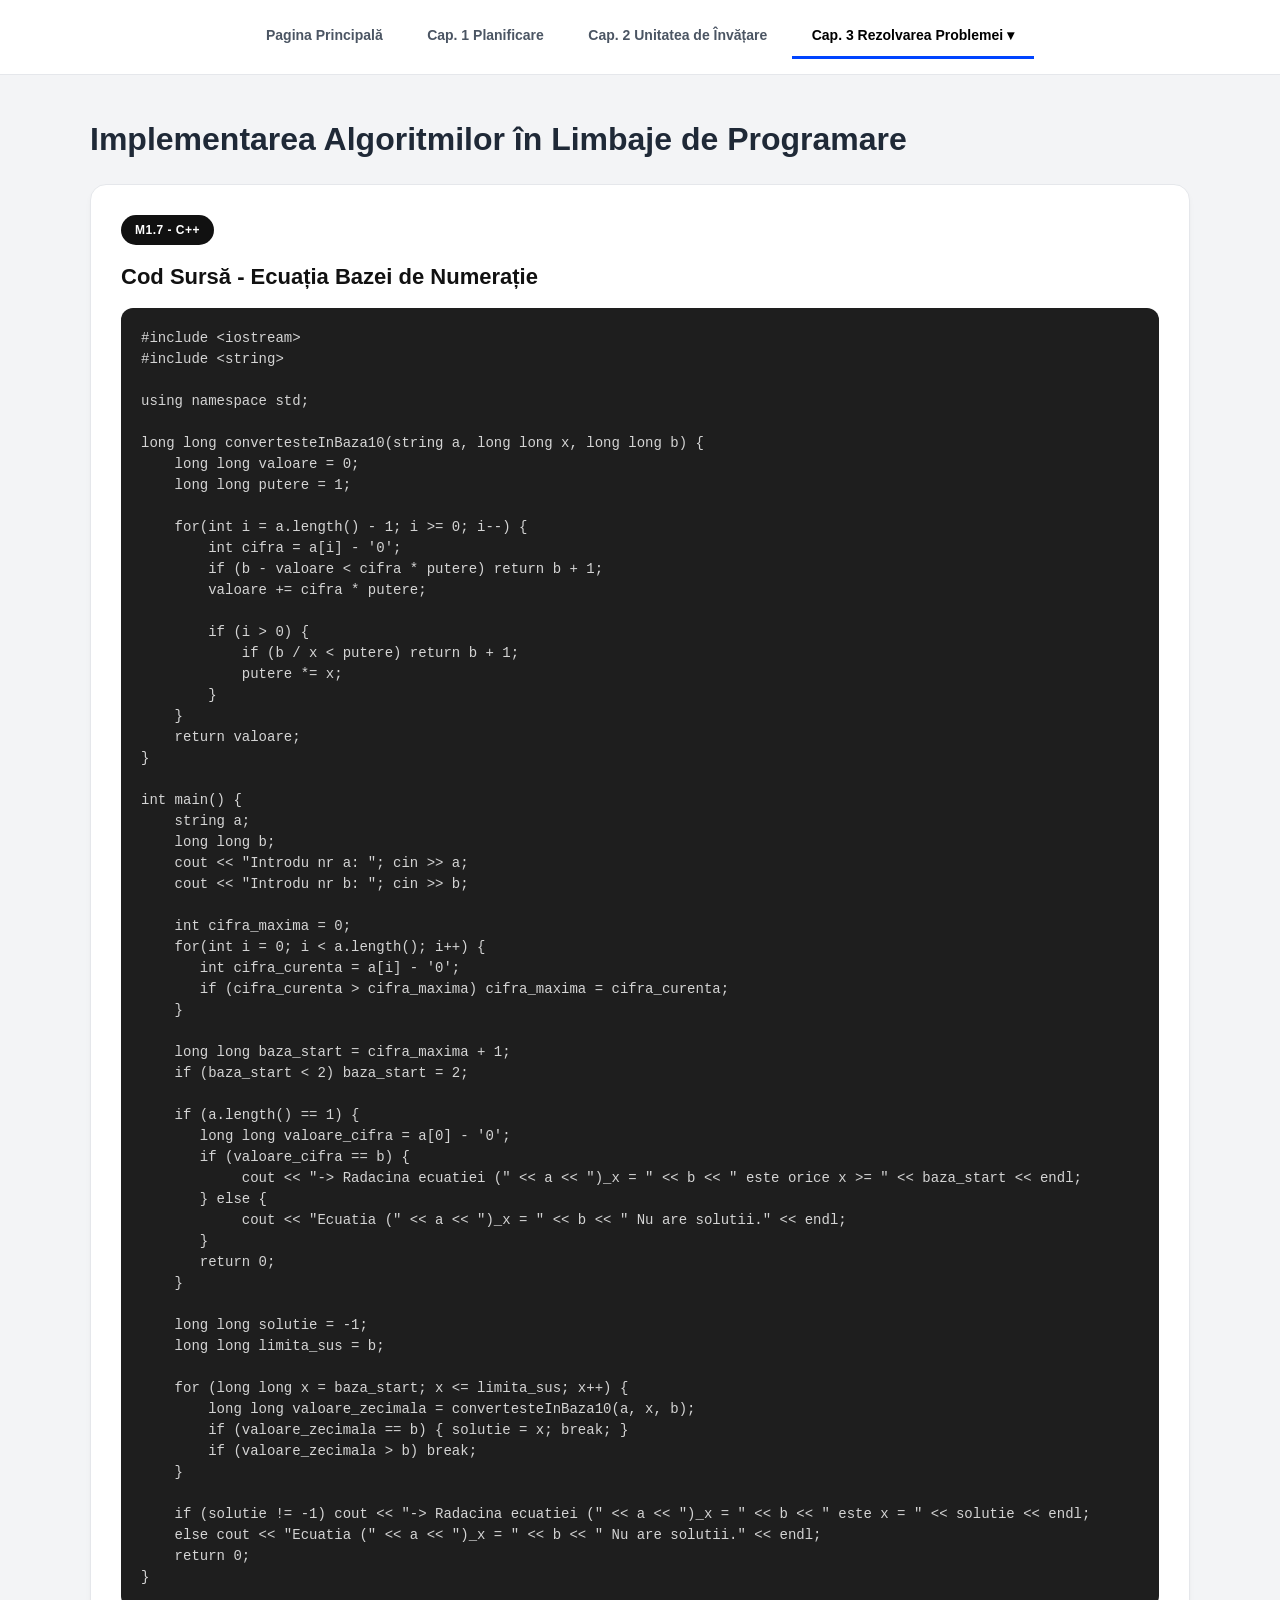
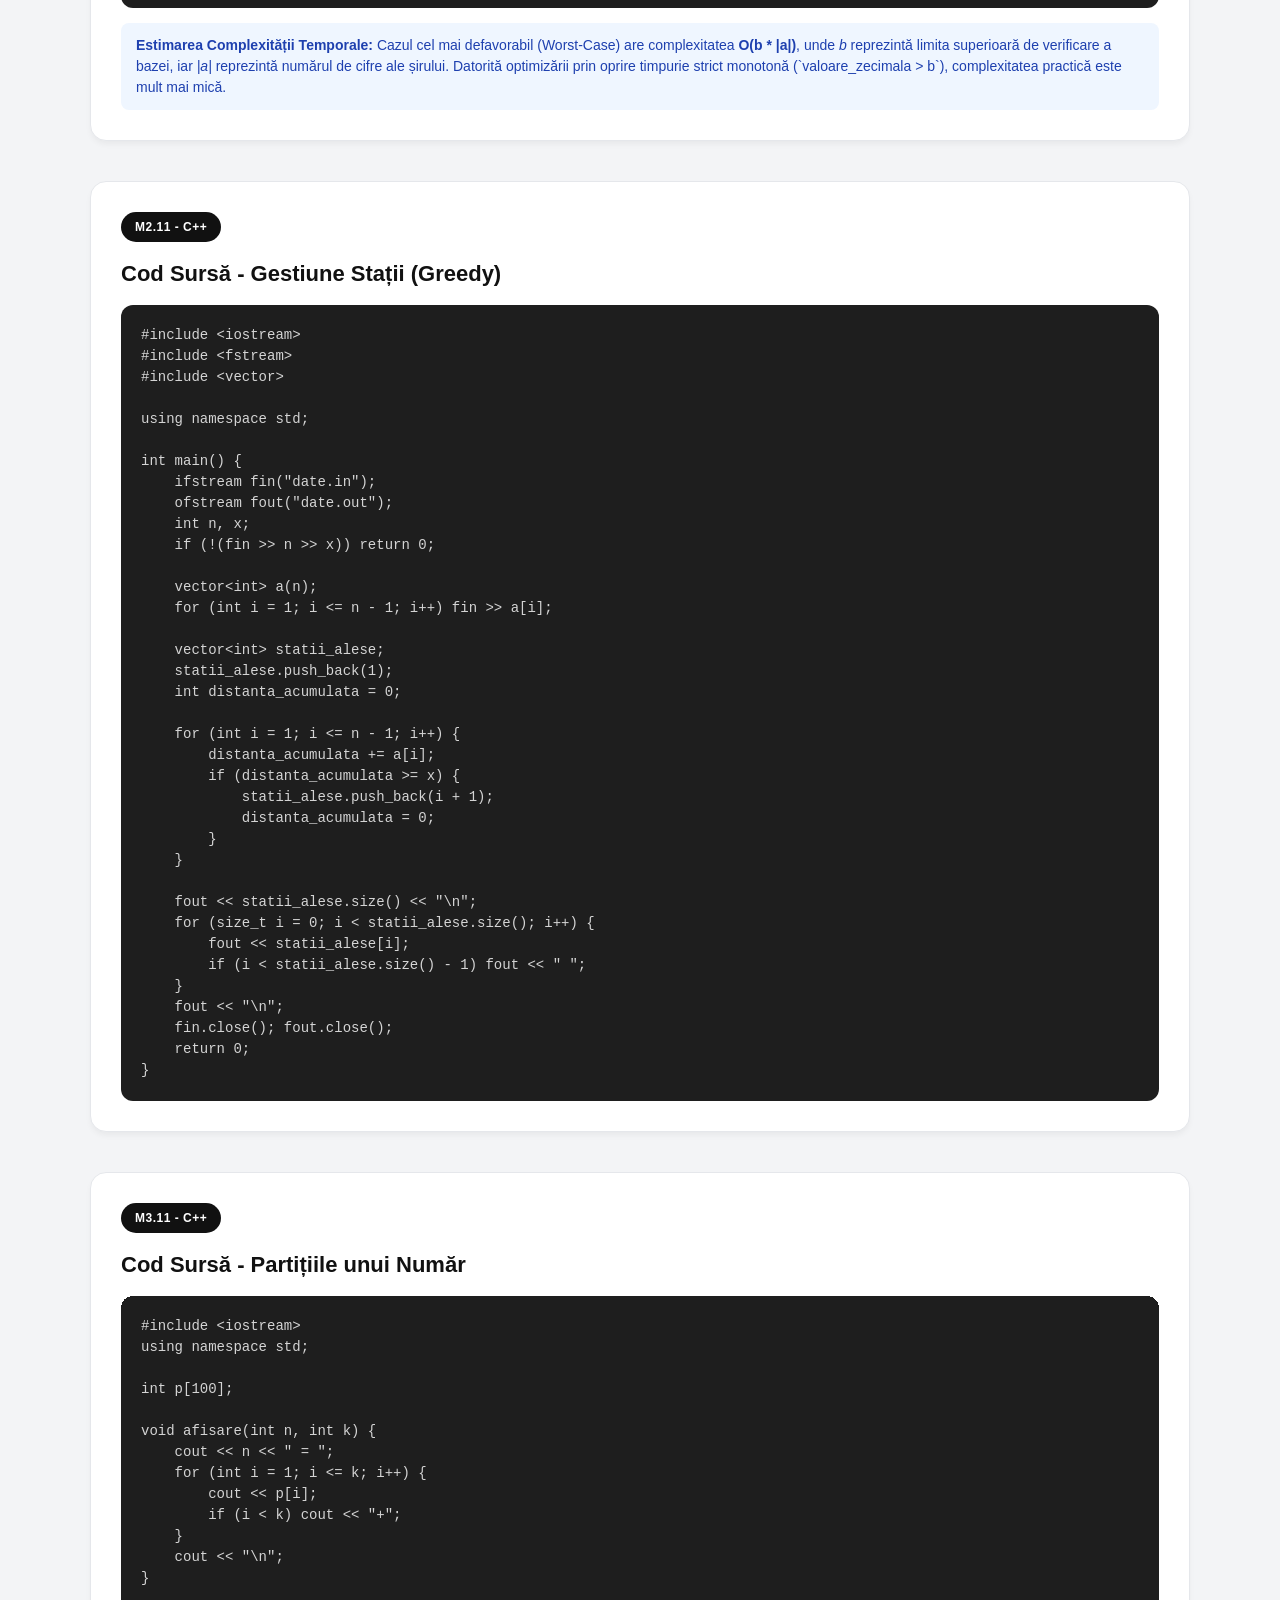
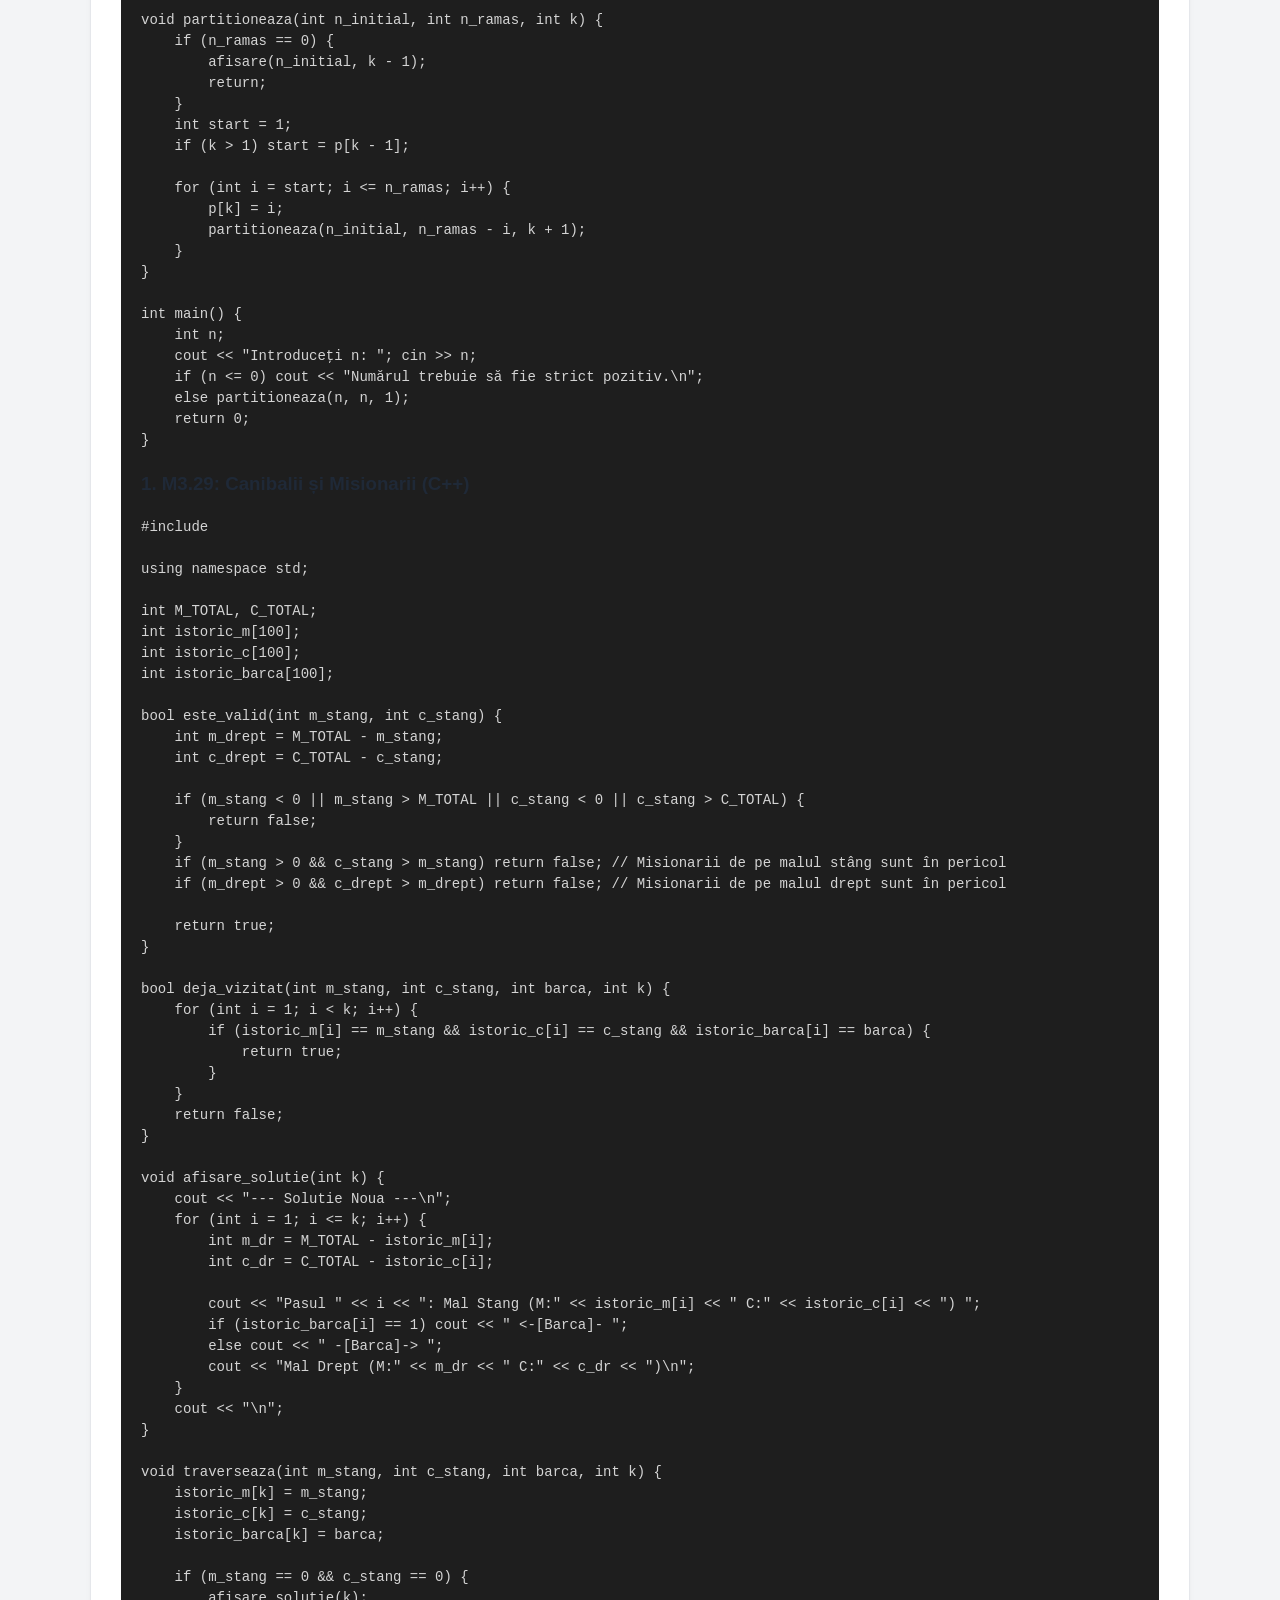
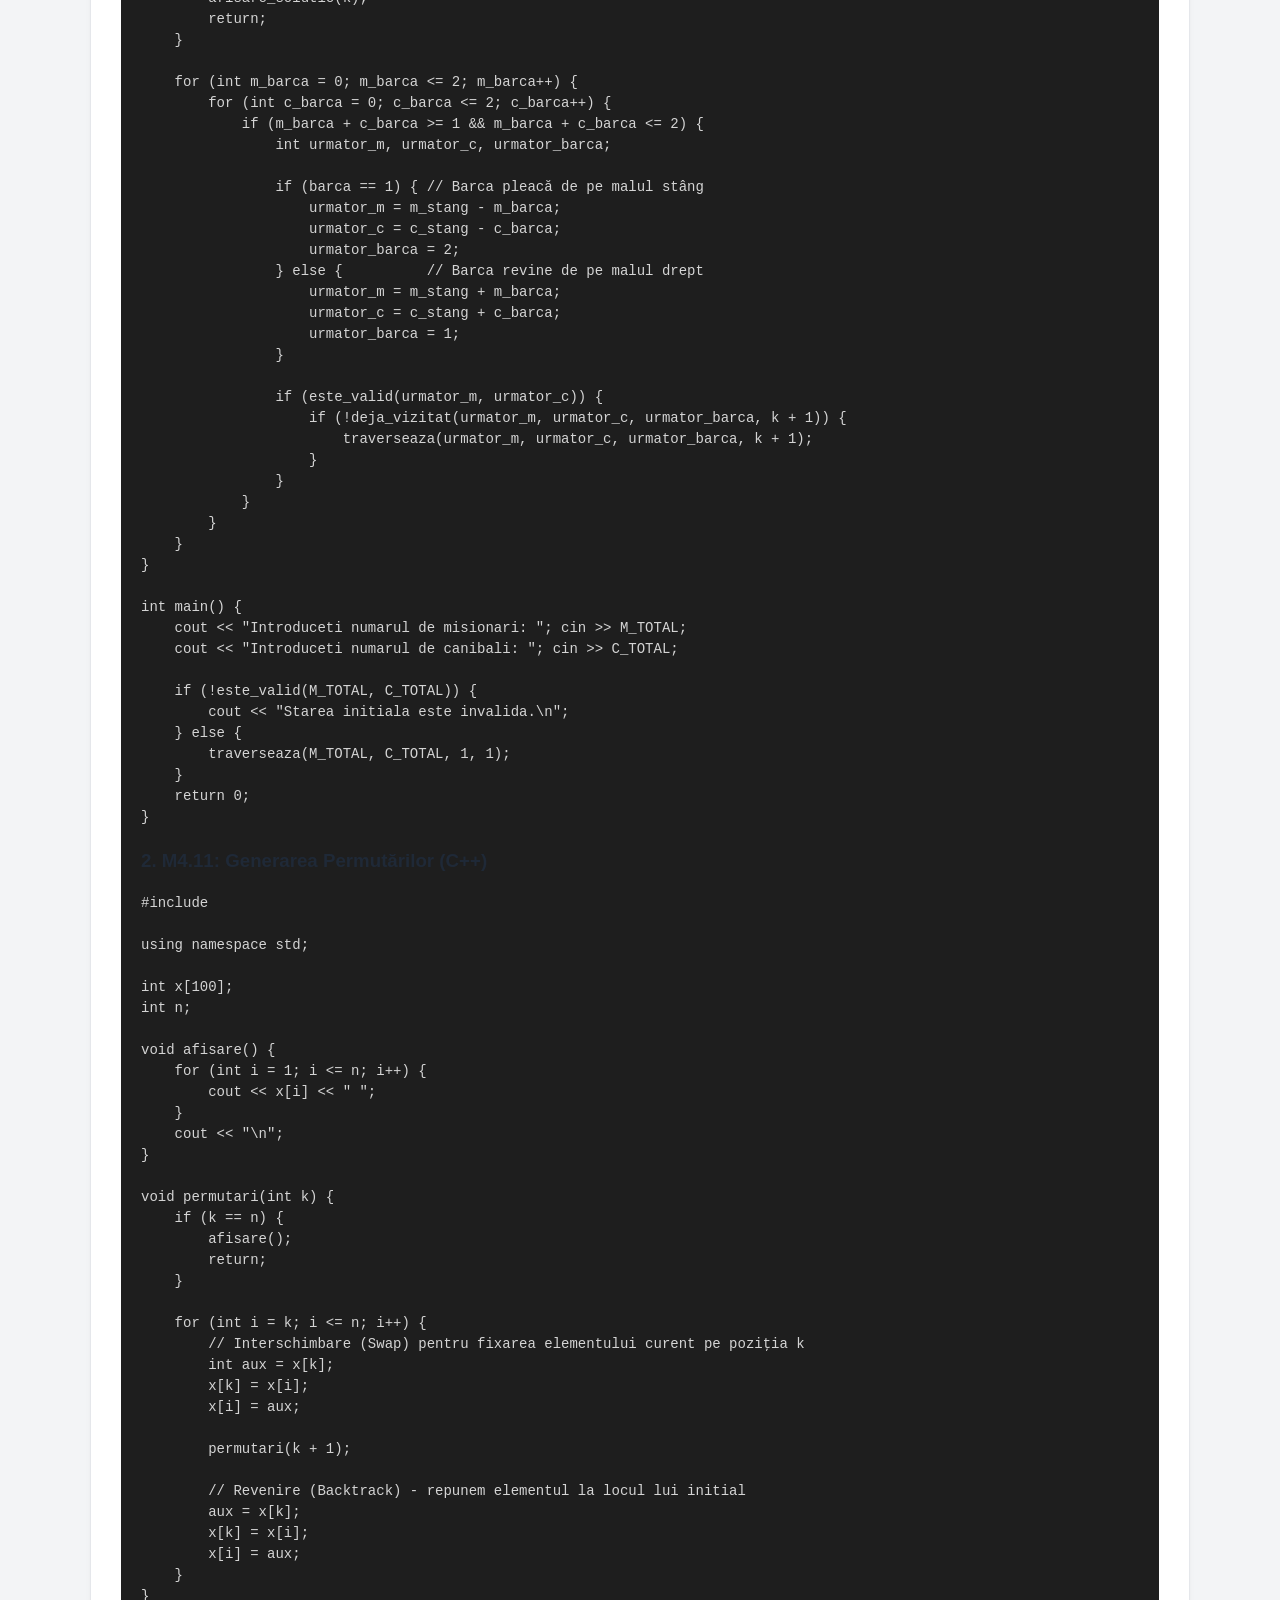
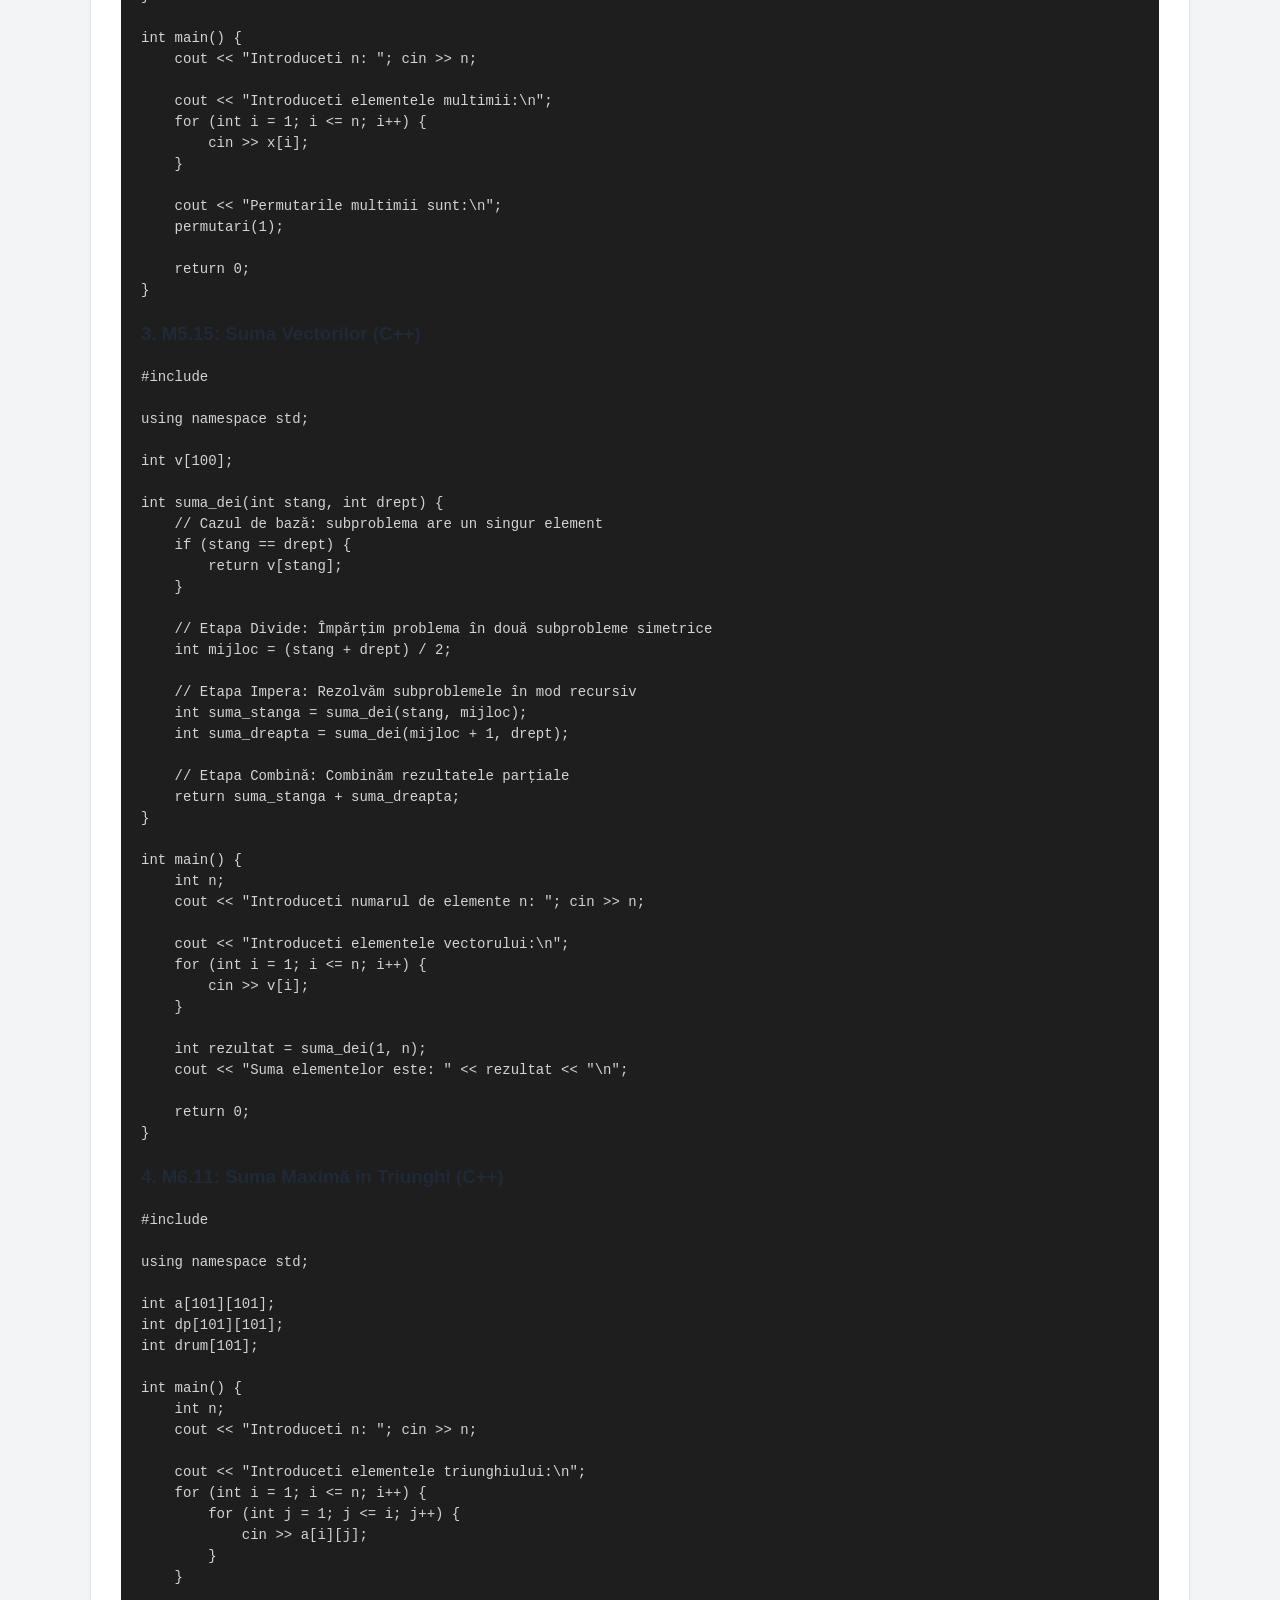
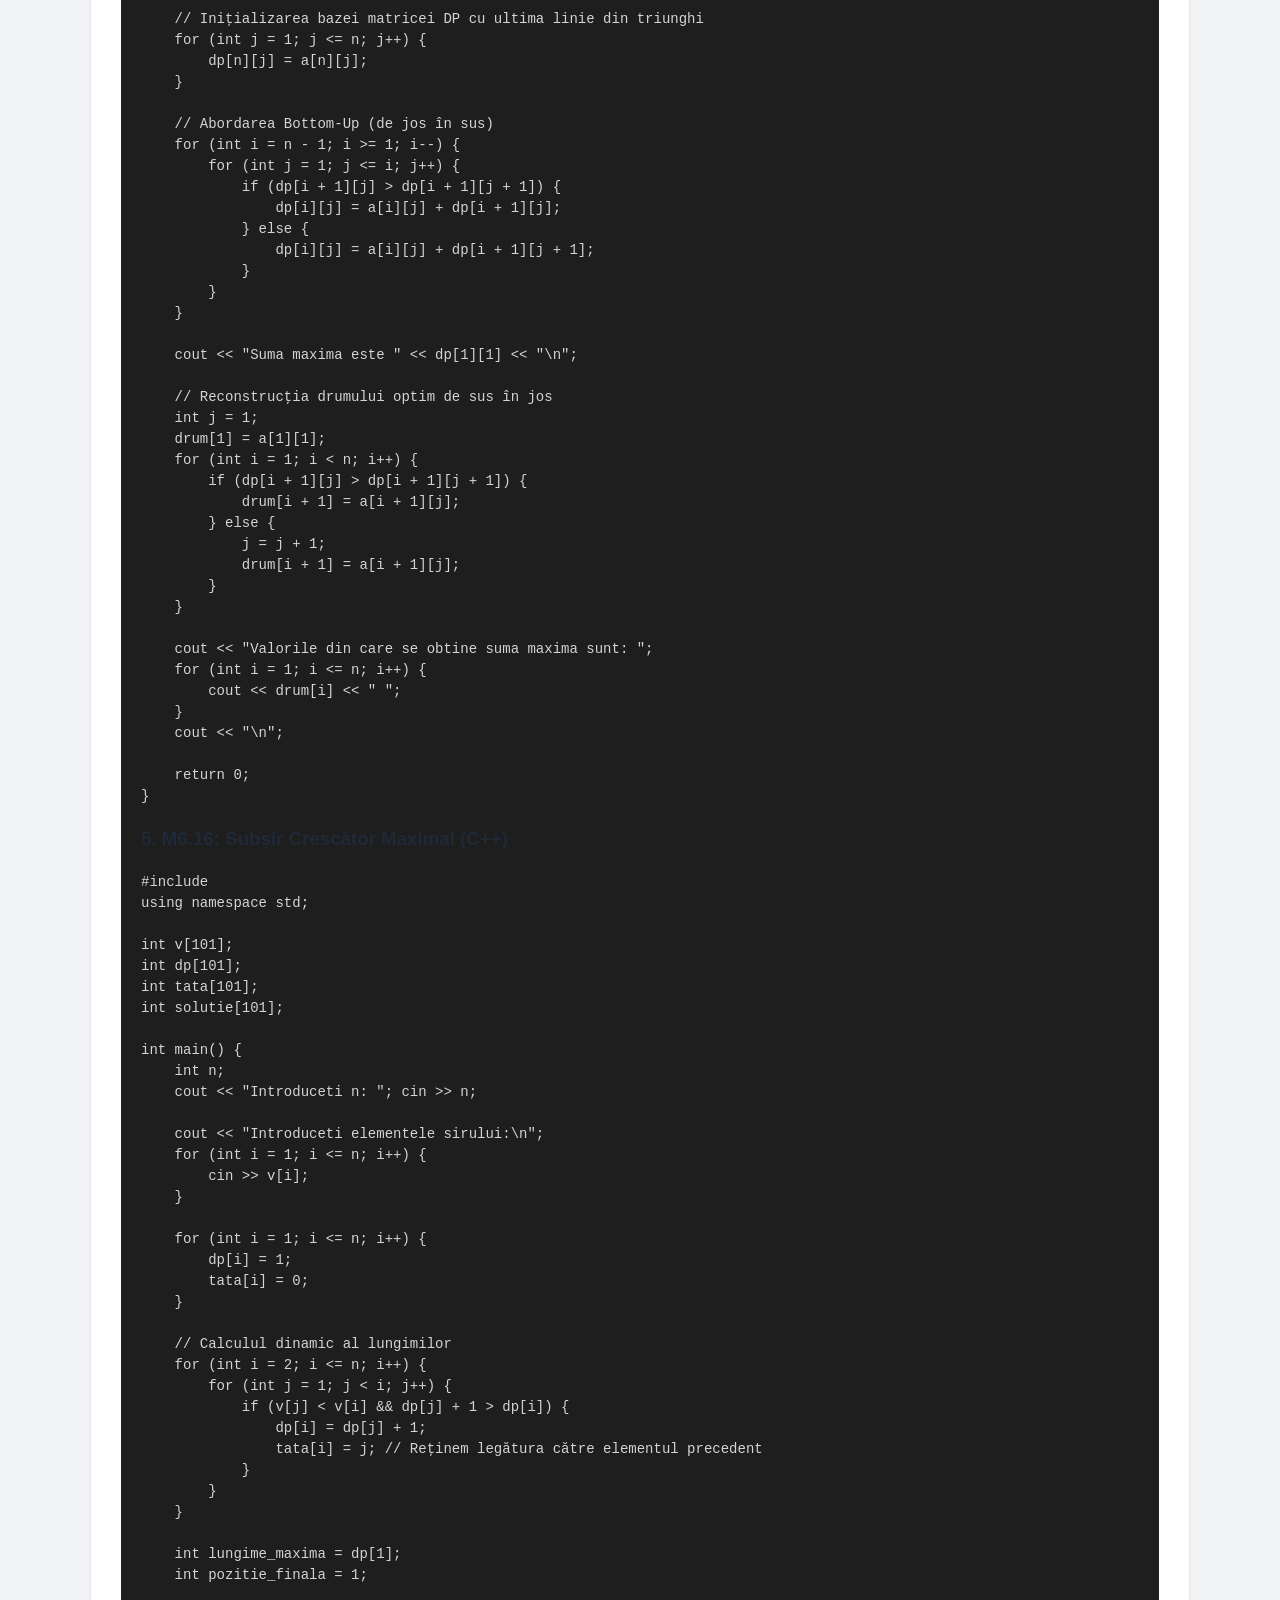
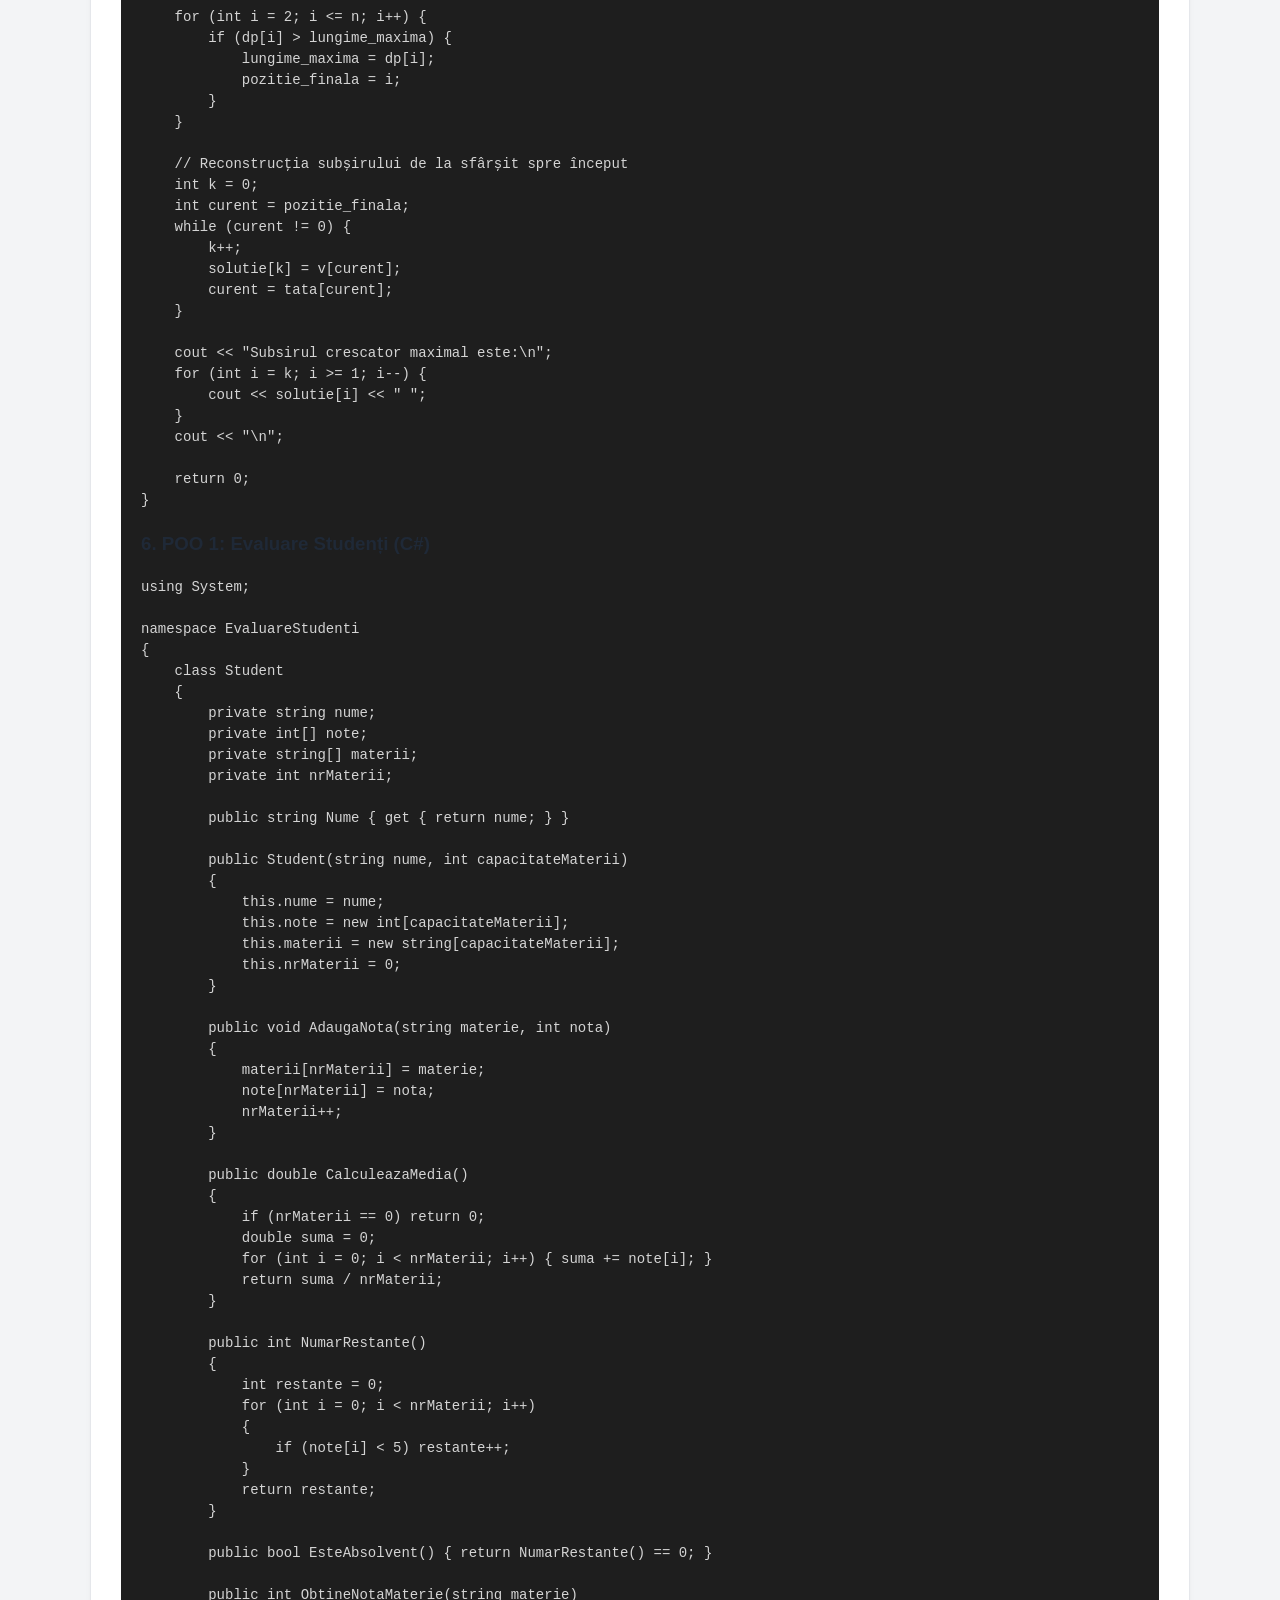
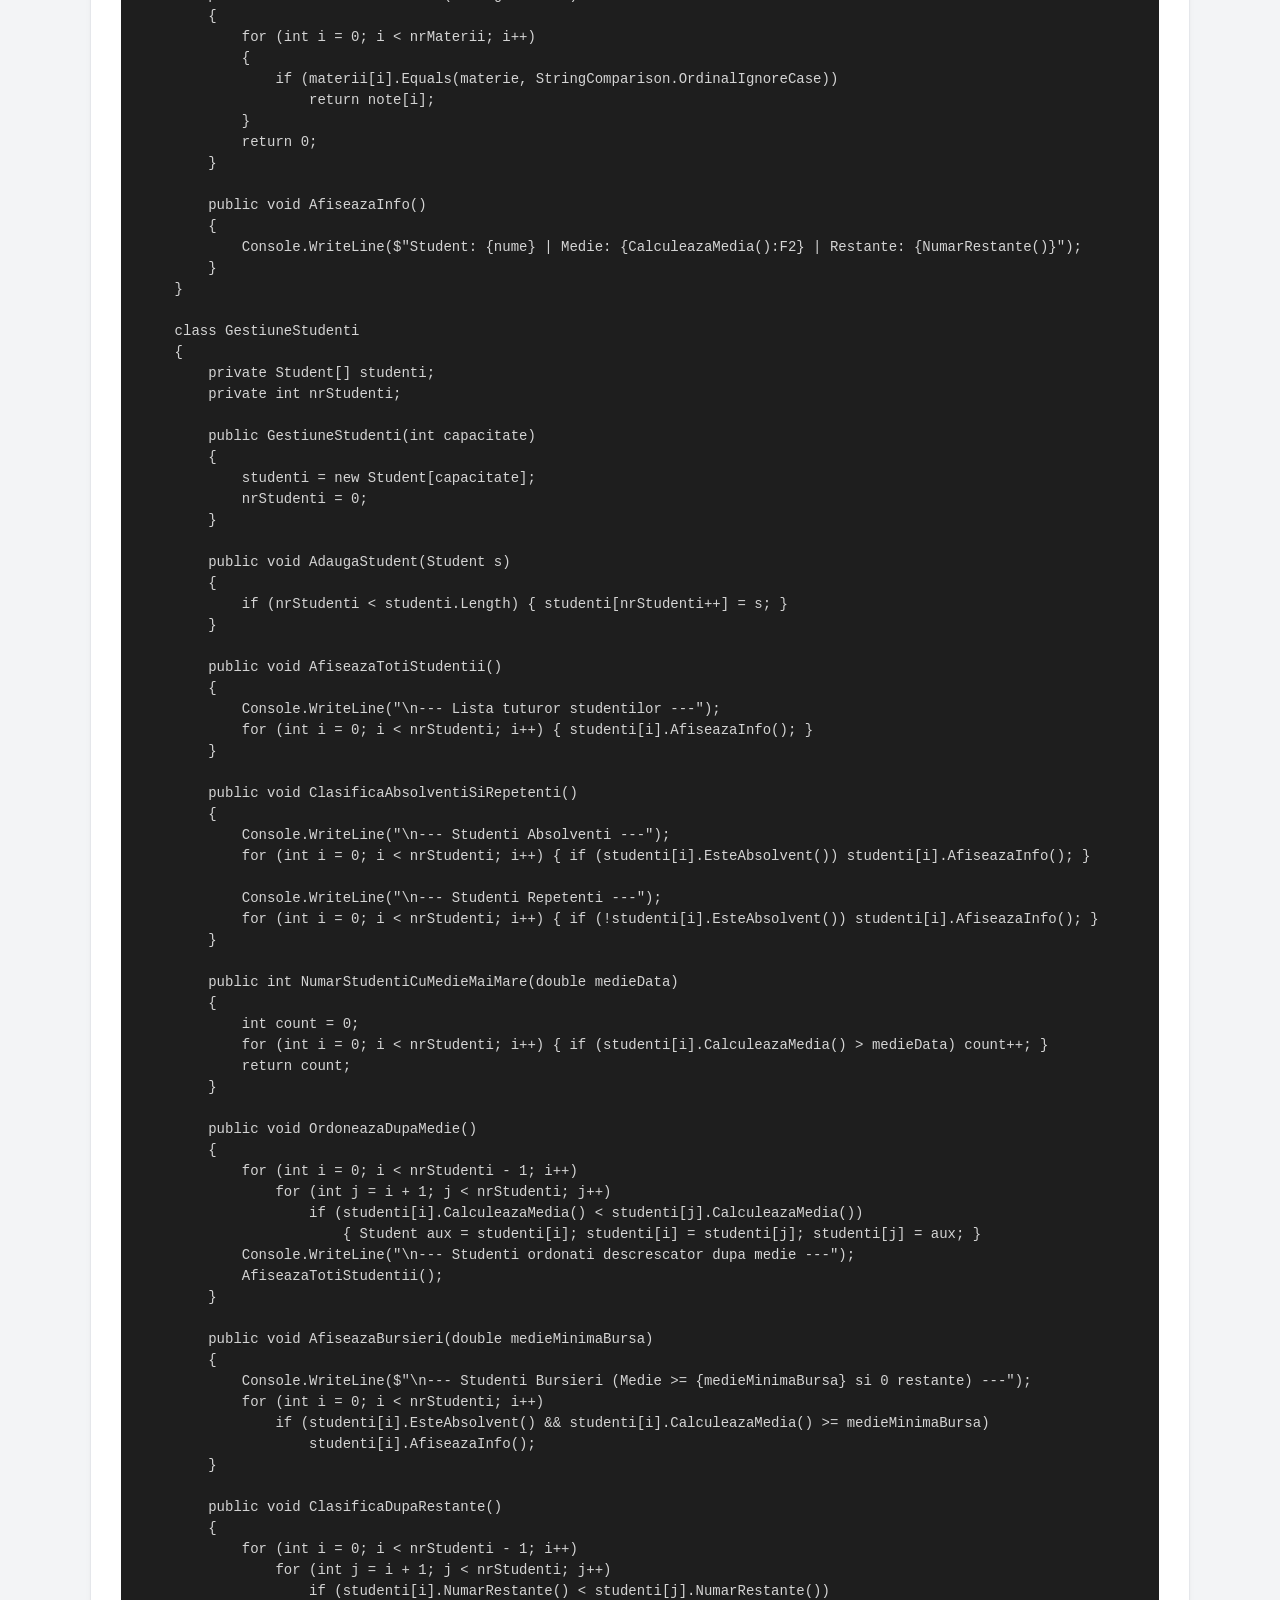
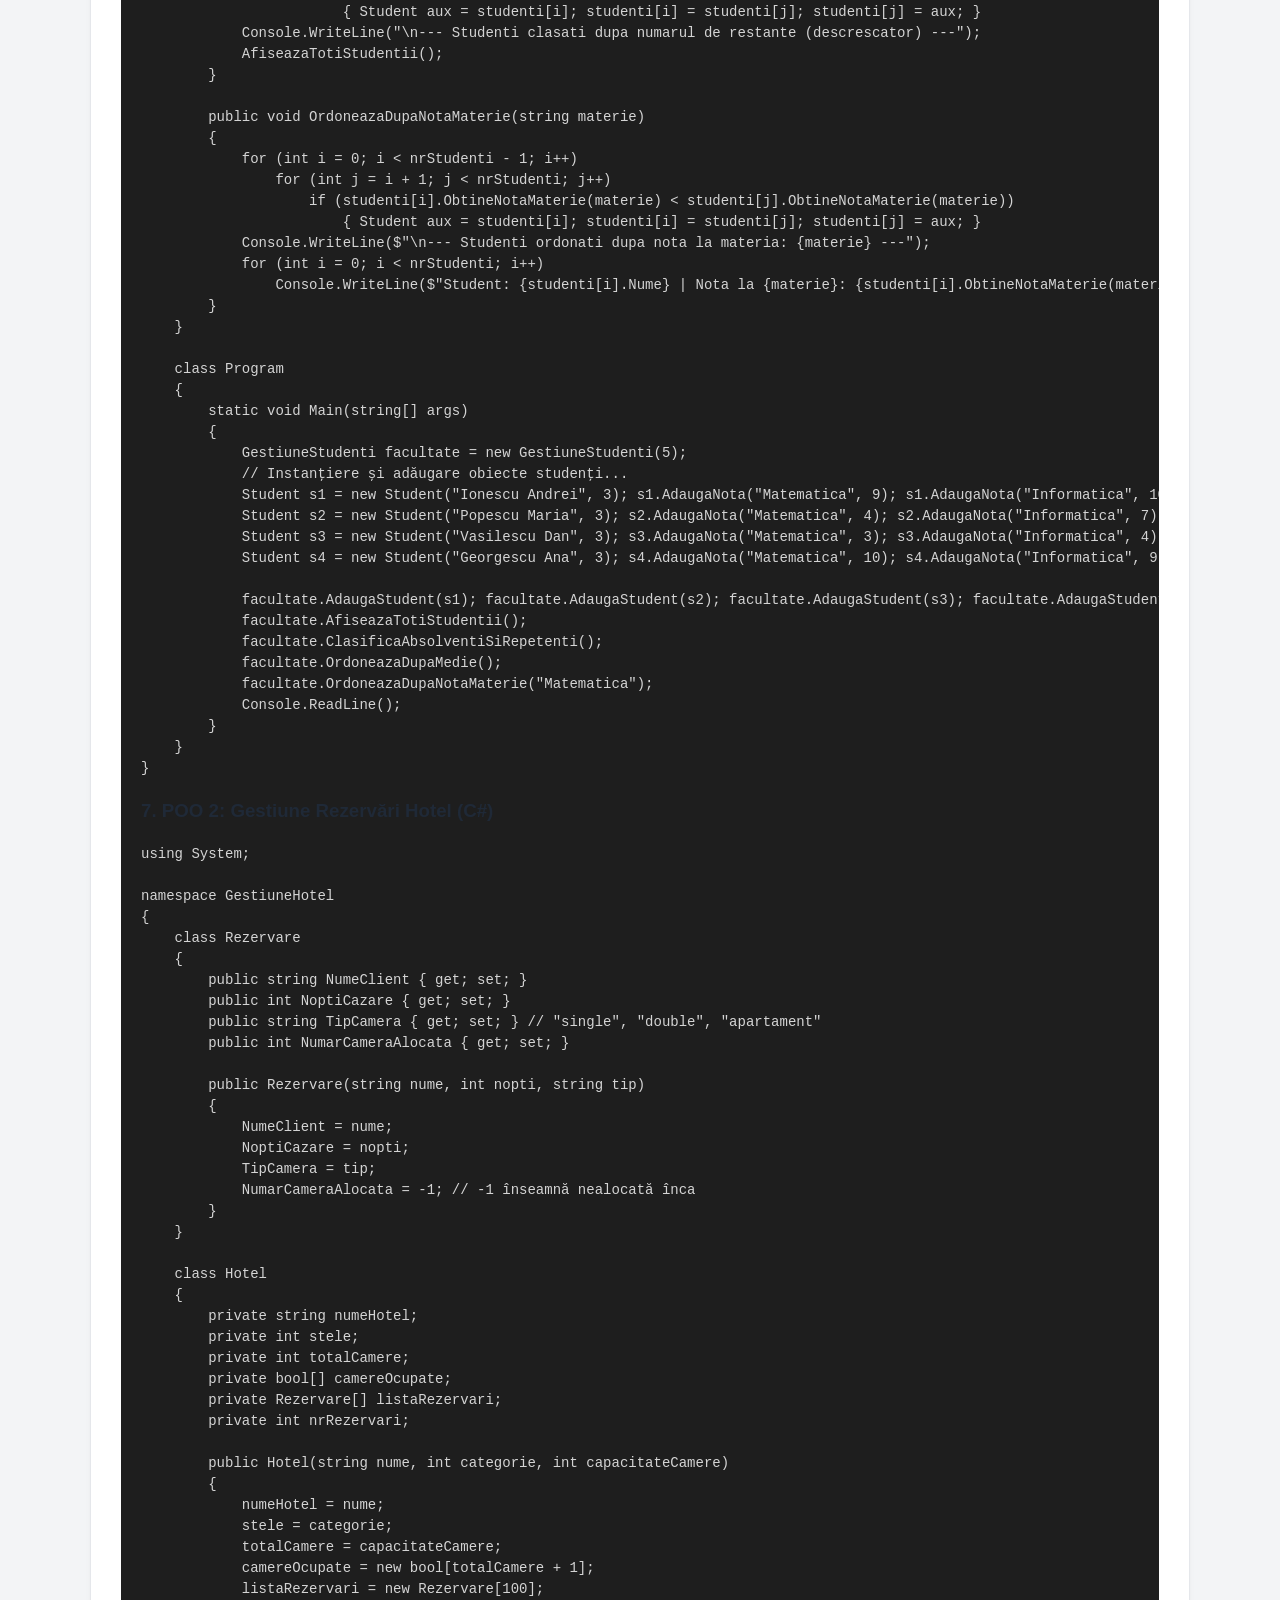
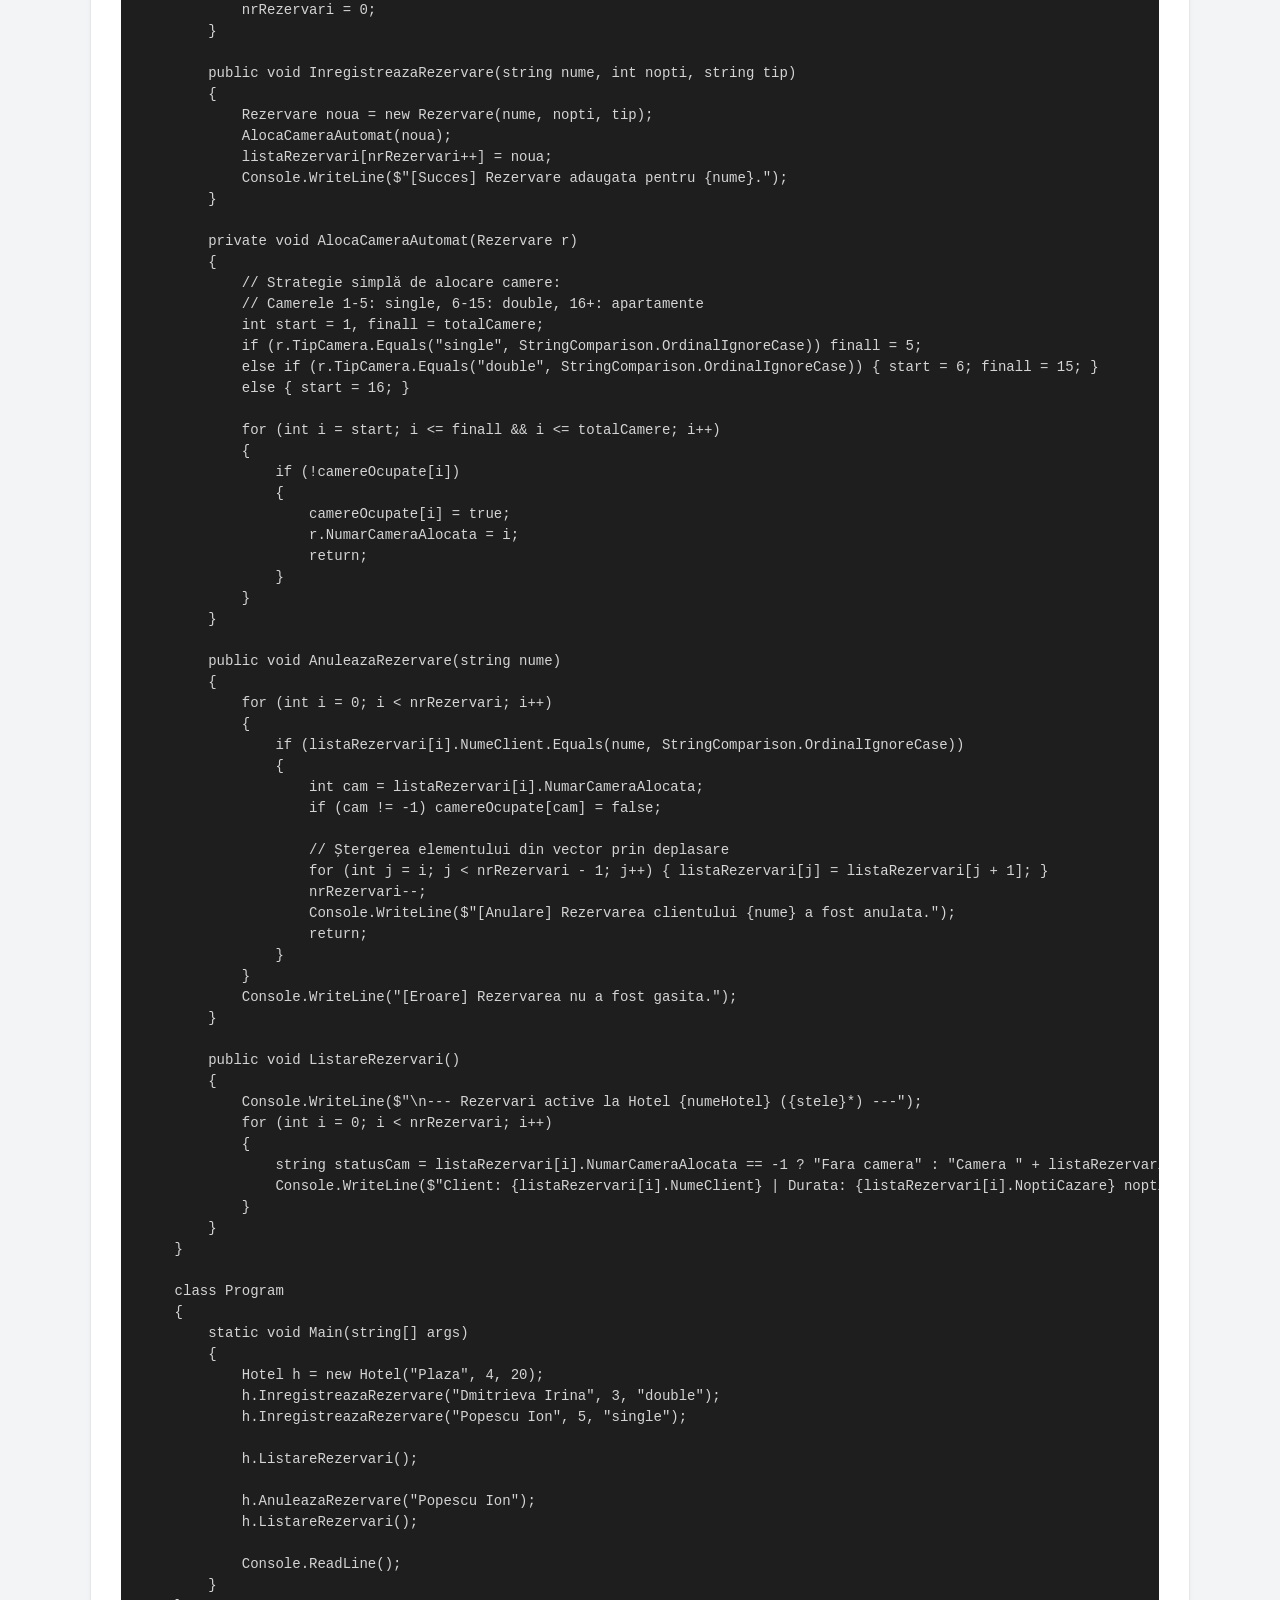
==== problema-implementare.html @ 23649549 "Add files via upload" ====
<!DOCTYPE html>
<html lang="ro">
<head>
    <meta charset="UTF-8">
    <meta name="viewport" content="width=device-width, initial-scale=1.0">
    <title>Cap. 3 - Implementare Cod Sursă</title>
    <link rel="stylesheet" href="css/style-index.css">
    <link rel="stylesheet" href="css/style-probleme.css">
</head>
<body>

    <header class="navbar">
        <div class="nav-container">
            <nav class="main-nav">
                <a href="index.html">Pagina Principală</a>
                <a href="planificare.html">Cap. 1 Planificare</a>
                <a href="unitate-invatare.html">Cap. 2 Unitatea de Învățare</a>
                <div class="dropdown">
                    <a href="#" class="dropbtn active">Cap. 3 Rezolvarea Problemei ▾</a>
                    <div class="dropdown-content">
                        <a href="problema-conditie.html">Condiția problemei</a>
                        <a href="problema-implementare.html">Implementarea în C++/C#</a>
                        <a href="problema-rezultat.html">Rezultatul execuției</a>
                    </div>
                </div>
            </nav>
        </div>
    </header>

    <main class="main-container">
        <h1>Implementarea Algoritmilor în Limbaje de Programare</h1>
        
        <div class="problem-card">
            <div class="problem-badge">M1.7 - C++</div>
            <h2 class="problem-title">Cod Sursă - Ecuația Bazei de Numerație</h2>
            <div class="code-wrapper">
<pre><code>#include &lt;iostream&gt;
#include &lt;string&gt;

using namespace std;

long long convertesteInBaza10(string a, long long x, long long b) {
    long long valoare = 0;
    long long putere = 1; 

    for(int i = a.length() - 1; i &gt;= 0; i--) {
        int cifra = a[i] - '0';
        if (b - valoare &lt; cifra * putere) return b + 1;
        valoare += cifra * putere;
        
        if (i &gt; 0) {
            if (b / x &lt; putere) return b + 1;
            putere *= x;
        }
    }
    return valoare;
} 

int main() {
    string a;
    long long b;
    cout << "Introdu nr a: "; cin >> a; 
    cout << "Introdu nr b: "; cin >> b; 
    
    int cifra_maxima = 0;
    for(int i = 0; i < a.length(); i++) {
       int cifra_curenta = a[i] - '0';
       if (cifra_curenta > cifra_maxima) cifra_maxima = cifra_curenta;
    }
    
    long long baza_start = cifra_maxima + 1;
    if (baza_start < 2) baza_start = 2;

    if (a.length() == 1) {
       long long valoare_cifra = a[0] - '0';
       if (valoare_cifra == b) {
            cout << "-> Radacina ecuatiei (" << a << ")_x = " << b << " este orice x >= " << baza_start << endl;
       } else {
            cout << "Ecuatia (" << a << ")_x = " << b << " Nu are solutii." << endl;
       }
       return 0;
    }
    
    long long solutie = -1;
    long long limita_sus = b;
    
    for (long long x = baza_start; x <= limita_sus; x++) {
        long long valoare_zecimala = convertesteInBaza10(a, x, b);
        if (valoare_zecimala == b) { solutie = x; break; }
        if (valoare_zecimala > b) break;
    }

    if (solutie != -1) cout << "-> Radacina ecuatiei (" << a << ")_x = " << b << " este x = " << solutie << endl;
    else cout << "Ecuatia (" << a << ")_x = " << b << " Nu are solutii." << endl;
    return 0;
}</code></pre>
            </div>
            <div class="complexity-box">
                <strong>Estimarea Complexității Temporale:</strong> Cazul cel mai defavorabil (Worst-Case) are complexitatea <strong>O(b * |a|)</strong>, unde <em>b</em> reprezintă limita superioară de verificare a bazei, iar <em>|a|</em> reprezintă numărul de cifre ale șirului. Datorită optimizării prin oprire timpurie strict monotonă (`valoare_zecimala > b`), complexitatea practică este mult mai mică.
            </div>
        </div>

        <div class="problem-card">
            <div class="problem-badge">M2.11 - C++</div>
            <h2 class="problem-title">Cod Sursă - Gestiune Stații (Greedy)</h2>
            <div class="code-wrapper">
<pre><code>#include &lt;iostream&gt;
#include &lt;fstream&gt;
#include &lt;vector&gt;

using namespace std;

int main() {
    ifstream fin("date.in");
    ofstream fout("date.out");
    int n, x;
    if (!(fin >> n >> x)) return 0;

    vector&lt;int&gt; a(n);
    for (int i = 1; i &lt;= n - 1; i++) fin &gt;&gt; a[i];

    vector&lt;int&gt; statii_alese;
    statii_alese.push_back(1);
    int distanta_acumulata = 0;

    for (int i = 1; i &lt;= n - 1; i++) {
        distanta_acumulata += a[i];
        if (distanta_acumulata &gt;= x) {
            statii_alese.push_back(i + 1);
            distanta_acumulata = 0;
        }
    }

    fout &lt;&lt; statii_alese.size() &lt;&lt; "\n";
    for (size_t i = 0; i &lt; statii_alese.size(); i++) {
        fout &lt;&lt; statii_alese[i];
        if (i &lt; statii_alese.size() - 1) fout &lt;&lt; " ";
    }
    fout &lt;&lt; "\n";
    fin.close(); fout.close();
    return 0;
}</code></pre>
            </div>
        </div>

        <div class="problem-card">
            <div class="problem-badge">M3.11 - C++</div>
            <h2 class="problem-title">Cod Sursă - Partițiile unui Număr</h2>
            <div class="code-wrapper">
<pre><code>#include &lt;iostream&gt;
using namespace std;

int p[100]; 

void afisare(int n, int k) {
    cout &lt;&lt; n &lt;&lt; " = ";
    for (int i = 1; i &lt;= k; i++) {
        cout &lt;&lt; p[i];
        if (i &lt; k) cout &lt;&lt; "+";
    }
    cout &lt;&lt; "\n";
}

void partitioneaza(int n_initial, int n_ramas, int k) {
    if (n_ramas == 0) {
        afisare(n_initial, k - 1);
        return;
    }
    int start = 1;
    if (k &gt; 1) start = p[k - 1];

    for (int i = start; i &lt;= n_ramas; i++) {
        p[k] = i;
        partitioneaza(n_initial, n_ramas - i, k + 1); 
    }
}

int main() {
    int n;
    cout &lt;&lt; "Introduceți n: "; cin &gt;&gt; n;
    if (n &lt;= 0) cout &lt;&lt; "Numărul trebuie să fie strict pozitiv.\n";
    else partitioneaza(n, n, 1);
    return 0;
}</code></pre>

<h3>1. M3.29: Canibalii și Misionarii (C++)</h3>
        <pre><code>#include <iostream>

using namespace std;

int M_TOTAL, C_TOTAL;
int istoric_m[100];
int istoric_c[100];
int istoric_barca[100];

bool este_valid(int m_stang, int c_stang) {
    int m_drept = M_TOTAL - m_stang;
    int c_drept = C_TOTAL - c_stang;

    if (m_stang < 0 || m_stang > M_TOTAL || c_stang < 0 || c_stang > C_TOTAL) {
        return false;
    }
    if (m_stang > 0 && c_stang > m_stang) return false; // Misionarii de pe malul stâng sunt în pericol
    if (m_drept > 0 && c_drept > m_drept) return false; // Misionarii de pe malul drept sunt în pericol

    return true;
}

bool deja_vizitat(int m_stang, int c_stang, int barca, int k) {
    for (int i = 1; i < k; i++) {
        if (istoric_m[i] == m_stang && istoric_c[i] == c_stang && istoric_barca[i] == barca) {
            return true;
        }
    }
    return false;
}

void afisare_solutie(int k) {
    cout << "--- Solutie Noua ---\n";
    for (int i = 1; i <= k; i++) {
        int m_dr = M_TOTAL - istoric_m[i];
        int c_dr = C_TOTAL - istoric_c[i];
        
        cout << "Pasul " << i << ": Mal Stang (M:" << istoric_m[i] << " C:" << istoric_c[i] << ") ";
        if (istoric_barca[i] == 1) cout << " <-[Barca]- ";
        else cout << " -[Barca]-> ";
        cout << "Mal Drept (M:" << m_dr << " C:" << c_dr << ")\n";
    }
    cout << "\n";
}

void traverseaza(int m_stang, int c_stang, int barca, int k) {
    istoric_m[k] = m_stang;
    istoric_c[k] = c_stang;
    istoric_barca[k] = barca;

    if (m_stang == 0 && c_stang == 0) {
        afisare_solutie(k);
        return;
    }

    for (int m_barca = 0; m_barca <= 2; m_barca++) {
        for (int c_barca = 0; c_barca <= 2; c_barca++) {
            if (m_barca + c_barca >= 1 && m_barca + c_barca <= 2) {
                int urmator_m, urmator_c, urmator_barca;

                if (barca == 1) { // Barca pleacă de pe malul stâng
                    urmator_m = m_stang - m_barca;
                    urmator_c = c_stang - c_barca;
                    urmator_barca = 2;
                } else {          // Barca revine de pe malul drept
                    urmator_m = m_stang + m_barca;
                    urmator_c = c_stang + c_barca;
                    urmator_barca = 1;
                }

                if (este_valid(urmator_m, urmator_c)) {
                    if (!deja_vizitat(urmator_m, urmator_c, urmator_barca, k + 1)) {
                        traverseaza(urmator_m, urmator_c, urmator_barca, k + 1);
                    }
                }
            }
        }
    }
}

int main() {
    cout << "Introduceti numarul de misionari: "; cin >> M_TOTAL;
    cout << "Introduceti numarul de canibali: "; cin >> C_TOTAL;

    if (!este_valid(M_TOTAL, C_TOTAL)) {
        cout << "Starea initiala este invalida.\n";
    } else {
        traverseaza(M_TOTAL, C_TOTAL, 1, 1);
    }
    return 0;
}</code></pre>

        <h3>2. M4.11: Generarea Permutărilor (C++)</h3>
        <pre><code>#include <iostream>

using namespace std;

int x[100];
int n;

void afisare() {
    for (int i = 1; i <= n; i++) {
        cout << x[i] << " ";
    }
    cout << "\n";
}

void permutari(int k) {
    if (k == n) {
        afisare();
        return;
    }

    for (int i = k; i <= n; i++) {
        // Interschimbare (Swap) pentru fixarea elementului curent pe poziția k
        int aux = x[k];
        x[k] = x[i];
        x[i] = aux;

        permutari(k + 1);

        // Revenire (Backtrack) - repunem elementul la locul lui initial
        aux = x[k];
        x[k] = x[i];
        x[i] = aux;
    }
}

int main() {
    cout << "Introduceti n: "; cin >> n;

    cout << "Introduceti elementele multimii:\n";
    for (int i = 1; i <= n; i++) {
        cin >> x[i];
    }

    cout << "Permutarile multimii sunt:\n";
    permutari(1);

    return 0;
}</code></pre>

        <h3>3. M5.15: Suma Vectorilor (C++)</h3>
        <pre><code>#include <iostream>

using namespace std;

int v[100];

int suma_dei(int stang, int drept) {
    // Cazul de bază: subproblema are un singur element
    if (stang == drept) {
        return v[stang];
    }

    // Etapa Divide: Împărțim problema în două subprobleme simetrice
    int mijloc = (stang + drept) / 2;

    // Etapa Impera: Rezolvăm subproblemele în mod recursiv
    int suma_stanga = suma_dei(stang, mijloc);
    int suma_dreapta = suma_dei(mijloc + 1, drept);

    // Etapa Combină: Combinăm rezultatele parțiale
    return suma_stanga + suma_dreapta;
}

int main() {
    int n;
    cout << "Introduceti numarul de elemente n: "; cin >> n;

    cout << "Introduceti elementele vectorului:\n";
    for (int i = 1; i <= n; i++) {
        cin >> v[i];
    }

    int rezultat = suma_dei(1, n);
    cout << "Suma elementelor este: " << rezultat << "\n";

    return 0;
}</code></pre>

        <h3>4. M6.11: Suma Maximă în Triunghi (C++)</h3>
        <pre><code>#include <iostream>

using namespace std;

int a[101][101];
int dp[101][101];
int drum[101];

int main() {
    int n;
    cout << "Introduceti n: "; cin >> n;

    cout << "Introduceti elementele triunghiului:\n";
    for (int i = 1; i <= n; i++) {
        for (int j = 1; j <= i; j++) {
            cin >> a[i][j];
        }
    }

    // Inițializarea bazei matricei DP cu ultima linie din triunghi
    for (int j = 1; j <= n; j++) {
        dp[n][j] = a[n][j];
    }

    // Abordarea Bottom-Up (de jos în sus)
    for (int i = n - 1; i >= 1; i--) {
        for (int j = 1; j <= i; j++) {
            if (dp[i + 1][j] > dp[i + 1][j + 1]) {
                dp[i][j] = a[i][j] + dp[i + 1][j];
            } else {
                dp[i][j] = a[i][j] + dp[i + 1][j + 1];
            }
        }
    }

    cout << "Suma maxima este " << dp[1][1] << "\n";

    // Reconstrucția drumului optim de sus în jos
    int j = 1;
    drum[1] = a[1][1];
    for (int i = 1; i < n; i++) {
        if (dp[i + 1][j] > dp[i + 1][j + 1]) {
            drum[i + 1] = a[i + 1][j];
        } else {
            j = j + 1;
            drum[i + 1] = a[i + 1][j];
        }
    }

    cout << "Valorile din care se obtine suma maxima sunt: ";
    for (int i = 1; i <= n; i++) {
        cout << drum[i] << " ";
    }
    cout << "\n";

    return 0;
}</code></pre>

        <h3>5. M6.16: Subșir Crescător Maximal (C++)</h3>
        <pre><code>#include <iostream>
using namespace std;

int v[101];
int dp[101];
int tata[101];
int solutie[101];

int main() {
    int n;
    cout << "Introduceti n: "; cin >> n;

    cout << "Introduceti elementele sirului:\n";
    for (int i = 1; i <= n; i++) {
        cin >> v[i];
    }

    for (int i = 1; i <= n; i++) {
        dp[i] = 1;
        tata[i] = 0;
    }

    // Calculul dinamic al lungimilor
    for (int i = 2; i <= n; i++) {
        for (int j = 1; j < i; j++) {
            if (v[j] < v[i] && dp[j] + 1 > dp[i]) {
                dp[i] = dp[j] + 1;
                tata[i] = j; // Reținem legătura către elementul precedent
            }
        }
    }

    int lungime_maxima = dp[1];
    int pozitie_finala = 1;

    for (int i = 2; i <= n; i++) {
        if (dp[i] > lungime_maxima) {
            lungime_maxima = dp[i];
            pozitie_finala = i;
        }
    }

    // Reconstrucția subșirului de la sfârșit spre început
    int k = 0;
    int curent = pozitie_finala;
    while (curent != 0) {
        k++;
        solutie[k] = v[curent];
        curent = tata[curent];
    }

    cout << "Subsirul crescator maximal este:\n";
    for (int i = k; i >= 1; i--) {
        cout << solutie[i] << " ";
    }
    cout << "\n";

    return 0;
}</code></pre>

        <h3>6. POO 1: Evaluare Studenți (C#)</h3>
        <pre><code>using System;

namespace EvaluareStudenti
{
    class Student
    {
        private string nume;
        private int[] note;
        private string[] materii;
        private int nrMaterii;

        public string Nume { get { return nume; } }

        public Student(string nume, int capacitateMaterii)
        {
            this.nume = nume;
            this.note = new int[capacitateMaterii];
            this.materii = new string[capacitateMaterii];
            this.nrMaterii = 0;
        }

        public void AdaugaNota(string materie, int nota)
        {
            materii[nrMaterii] = materie;
            note[nrMaterii] = nota;
            nrMaterii++;
        }

        public double CalculeazaMedia()
        {
            if (nrMaterii == 0) return 0;
            double suma = 0;
            for (int i = 0; i < nrMaterii; i++) { suma += note[i]; }
            return suma / nrMaterii;
        }

        public int NumarRestante()
        {
            int restante = 0;
            for (int i = 0; i < nrMaterii; i++)
            {
                if (note[i] < 5) restante++;
            }
            return restante;
        }

        public bool EsteAbsolvent() { return NumarRestante() == 0; }

        public int ObtineNotaMaterie(string materie)
        {
            for (int i = 0; i < nrMaterii; i++)
            {
                if (materii[i].Equals(materie, StringComparison.OrdinalIgnoreCase))
                    return note[i];
            }
            return 0;
        }

        public void AfiseazaInfo()
        {
            Console.WriteLine($"Student: {nume} | Medie: {CalculeazaMedia():F2} | Restante: {NumarRestante()}");
        }
    }

    class GestiuneStudenti
    {
        private Student[] studenti;
        private int nrStudenti;

        public GestiuneStudenti(int capacitate)
        {
            studenti = new Student[capacitate];
            nrStudenti = 0;
        }

        public void AdaugaStudent(Student s)
        {
            if (nrStudenti < studenti.Length) { studenti[nrStudenti++] = s; }
        }

        public void AfiseazaTotiStudentii()
        {
            Console.WriteLine("\n--- Lista tuturor studentilor ---");
            for (int i = 0; i < nrStudenti; i++) { studenti[i].AfiseazaInfo(); }
        }

        public void ClasificaAbsolventiSiRepetenti()
        {
            Console.WriteLine("\n--- Studenti Absolventi ---");
            for (int i = 0; i < nrStudenti; i++) { if (studenti[i].EsteAbsolvent()) studenti[i].AfiseazaInfo(); }

            Console.WriteLine("\n--- Studenti Repetenti ---");
            for (int i = 0; i < nrStudenti; i++) { if (!studenti[i].EsteAbsolvent()) studenti[i].AfiseazaInfo(); }
        }

        public int NumarStudentiCuMedieMaiMare(double medieData)
        {
            int count = 0;
            for (int i = 0; i < nrStudenti; i++) { if (studenti[i].CalculeazaMedia() > medieData) count++; }
            return count;
        }

        public void OrdoneazaDupaMedie()
        {
            for (int i = 0; i < nrStudenti - 1; i++)
                for (int j = i + 1; j < nrStudenti; j++)
                    if (studenti[i].CalculeazaMedia() < studenti[j].CalculeazaMedia())
                        { Student aux = studenti[i]; studenti[i] = studenti[j]; studenti[j] = aux; }
            Console.WriteLine("\n--- Studenti ordonati descrescator dupa medie ---");
            AfiseazaTotiStudentii();
        }

        public void AfiseazaBursieri(double medieMinimaBursa)
        {
            Console.WriteLine($"\n--- Studenti Bursieri (Medie >= {medieMinimaBursa} si 0 restante) ---");
            for (int i = 0; i < nrStudenti; i++)
                if (studenti[i].EsteAbsolvent() && studenti[i].CalculeazaMedia() >= medieMinimaBursa)
                    studenti[i].AfiseazaInfo();
        }

        public void ClasificaDupaRestante()
        {
            for (int i = 0; i < nrStudenti - 1; i++)
                for (int j = i + 1; j < nrStudenti; j++)
                    if (studenti[i].NumarRestante() < studenti[j].NumarRestante())
                        { Student aux = studenti[i]; studenti[i] = studenti[j]; studenti[j] = aux; }
            Console.WriteLine("\n--- Studenti clasati dupa numarul de restante (descrescator) ---");
            AfiseazaTotiStudentii();
        }

        public void OrdoneazaDupaNotaMaterie(string materie)
        {
            for (int i = 0; i < nrStudenti - 1; i++)
                for (int j = i + 1; j < nrStudenti; j++)
                    if (studenti[i].ObtineNotaMaterie(materie) < studenti[j].ObtineNotaMaterie(materie))
                        { Student aux = studenti[i]; studenti[i] = studenti[j]; studenti[j] = aux; }
            Console.WriteLine($"\n--- Studenti ordonati dupa nota la materia: {materie} ---");
            for (int i = 0; i < nrStudenti; i++)
                Console.WriteLine($"Student: {studenti[i].Nume} | Nota la {materie}: {studenti[i].ObtineNotaMaterie(materie)}");
        }
    }

    class Program
    {
        static void Main(string[] args)
        {
            GestiuneStudenti facultate = new GestiuneStudenti(5);
            // Instanțiere și adăugare obiecte studenți...
            Student s1 = new Student("Ionescu Andrei", 3); s1.AdaugaNota("Matematica", 9); s1.AdaugaNota("Informatica", 10); s1.AdaugaNota("Fizica", 8);
            Student s2 = new Student("Popescu Maria", 3); s2.AdaugaNota("Matematica", 4); s2.AdaugaNota("Informatica", 7); s2.AdaugaNota("Fizica", 5);
            Student s3 = new Student("Vasilescu Dan", 3); s3.AdaugaNota("Matematica", 3); s3.AdaugaNota("Informatica", 4); s3.AdaugaNota("Fizica", 6);
            Student s4 = new Student("Georgescu Ana", 3); s4.AdaugaNota("Matematica", 10); s4.AdaugaNota("Informatica", 9); s4.AdaugaNota("Fizica", 10);

            facultate.AdaugaStudent(s1); facultate.AdaugaStudent(s2); facultate.AdaugaStudent(s3); facultate.AdaugaStudent(s4);
            facultate.AfiseazaTotiStudentii();
            facultate.ClasificaAbsolventiSiRepetenti();
            facultate.OrdoneazaDupaMedie();
            facultate.OrdoneazaDupaNotaMaterie("Matematica");
            Console.ReadLine();
        }
    }
}</code></pre>

        <h3>7. POO 2: Gestiune Rezervări Hotel (C#)</h3>
        <pre><code>using System;

namespace GestiuneHotel
{
    class Rezervare
    {
        public string NumeClient { get; set; }
        public int NoptiCazare { get; set; }
        public string TipCamera { get; set; } // "single", "double", "apartament"
        public int NumarCameraAlocata { get; set; }

        public Rezervare(string nume, int nopti, string tip)
        {
            NumeClient = nume;
            NoptiCazare = nopti;
            TipCamera = tip;
            NumarCameraAlocata = -1; // -1 înseamnă nealocată înca
        }
    }

    class Hotel
    {
        private string numeHotel;
        private int stele;
        private int totalCamere;
        private bool[] camereOcupate;
        private Rezervare[] listaRezervari;
        private int nrRezervari;

        public Hotel(string nume, int categorie, int capacitateCamere)
        {
            numeHotel = nume;
            stele = categorie;
            totalCamere = capacitateCamere;
            camereOcupate = new bool[totalCamere + 1];
            listaRezervari = new Rezervare[100];
            nrRezervari = 0;
        }

        public void InregistreazaRezervare(string nume, int nopti, string tip)
        {
            Rezervare noua = new Rezervare(nume, nopti, tip);
            AlocaCameraAutomat(noua);
            listaRezervari[nrRezervari++] = noua;
            Console.WriteLine($"[Succes] Rezervare adaugata pentru {nume}.");
        }

        private void AlocaCameraAutomat(Rezervare r)
        {
            // Strategie simplă de alocare camere:
            // Camerele 1-5: single, 6-15: double, 16+: apartamente
            int start = 1, finall = totalCamere;
            if (r.TipCamera.Equals("single", StringComparison.OrdinalIgnoreCase)) finall = 5;
            else if (r.TipCamera.Equals("double", StringComparison.OrdinalIgnoreCase)) { start = 6; finall = 15; }
            else { start = 16; }

            for (int i = start; i <= finall && i <= totalCamere; i++)
            {
                if (!camereOcupate[i])
                {
                    camereOcupate[i] = true;
                    r.NumarCameraAlocata = i;
                    return;
                }
            }
        }

        public void AnuleazaRezervare(string nume)
        {
            for (int i = 0; i < nrRezervari; i++)
            {
                if (listaRezervari[i].NumeClient.Equals(nume, StringComparison.OrdinalIgnoreCase))
                {
                    int cam = listaRezervari[i].NumarCameraAlocata;
                    if (cam != -1) camereOcupate[cam] = false;

                    // Ștergerea elementului din vector prin deplasare
                    for (int j = i; j < nrRezervari - 1; j++) { listaRezervari[j] = listaRezervari[j + 1]; }
                    nrRezervari--;
                    Console.WriteLine($"[Anulare] Rezervarea clientului {nume} a fost anulata.");
                    return;
                }
            }
            Console.WriteLine("[Eroare] Rezervarea nu a fost gasita.");
        }

        public void ListareRezervari()
        {
            Console.WriteLine($"\n--- Rezervari active la Hotel {numeHotel} ({stele}*) ---");
            for (int i = 0; i < nrRezervari; i++)
            {
                string statusCam = listaRezervari[i].NumarCameraAlocata == -1 ? "Fara camera" : "Camera " + listaRezervari[i].NumarCameraAlocata;
                Console.WriteLine($"Client: {listaRezervari[i].NumeClient} | Durata: {listaRezervari[i].NoptiCazare} nopti | Tip: {listaRezervari[i].TipCamera} | Alocare: {statusCam}");
            }
        }
    }

    class Program
    {
        static void Main(string[] args)
        {
            Hotel h = new Hotel("Plaza", 4, 20);
            h.InregistreazaRezervare("Dmitrieva Irina", 3, "double");
            h.InregistreazaRezervare("Popescu Ion", 5, "single");
            
            h.ListareRezervari();
            
            h.AnuleazaRezervare("Popescu Ion");
            h.ListareRezervari();

            Console.ReadLine();
        }
    }
}</code></pre>

        <h3>8. Problemă Suplimentară: Parc Auto (C++)</h3>
        <p><em>vehicul.h</em></p>
        <pre><code>#ifndef VEHICUL_H
#define VEHICUL_H

class Vehicul {
protected:
    char *marca;
    char numar_inmatriculare[15];
    double consum_baza;

public:
    Vehicul(const char* m, const char* nr, double consum);
    virtual void afisare();
    virtual double calcul_consum(double distanta);
    virtual ~Vehicul();
};

#endif</code></pre>
        <p><em>TipuriVehicule.h</em></p>
        <pre><code>#ifndef TIPURIVEHICULE_H
#define TIPURIVEHICULE_H

#include "Vehicul.h"

class Masina : public Vehicul {
private:
    bool AC;

public:
    Masina(const char* m, const char* nr, double consum, bool ac_pornit);
    void afisare() override;
    double calcul_consum(double distanta) override;
};

class Scuter : public Vehicul {
private:
    int volum_cutie;

public:
    Scuter(const char* m, const char* nr, double consum, int volum);
    void afisare() override;
    double calcul_consum(double distanta) override;
};

#endif</code></pre>
        <p><em>ParcAuto.h</em></p>
        <pre><code>#ifndef PARCAUTO_H
#define PARCAUTO_H

#include "Vehicul.h"

struct Nod {
    Vehicul *v;
    Nod *next;
    Nod(Vehicul *vehicul);
    ~Nod();
};

class ParcAuto {
private:
    Nod *cap;

public:
    ParcAuto();
    void adaugare_vehicul(Vehicul *nou);
    void afisare_toate();
    double calcul_combustibil_total(double distanta);
    ~ParcAuto();
};

#endif</code></pre>
        <p><em>main.cpp</em></p>
        <pre><code>#include "Vehicul.h"
#include "TipuriVehicule.h"
#include "ParcAuto.h"
#include <iostream>
#include <cstring>

using namespace std;

Vehicul::Vehicul(const char* m, const char* nr, double consum) {
    marca = new char[strlen(m) + 1];
    strcpy(marca, m);
    strcpy(numar_inmatriculare, nr);
    consum_baza = consum;
}

void Vehicul::afisare() {
    cout << "Marca: " << marca << " | Nr: " << numar_inmatriculare << " | Consum de baza: " << consum_baza << "L/100km";
}

double Vehicul::calcul_consum(double distanta) {
    return (distanta * consum_baza) / 100.0;
}

Vehicul::~Vehicul() {
    delete[] marca;
}

Masina::Masina(const char* m, const char* nr, double consum, bool ac_pornit) 
    : Vehicul(m, nr, consum), AC(ac_pornit) {}

void Masina::afisare() {
    Vehicul::afisare();
    cout << " | Tip: Masina | AC: " << (AC ? "Pornit (+1.5 L/100km)" : "Oprit") << endl;
}

double Masina::calcul_consum(double distanta) {
    double consum_real = consum_baza;
    if (AC) {
        consum_real += 1.5;
    }
    return (distanta * consum_real) / 100.0;
}

Scuter::Scuter(const char* m, const char* nr, double consum, int volum) 
    : Vehicul(m, nr, consum), volum_cutie(volum) {}

void Scuter::afisare() {
    Vehicul::afisare();
    cout << " | Tip: Scuter | Cutie bagaje: " << volum_cutie << " litri" << endl;
}

double Scuter::calcul_consum(double distanta) {
    return Vehicul::calcul_consum(distanta);
}

Nod::Nod(Vehicul *vehicul) {
    v = vehicul;
    next = nullptr;
}

Nod::~Nod() {
    delete v;
}

ParcAuto::ParcAuto() {
    cap = nullptr;
}

void ParcAuto::adaugare_vehicul(Vehicul *nou) {
    Nod *nod_nou = new Nod(nou);
    nod_nou->next = cap;
    cap = nod_nou;
}

void ParcAuto::afisare_toate() {
    Nod *temp = cap;
    while (temp != nullptr) {
        temp->v->afisare();
        temp = temp->next;
    }
}

double ParcAuto::calcul_combustibil_total(double distanta) {
    double total_litri = 0;
    Nod *temp = cap;
    while (temp != nullptr) {
        total_litri += temp->v->calcul_consum(distanta);
        temp = temp->next;
    }
    return total_litri;
}

ParcAuto::~ParcAuto() {
    while (cap != nullptr) {
        Nod *temp = cap;
        cap = cap->next;
        delete temp;
    }
}

int main() {
    ParcAuto parc;

    parc.adaugare_vehicul(new Masina("Dacia Logan", "CH 123 L", 6.5, true));
    parc.adaugare_vehicul(new Masina("Toyota Prius", "CH 999 W", 4.5, false));
    parc.adaugare_vehicul(new Scuter("Yamaha", "CH 45 Sc", 2.5, 50));
    parc.adaugare_vehicul(new Scuter("Vespa", "CH 88 Xy", 3.0, 40));

    cout << "--- TOATE VEHICULELE DIN PARCUL AUTO ---\n";
    parc.afisare_toate();
    cout << "----------------------------------------\n";

    double distanta_simulata = 150.0;
    double total_necesar = parc.calcul_combustibil_total(distanta_simulata);

    cout << "\n[Raport]: Pentru o distanta de " << distanta_simulata << " km parcursa de FIECARE vehicul,\n";
    cout << "Parcul auto va consuma in total: " << total_necesar << " litri de combustibil.\n";

    return 0;
}</code></pre>
            </div>
        </div>

        </main>
</body>
</html>
---- css/style-index.css ----
:root {
    --bg-color: #f3f4f6;
    --card-bg: #ffffff;
    --text-main: #1f2937;
    --accent-blue: #0044ff;
    --border-radius: 24px;
    --font-stack: 'Segoe UI', Tahoma, Geneva, Verdana, sans-serif;
}

body {
    margin: 0;
    padding: 0;
    background-color: var(--bg-color);
    font-family: var(--font-stack);
    color: var(--text-main);
    line-height: 1.5;
}

/* Navbar */
.navbar {
    background-color: var(--card-bg);
    border-bottom: 1px solid #e5e7eb;
    padding: 15px 0;
    position: sticky;
    top: 0;
    z-index: 1000;
}

.nav-container {
    max-width: 1200px;
    margin: 0 auto;
    display: flex;
    justify-content: center;
}

.main-nav a, .dropbtn {
    color: #4b5563;
    text-decoration: none;
    padding: 10px 20px;
    font-weight: 600;
    font-size: 14px;
    display: inline-block;
}

.main-nav a:hover, .main-nav a.active, .dropdown:hover .dropbtn {
    color: #000000;
    border-bottom: 3px solid var(--accent-blue);
}

.dropdown {
    display: inline-block;
    position: relative;
}

.dropdown-content {
    display: none;
    position: absolute;
    background-color: var(--card-bg);
    min-width: 220px;
    box-shadow: 0px 8px 16px rgba(0,0,0,0.05);
    border-radius: 12px;
    overflow: hidden;
    top: 40px;
}

.dropdown-content a {
    color: var(--text-main);
    padding: 12px 16px;
    display: block;
}

.dropdown-content a:hover {
    background-color: var(--bg-color);
}

.dropdown:hover .dropdown-content {
    display: block;
}

/* Layout Container */
.profile-container {
    max-width: 1200px;
    margin: 40px auto;
    display: grid;
    grid-template-columns: 1fr 1.6fr;
    gap: 40px;
    padding: 0 20px;
}

/* Coloana Stângă - Tema Închisă */
.left-hero {
    background-color: #0d0d0d;
    border-radius: var(--border-radius);
    color: white;
    padding: 40px 30px;
    display: flex;
    flex-direction: column;
    gap: 30px;
    height: fit-content;
}

.hello-text {
    font-size: 1.4rem;
    color: #9ca3af;
}

.hero-name {
    font-size: 2.5rem;
    margin: 5px 0 0 0;
    font-weight: 400;
}

.highlight-name {
    font-size: 3.5rem;
    font-weight: 800;
    color: #ffffff;
}

/* Stilizare Mască Container pentru Imagine */
.photo-placeholder {
    background: #1a1a1a;
    border-radius: 16px;
    height: 450 px;
    display: flex;
    align-items: center;
    justify-content: center;
    overflow: hidden; /* Împiedică imaginea să depășească marginile rotunjite */
}

/* Controlul imaginii propriu-zise */
.profile-img {
    width: 100%;
    height: 100%;
    object-fit: cover; /* Protejează aspectul imaginii împotriva distorsionării */
    display: block;
}

.personal-info-box h3 {
    border-bottom: 1px solid #27272a;
    padding-bottom: 10px;
    margin-bottom: 15px;
    color: #f3f4f6;
}

.personal-info-box ul {
    list-style: none;
    padding: 0;
    margin: 0;
}

.personal-info-box li {
    margin-bottom: 12px;
    font-size: 14px;
    color: #d1d5db;
    display: flex;
    flex-direction: column;
}

.info-label {
    font-size: 11px;
    text-transform: uppercase;
    color: #6b7280;
    font-weight: 700;
    margin-bottom: 2px;
}

/* Coloana Dreaptă */
.info-section {
    margin-bottom: 35px;
}

.info-section h2 {
    font-size: 22px;
    font-weight: 700;
    margin-bottom: 15px;
    color: #111111;
}

.card-gray {
    background-color: #eaeaea;
    border: 1px solid #d1d5db;
    border-radius: var(--border-radius);
    padding: 30px;
}

.specialty-text {
    font-weight: 700;
    color: var(--accent-blue);
    margin-top: -5px;
}

.card-white {
    background-color: #ffffff;
    border: 1px solid #e5e7eb;
    border-radius: 16px;
    padding: 20px;
}

/* Liste geometrice fără iconițe sau emoji-uri */
.clean-list {
    list-style: none;
    padding: 0;
    margin: 0;
}

.clean-list li {
    margin-bottom: 15px;
    font-size: 15px;
    position: relative;
    padding-left: 15px;
}

.clean-list li::before {
    content: "";
    position: absolute;
    left: 0;
    top: 8px;
    width: 6px;
    height: 6px;
    background-color: #111111;
    border-radius: 50%;
}

.styled-dots li::before {
    background-color: var(--accent-blue);
}

.semester-box h4 {
    margin: 0 0 10px 5px;
    color: #4b5563;
    font-size: 15px;
    font-weight: 700;
}

/* Zonă Buton Document */
.download-zone {
    margin-top: 25px;
    padding-top: 20px;
    border-top: 1px solid #d1d5db;
    display: flex;
    flex-direction: column;
    gap: 10px;
}

.doc-title {
    font-size: 13px;
    text-transform: uppercase;
    font-weight: 700;
    color: #4b5563;
}

.download-btn {
    display: inline-block;
    background-color: #111111;
    color: white;
    text-decoration: none;
    padding: 14px 24px;
    border-radius: 12px;
    font-weight: 600;
    font-size: 14px;
    text-align: center;
    transition: background 0.2s;
    border: 1px solid #111111;
}

.download-btn:hover {
    background-color: transparent;
    color: #111111;
}

.final-goal {
    margin-top: 20px;
    border-left: 4px solid var(--accent-blue);
    padding-left: 15px;
    color: #4b5563;
}

@media (max-width: 768px) {
    .profile-container {
        grid-template-columns: 1fr;
        gap: 20px;
    }
}
---- css/style-probleme.css ----
:root {
    --bg-color: #f3f4f6;
    --card-bg: #ffffff;
    --text-main: #1f2937;
    --accent-blue: #0044ff;
    --accent-dark: #111111;
    --code-bg: #1e1e1e;
    --border-radius: 16px;
}

body {
    margin: 0;
    font-family: 'Segoe UI', sans-serif;
    background-color: var(--bg-color);
    color: var(--text-main);
}

.main-container {
    max-width: 1100px;
    margin: 40px auto;
    padding: 0 20px;
}

.problem-card {
    background-color: var(--card-bg);
    border-radius: var(--border-radius);
    padding: 30px;
    margin-bottom: 40px;
    box-shadow: 0 4px 6px -1px rgba(0, 0, 0, 0.05);
    border: 1px solid #e5e7eb;
}

.problem-badge {
    display: inline-block;
    background-color: var(--accent-dark);
    color: white;
    padding: 6px 14px;
    border-radius: 30px;
    font-size: 12px;
    font-weight: 700;
    margin-bottom: 15px;
    text-transform: uppercase;
    letter-spacing: 0.5px;
}

.problem-title {
    margin: 0 0 15px 0;
    font-size: 22px;
    color: var(--accent-dark);
}

.problem-statement {
    font-size: 15px;
    line-height: 1.6;
    color: #4b5563;
    background: #f9fafb;
    padding: 20px;
    border-left: 4px solid var(--accent-blue);
    border-radius: 0 8px 8px 0;
}

.complexity-box {
    margin-top: 15px;
    padding: 12px 15px;
    background-color: #eff6ff;
    border-radius: 8px;
    font-size: 14px;
    color: #1e40af;
}

/* Stil pentru afișarea codului */
.code-wrapper {
    background-color: var(--code-bg);
    border-radius: 12px;
    padding: 20px;
    overflow-x: auto;
    margin-top: 15px;
    position: relative;
}

.code-wrapper pre {
    margin: 0;
    font-family: 'Consolas', 'Courier New', monospace;
    color: #d4d4d4;
    font-size: 14px;
    line-height: 1.5;
}

/* Containere pentru imagini (Console Output) */
.console-screenshot-placeholder {
    background-color: #1a1a1a;
    border: 2px dashed #4b5563;
    border-radius: 12px;
    padding: 10px;
    margin-top: 15px;
    text-align: center;
    overflow: hidden;
}

.console-img {
    width: 100%;
    max-width: 100%;
    height: auto;
    display: block;
    border-radius: 6px;
}

.io-data {
    font-family: monospace;
    background: #f1f5f9;
    padding: 10px 15px;
    border-radius: 6px;
    display: block;
    margin-top: 10px;
    color: #334155;
    font-size: 13px;
    border-left: 3px solid #64748b;
}
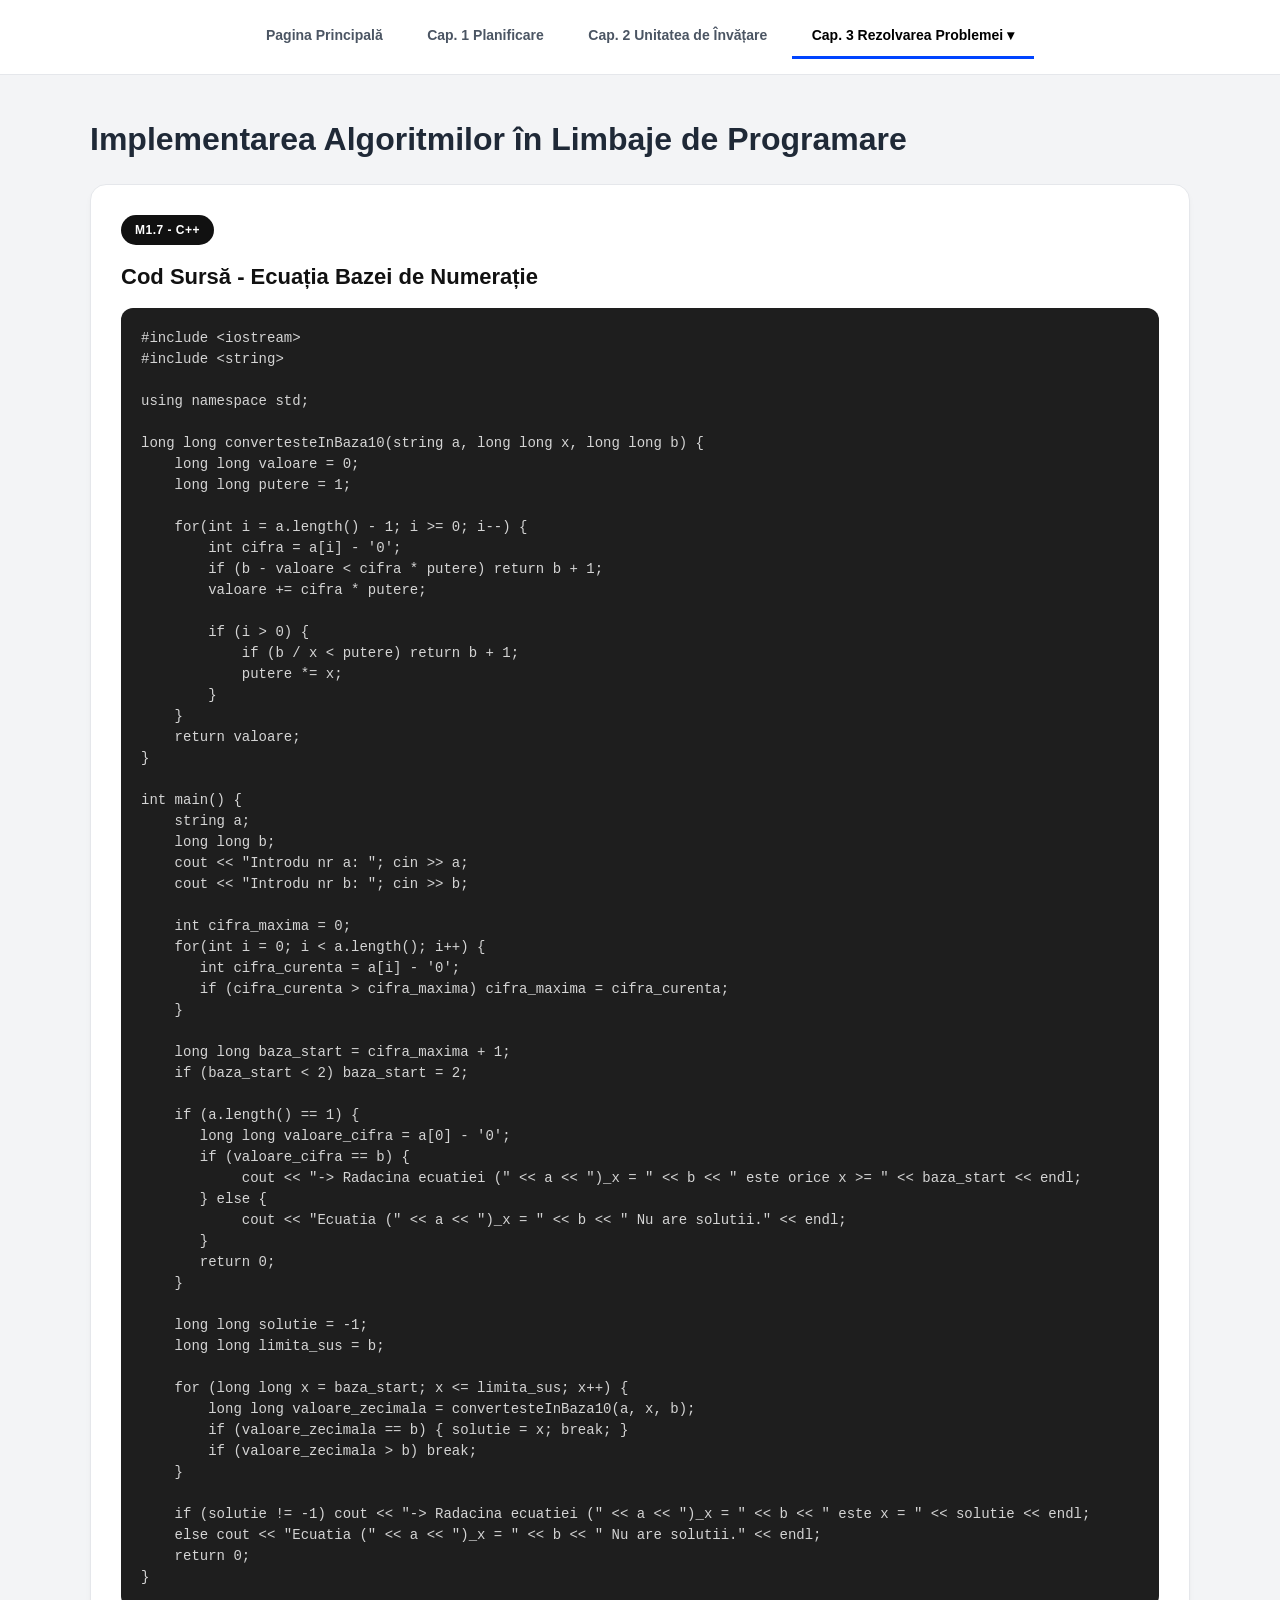
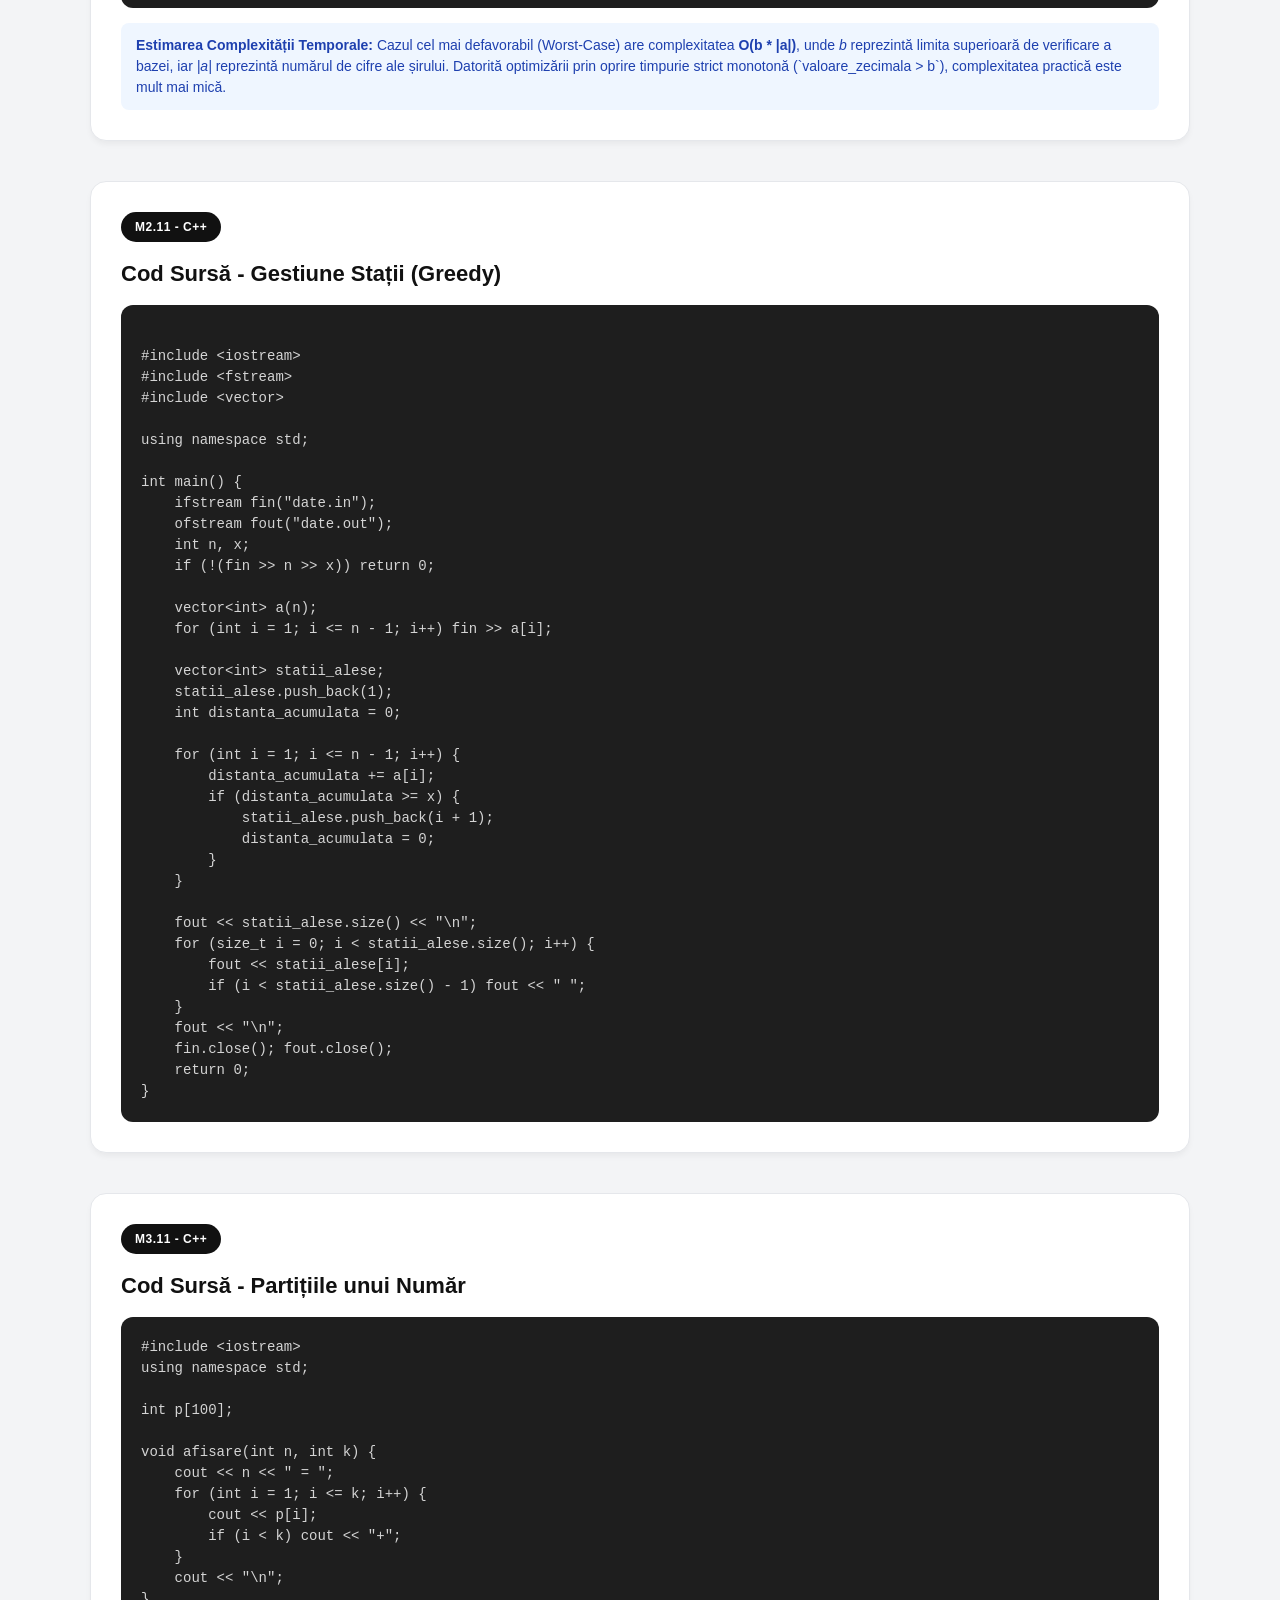
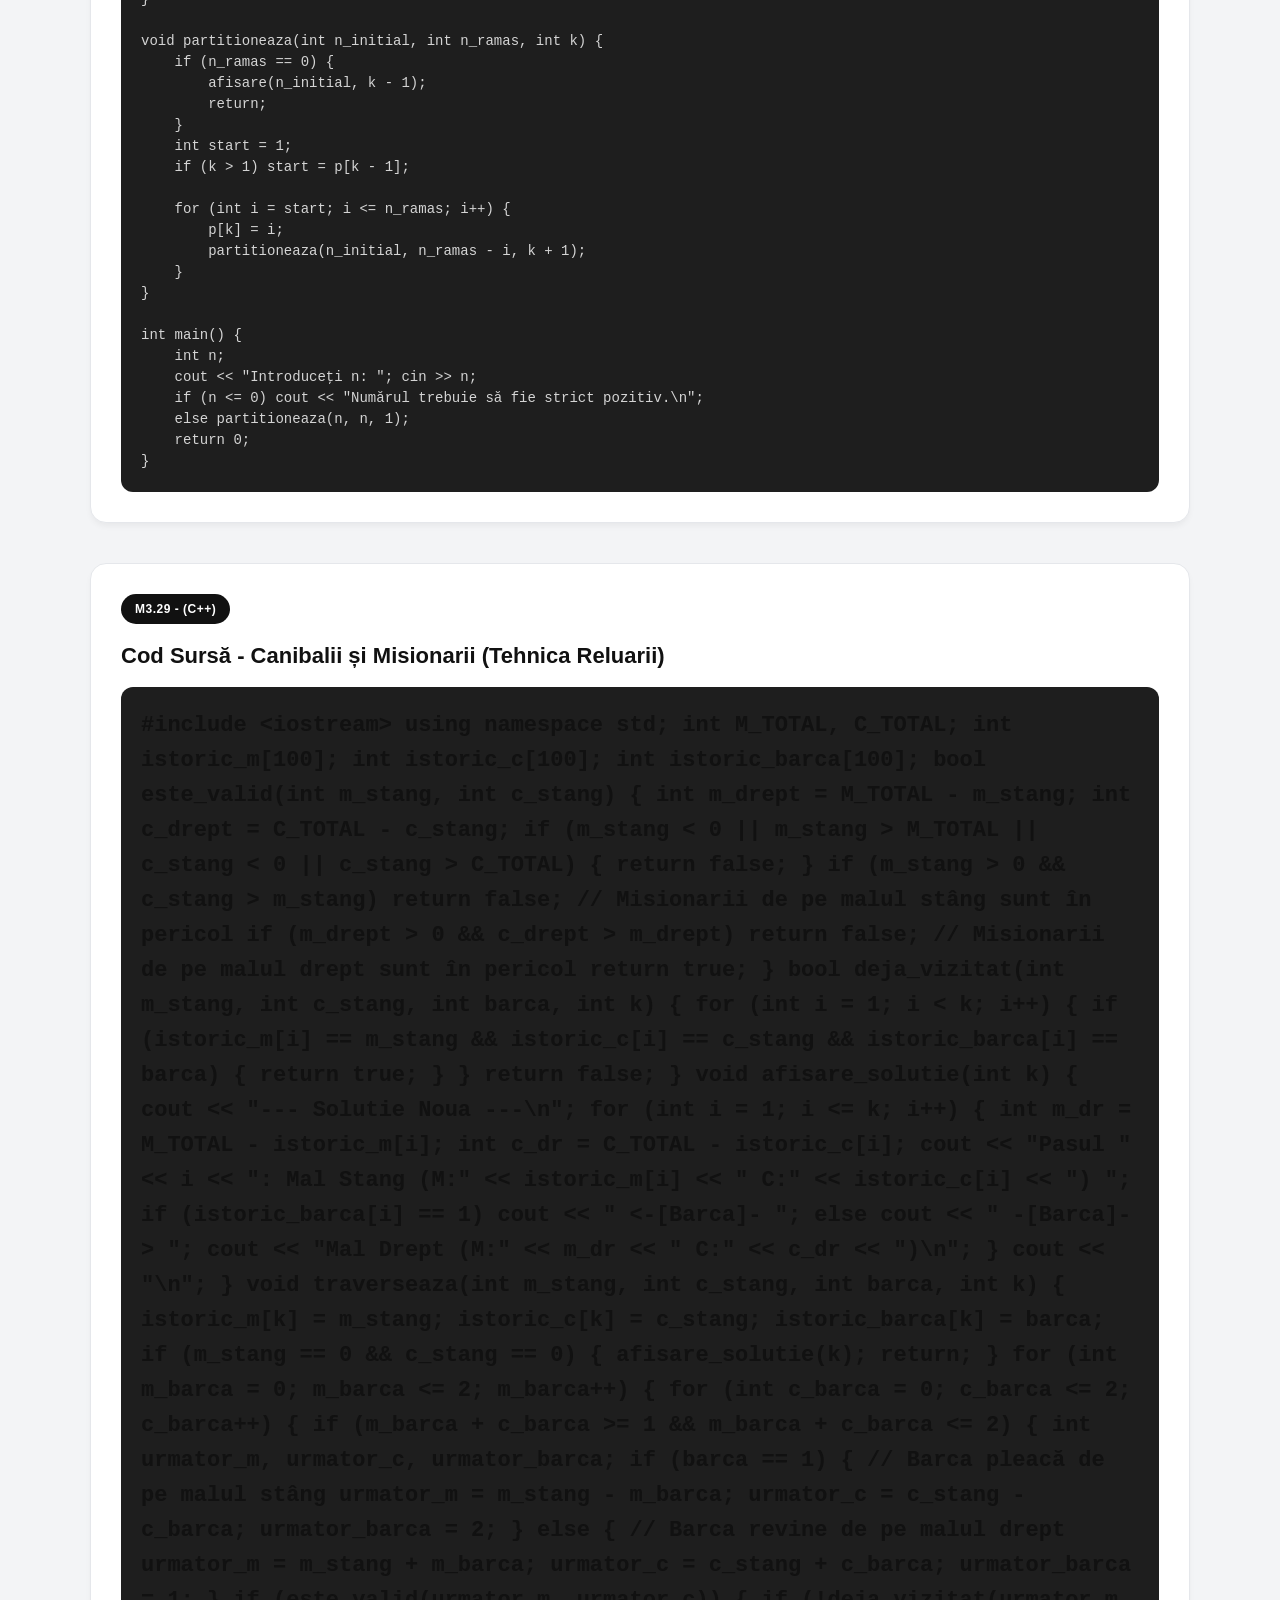
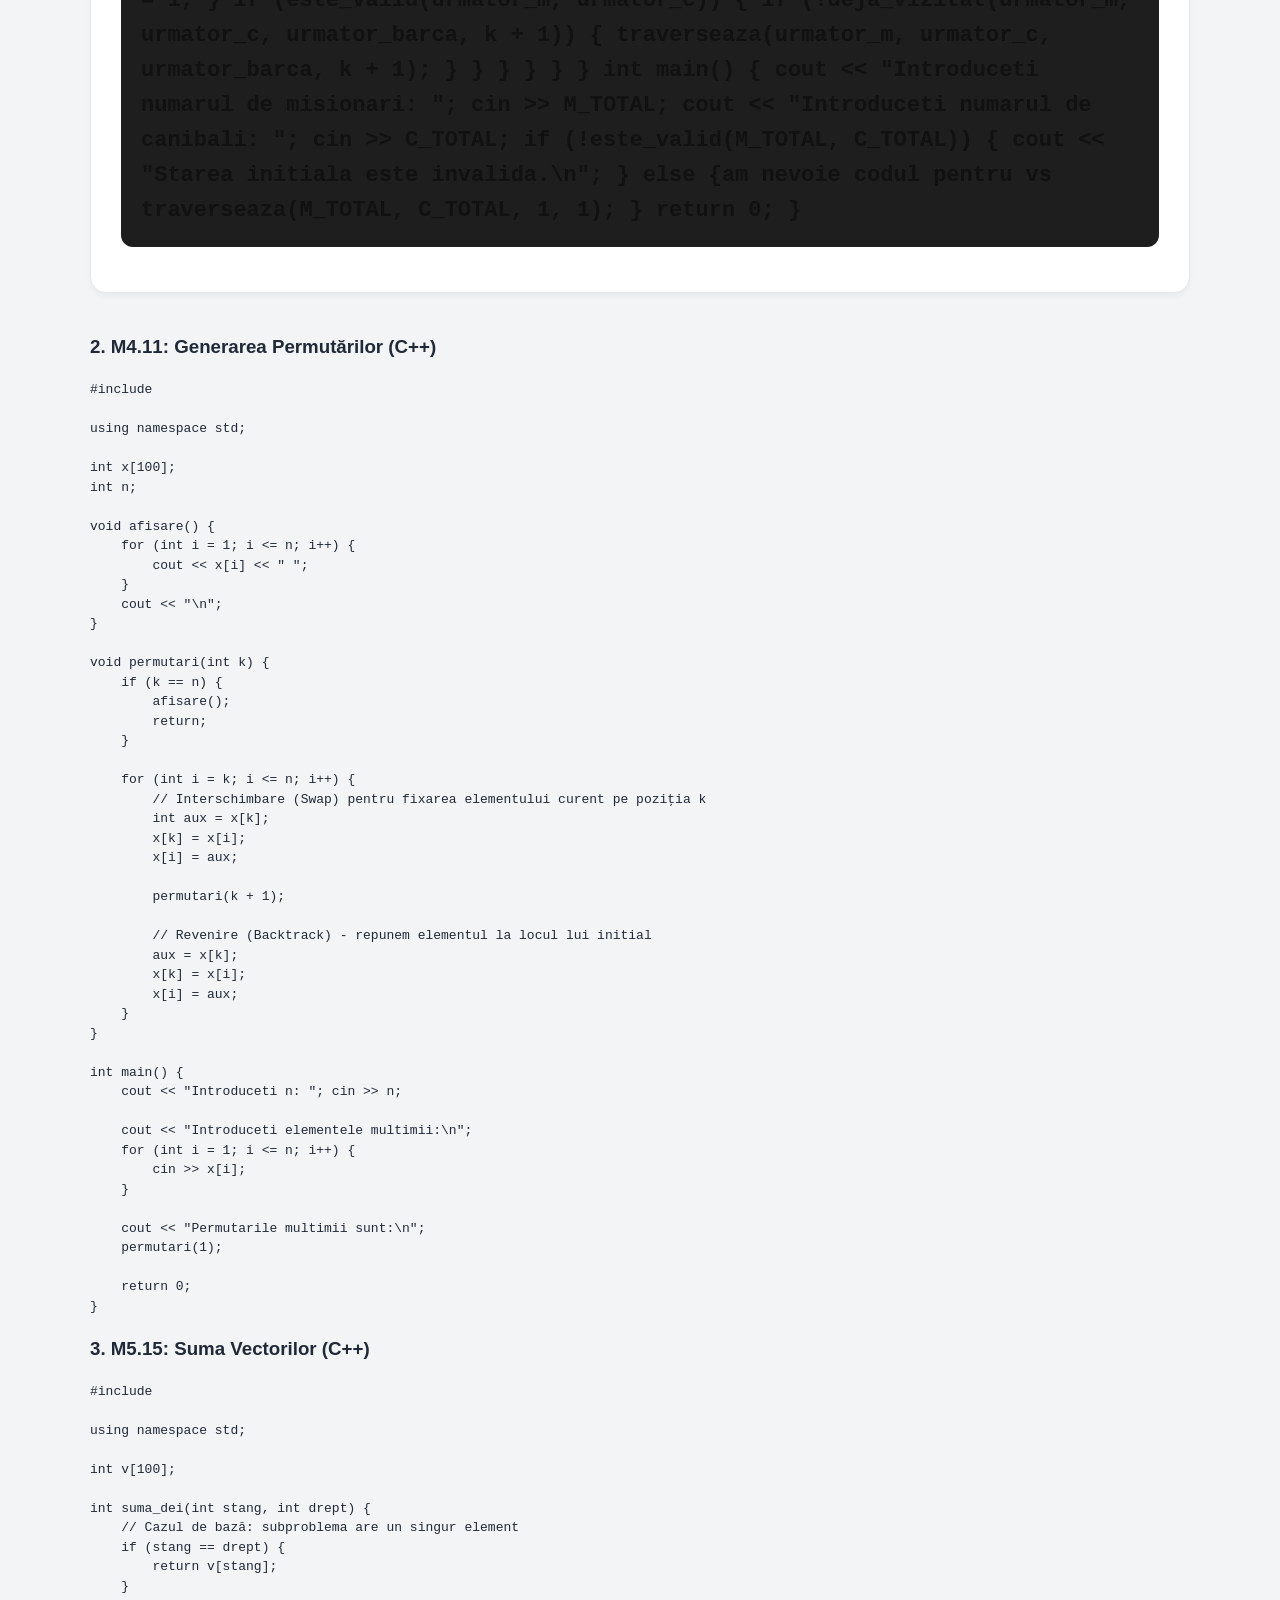
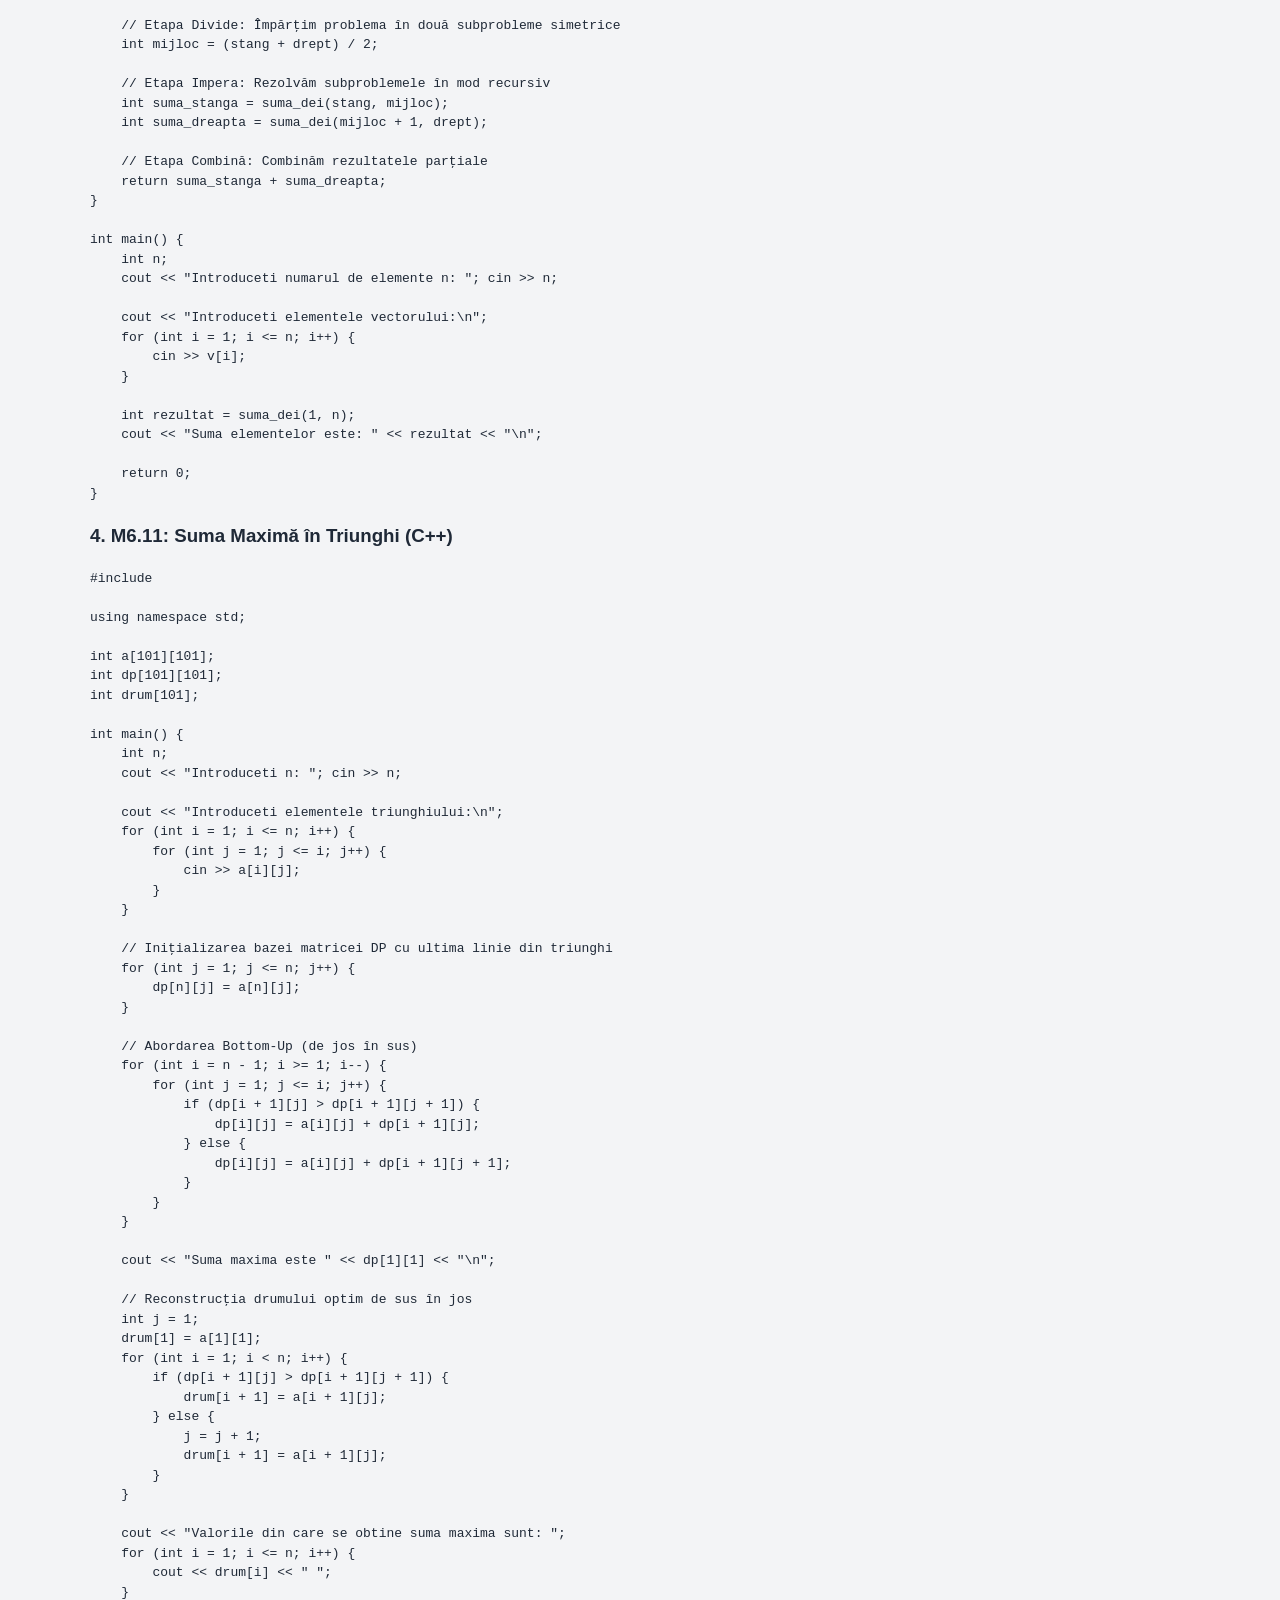
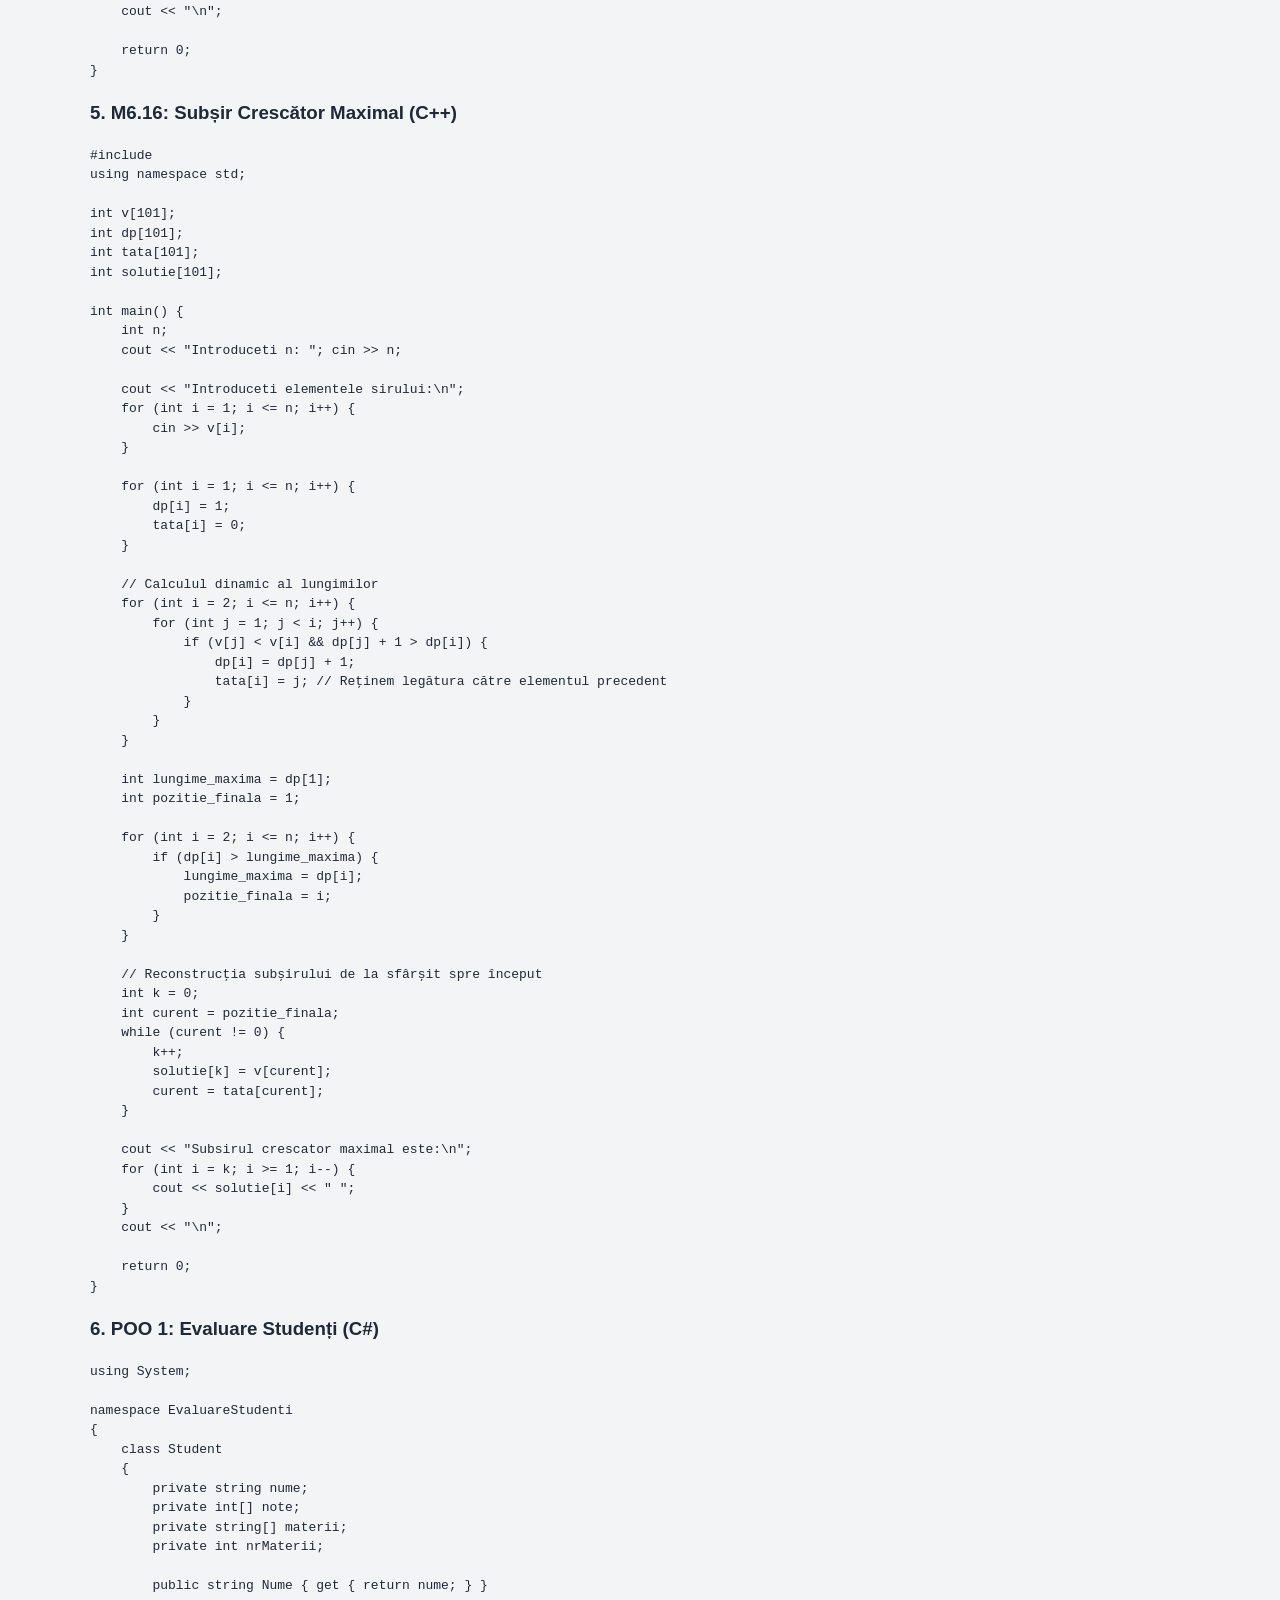
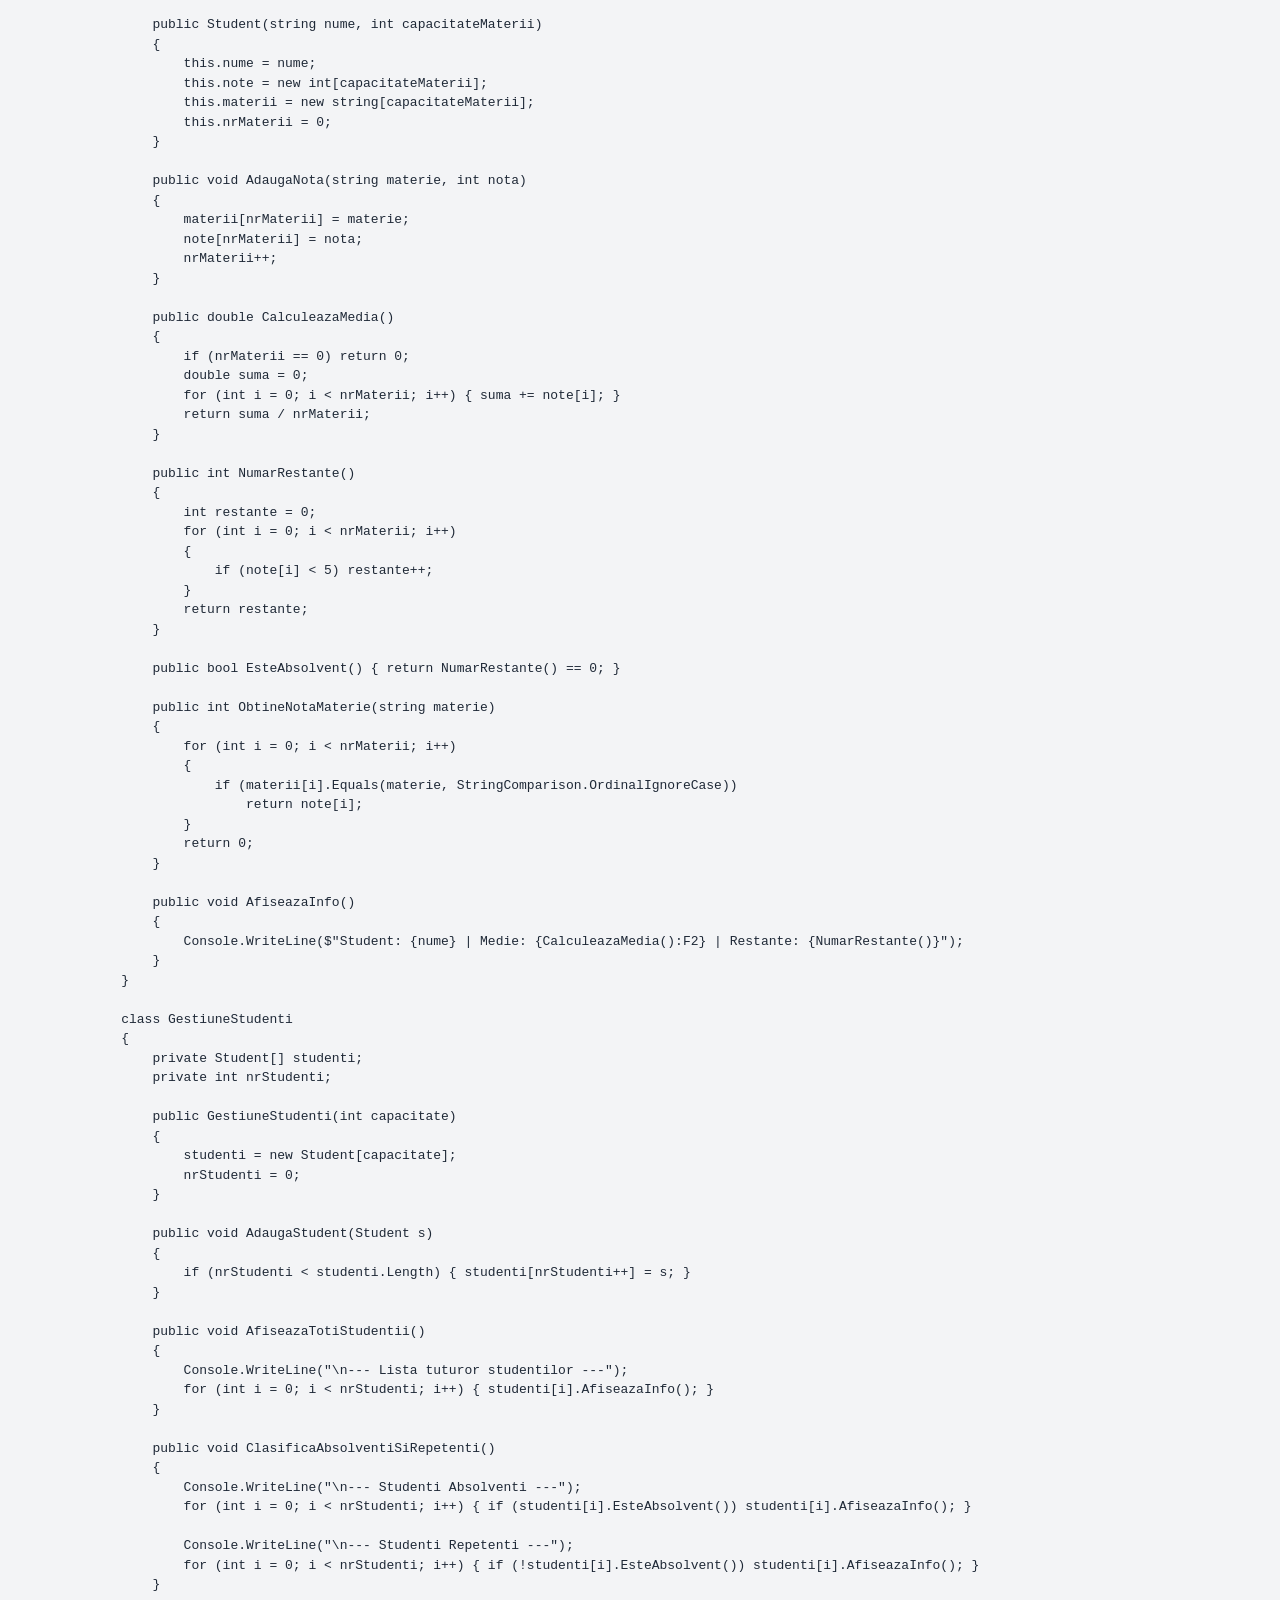
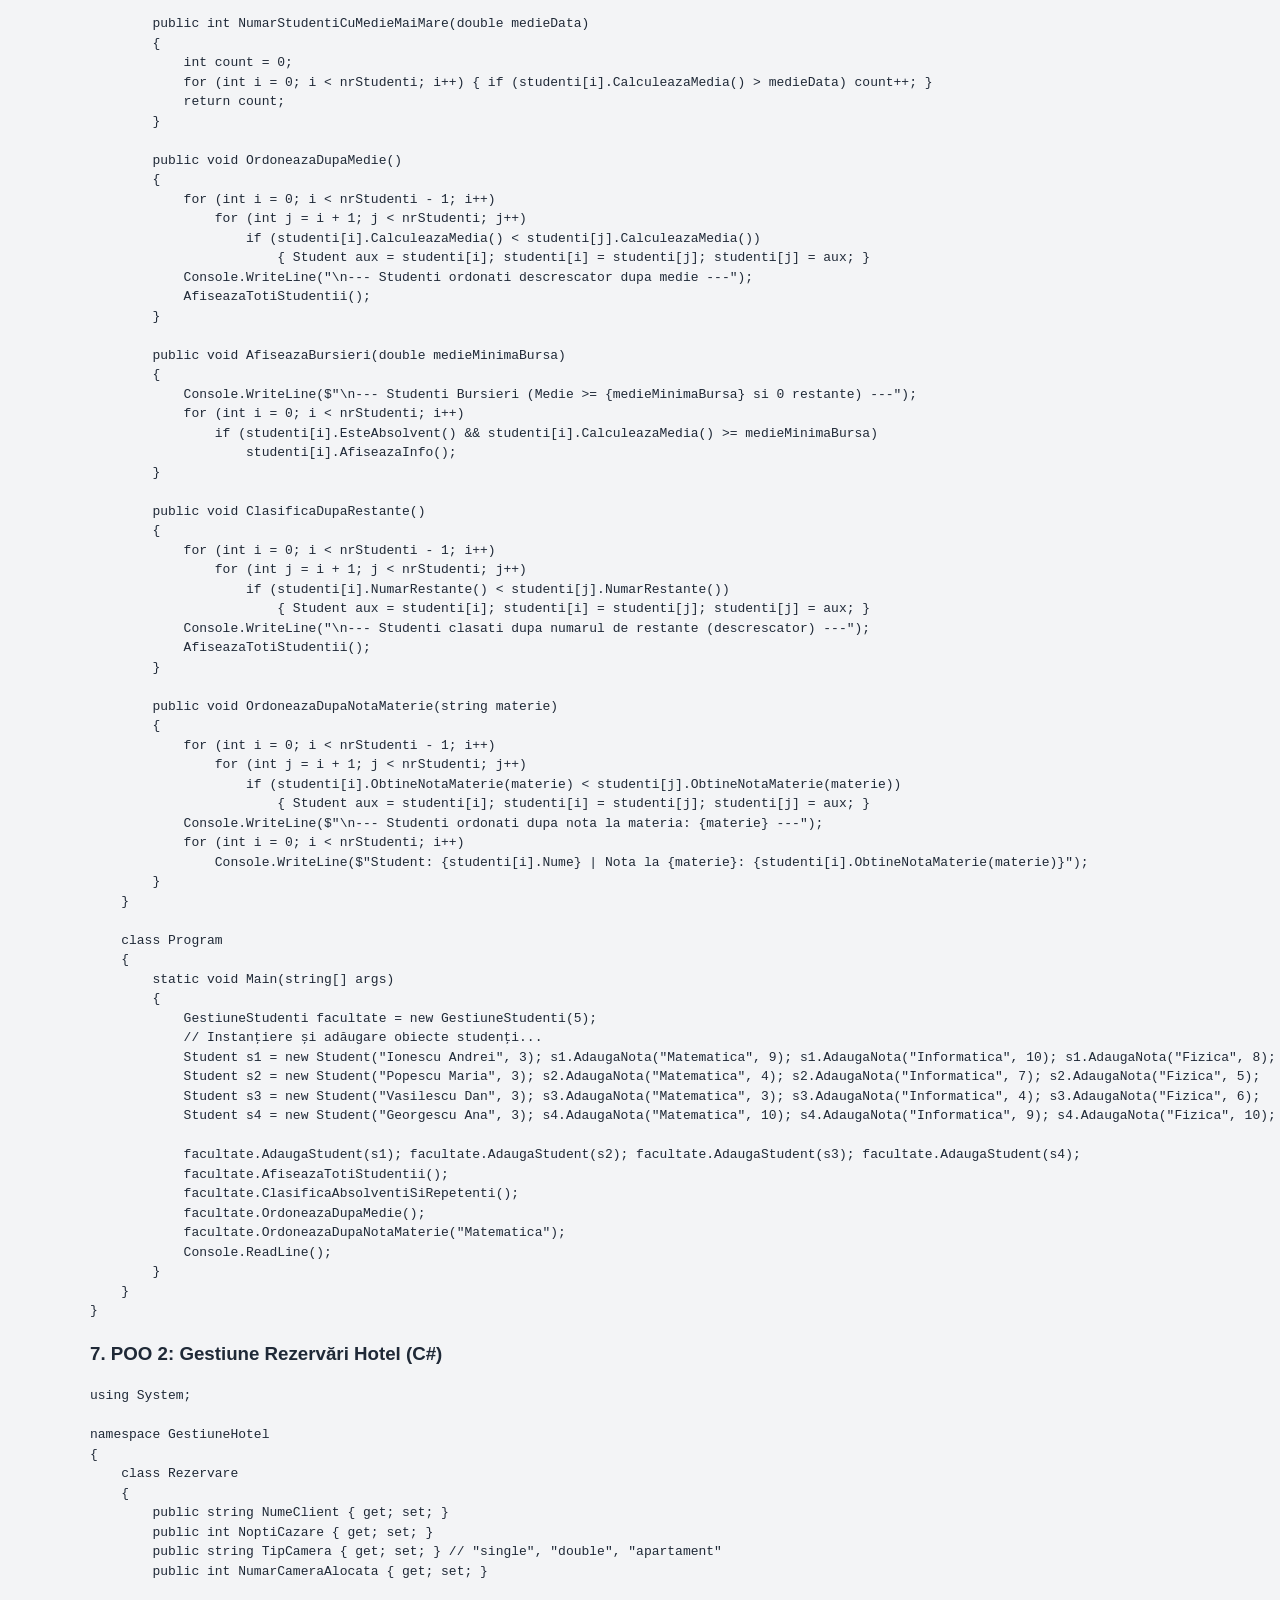
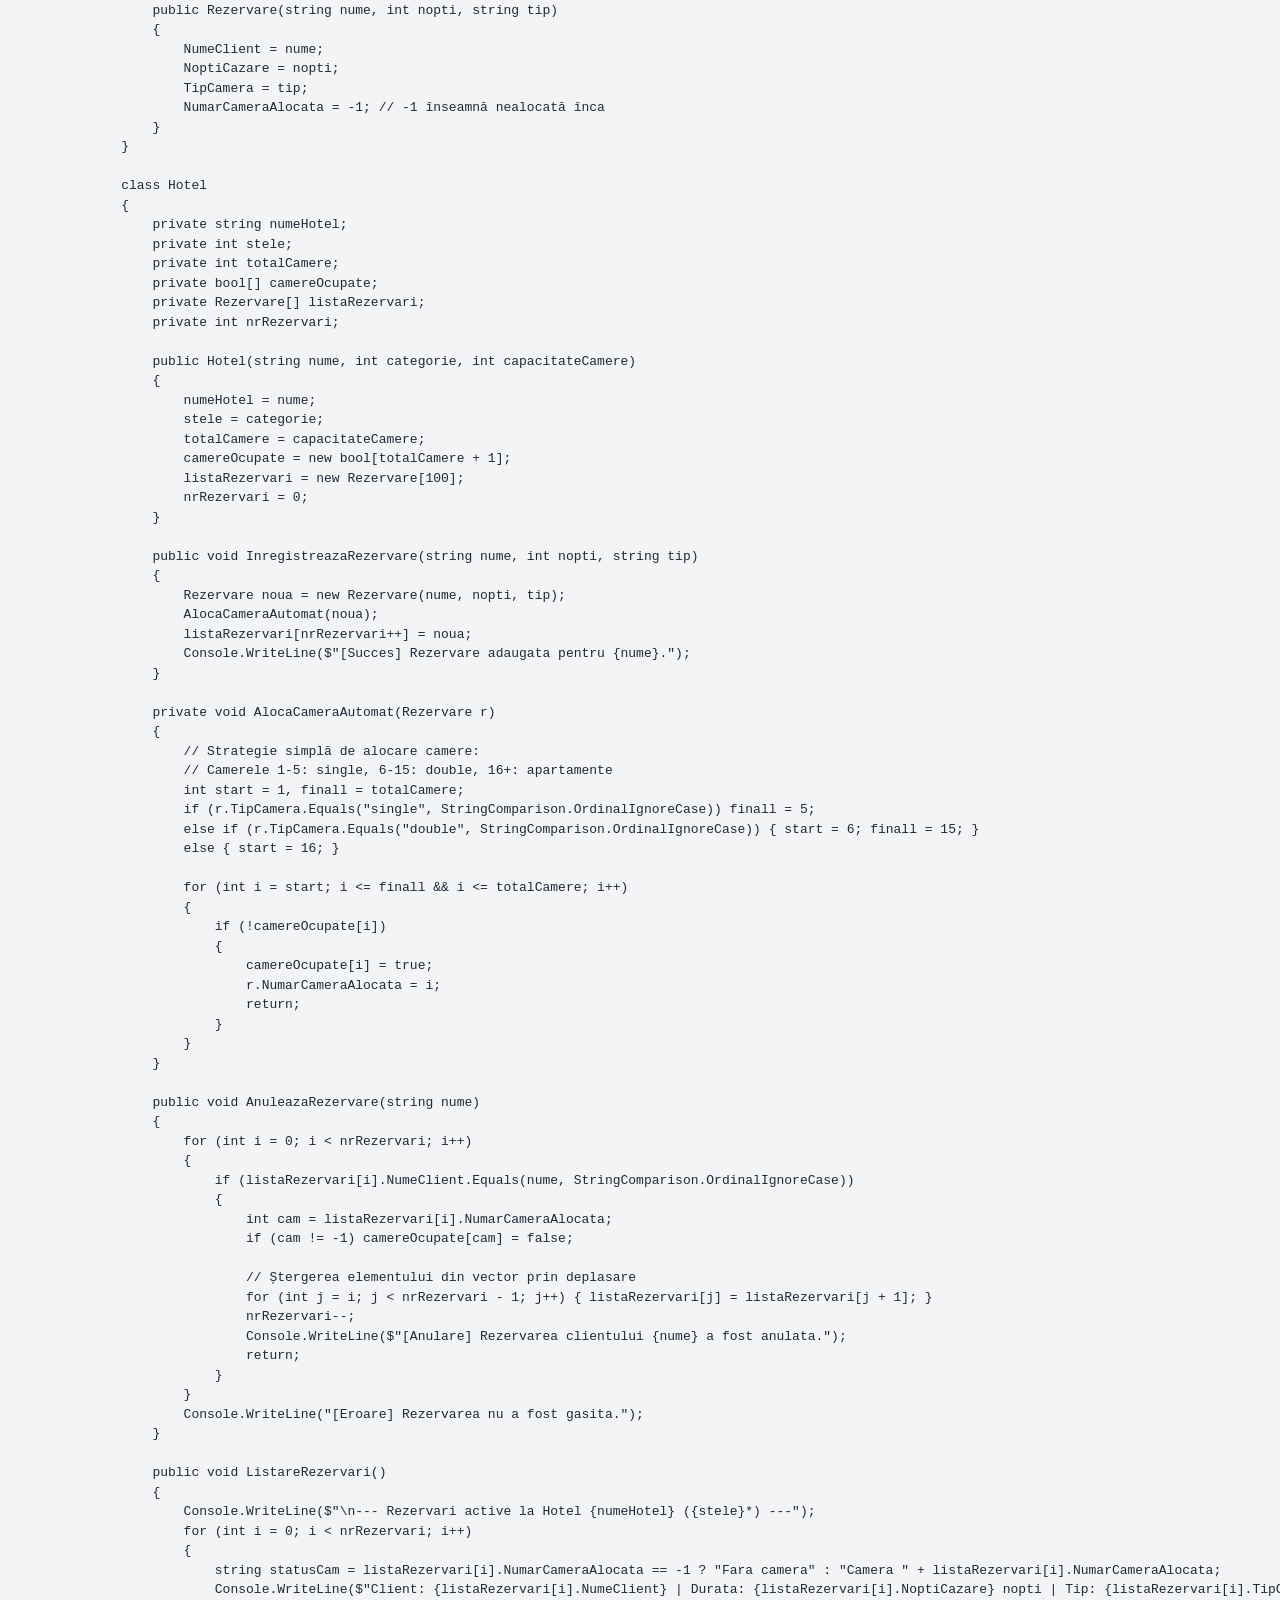
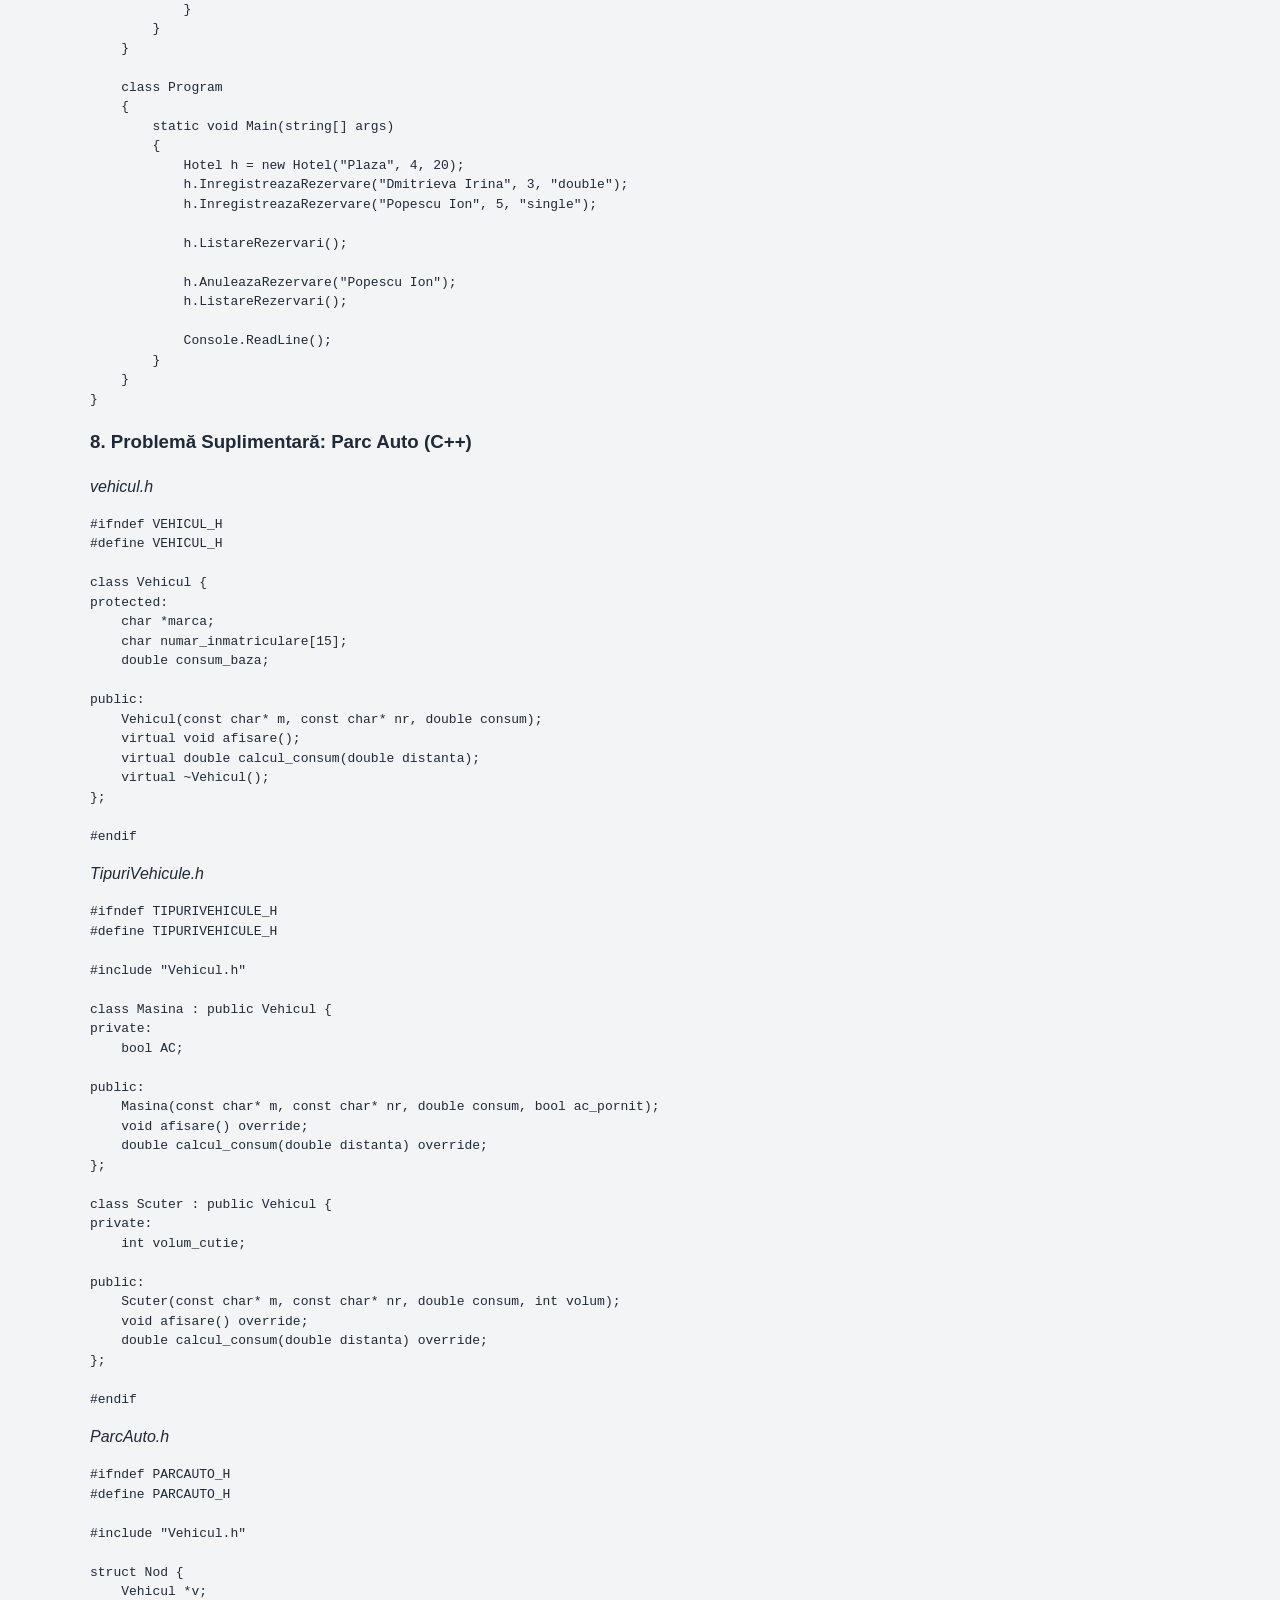
==== commit b4bc6ace: "Update problema-implementare.html" ====
--- a/problema-implementare.html
+++ b/problema-implementare.html
@@ -104,7 +104,8 @@
             <div class="problem-badge">M2.11 - C++</div>
             <h2 class="problem-title">Cod Sursă - Gestiune Stații (Greedy)</h2>
             <div class="code-wrapper">
-<pre><code>#include &lt;iostream&gt;
+<pre><code>
+#include &lt;iostream&gt;
 #include &lt;fstream&gt;
 #include &lt;vector&gt;
 
@@ -182,10 +183,17 @@
     else partitioneaza(n, n, 1);
     return 0;
 }</code></pre>
-
-<h3>1. M3.29: Canibalii și Misionarii (C++)</h3>
-        <pre><code>#include <iostream>
-
+                
+         </div>
+ </div>
+        
+<div class="problem-card">
+    <div class="problem-badge">M3.29 - (C++)</div>
+    <h2 class="problem-title">Cod Sursă - Canibalii și Misionarii (Tehnica Reluarii)
+    <div class="code-wrapper"
+
+        <pre><code>
+#include &lt;iostream&gt;
 using namespace std;
 
 int M_TOTAL, C_TOTAL;
@@ -270,11 +278,13 @@
 
     if (!este_valid(M_TOTAL, C_TOTAL)) {
         cout << "Starea initiala este invalida.\n";
-    } else {
+    } else {am nevoie codul pentru vs
         traverseaza(M_TOTAL, C_TOTAL, 1, 1);
     }
     return 0;
-}</code></pre>
+} </code></pre>
+            </div>
+ </div>
 
         <h3>2. M4.11: Generarea Permutărilor (C++)</h3>
         <pre><code>#include <iostream>
@@ -963,4 +973,4 @@
 
         </main>
 </body>
-</html>+</html>
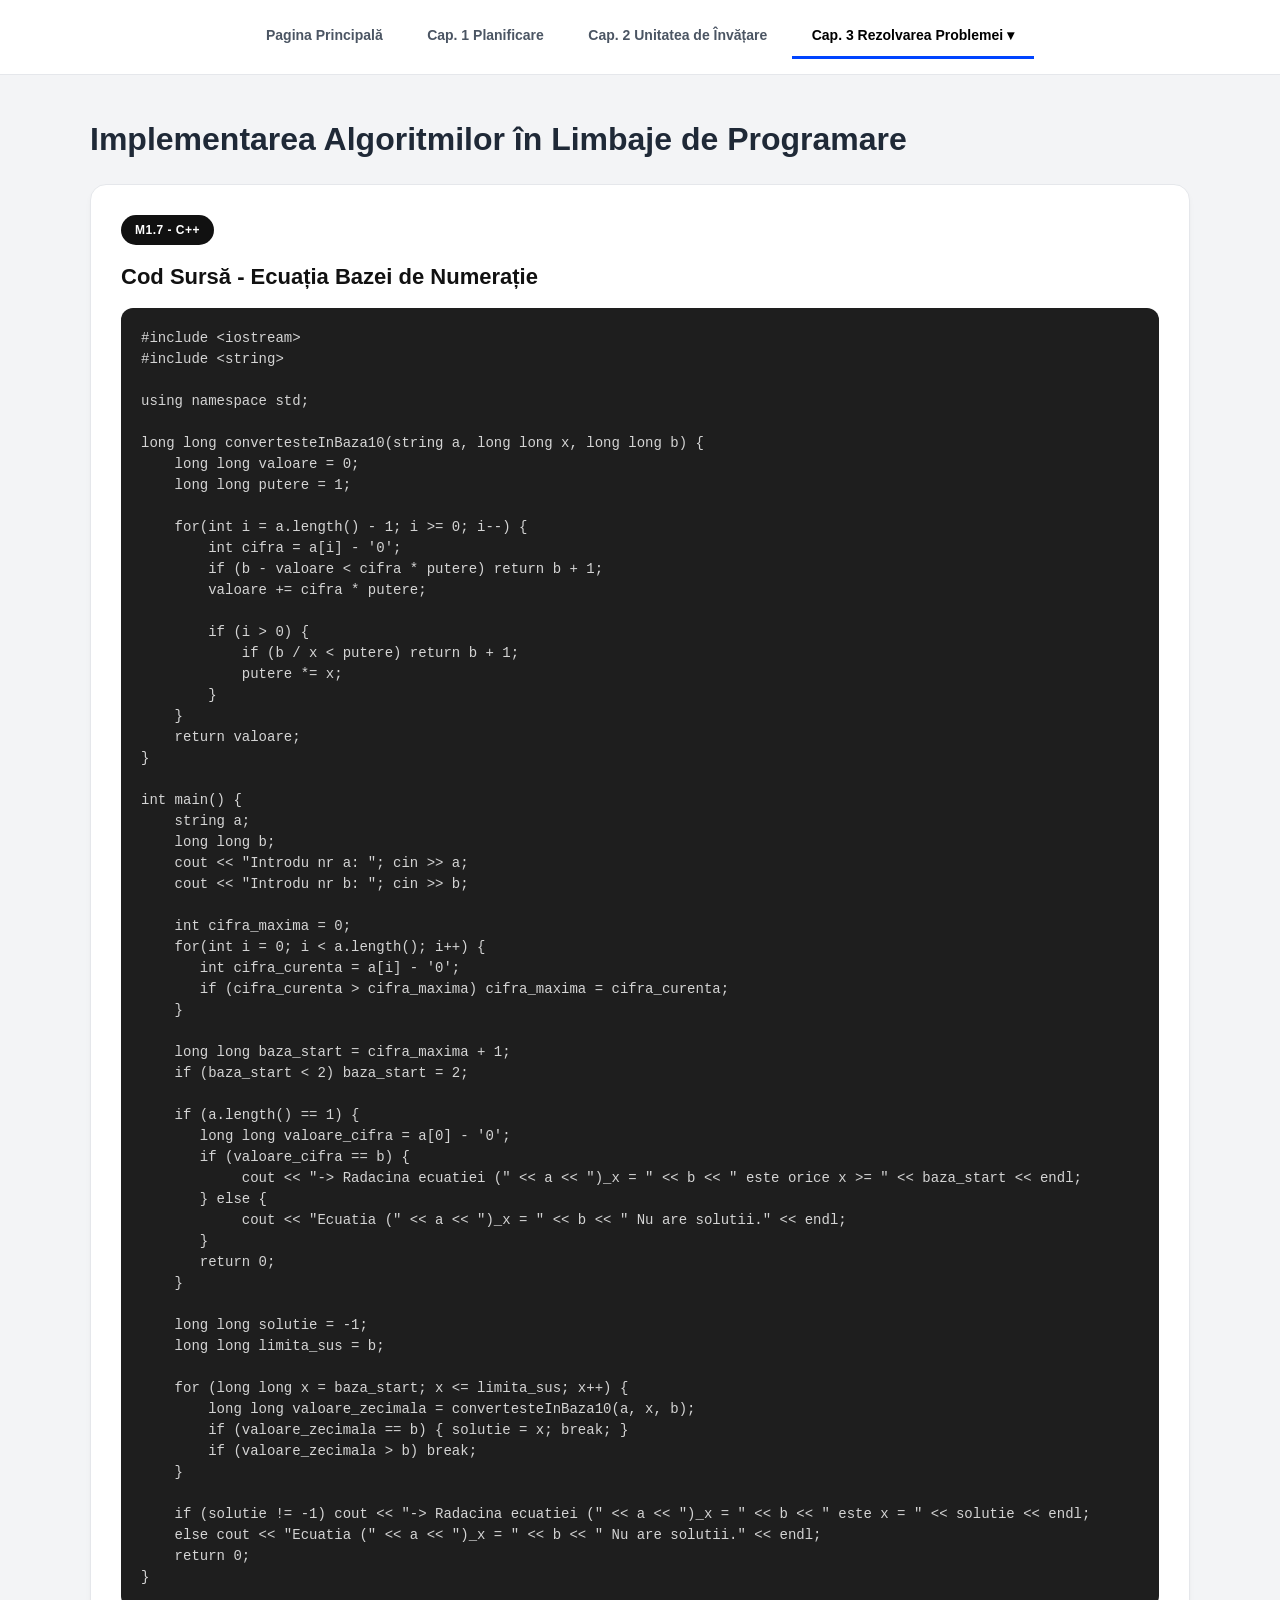
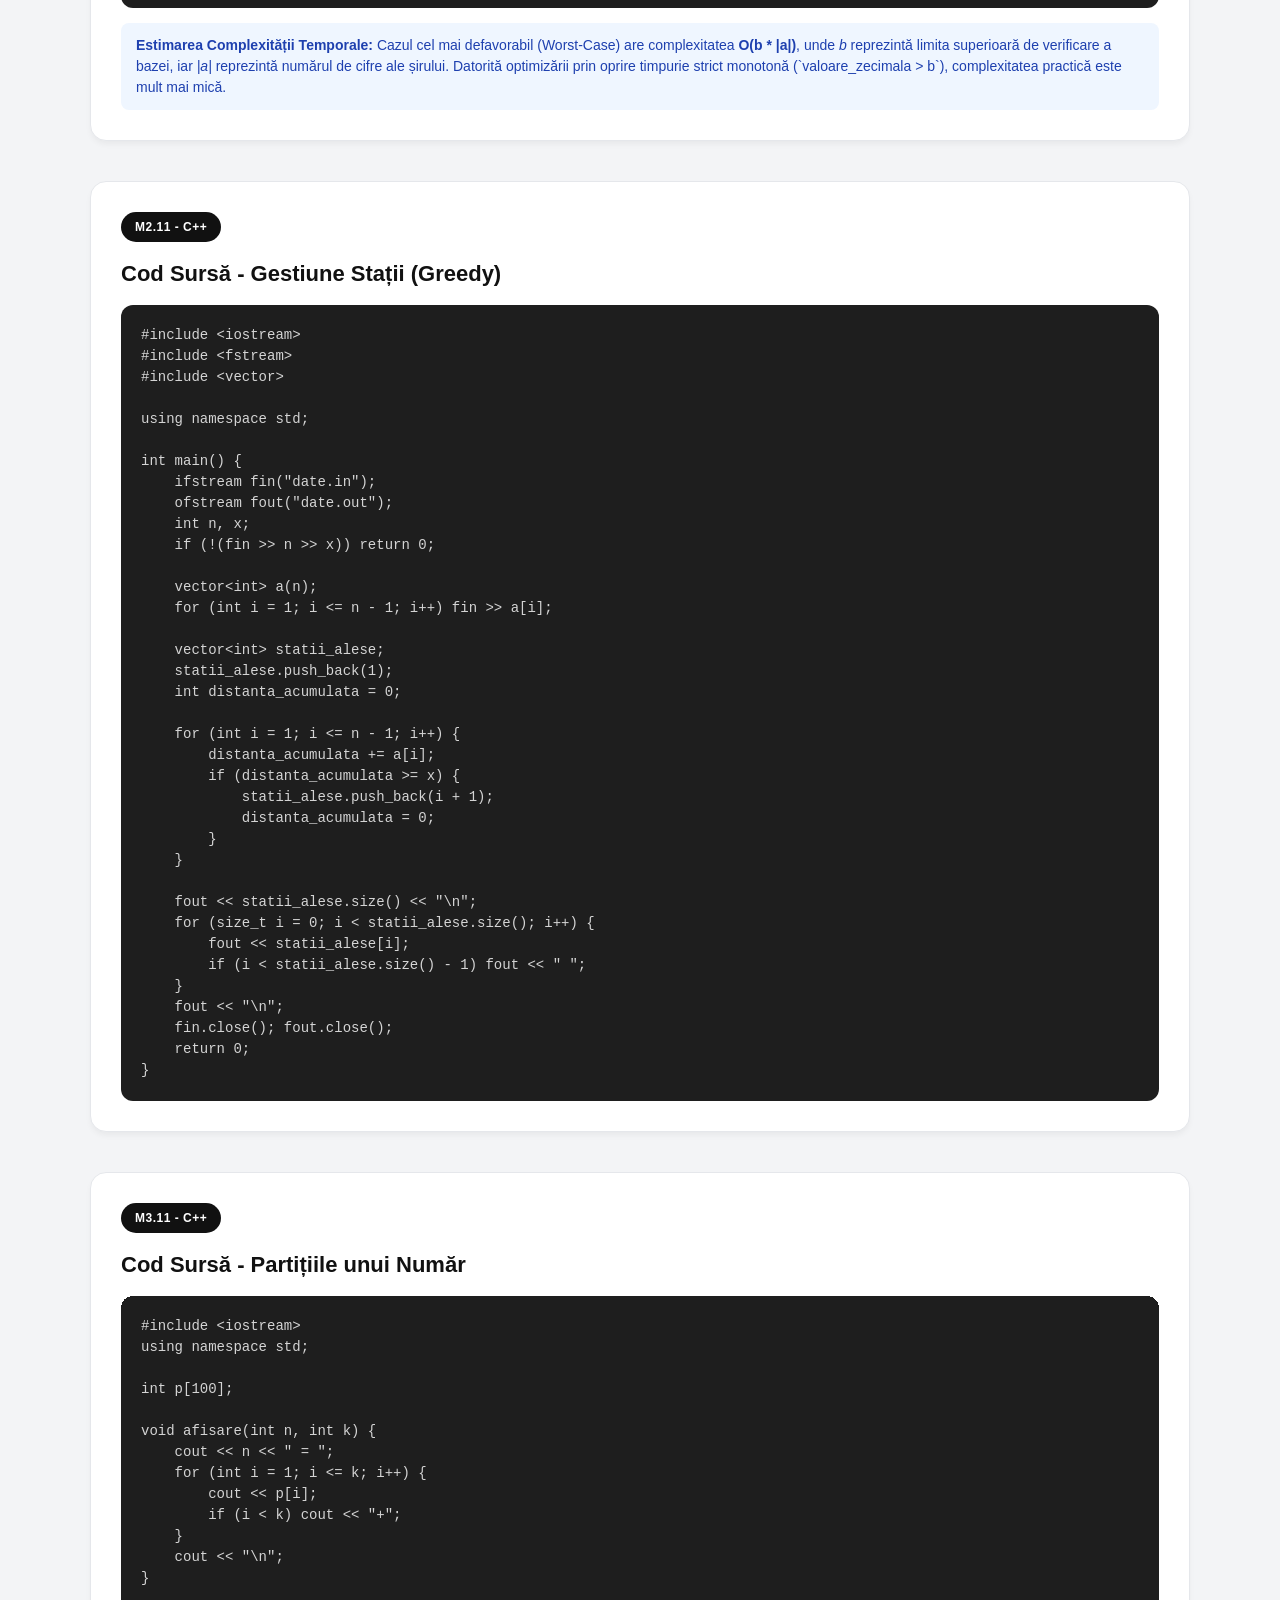
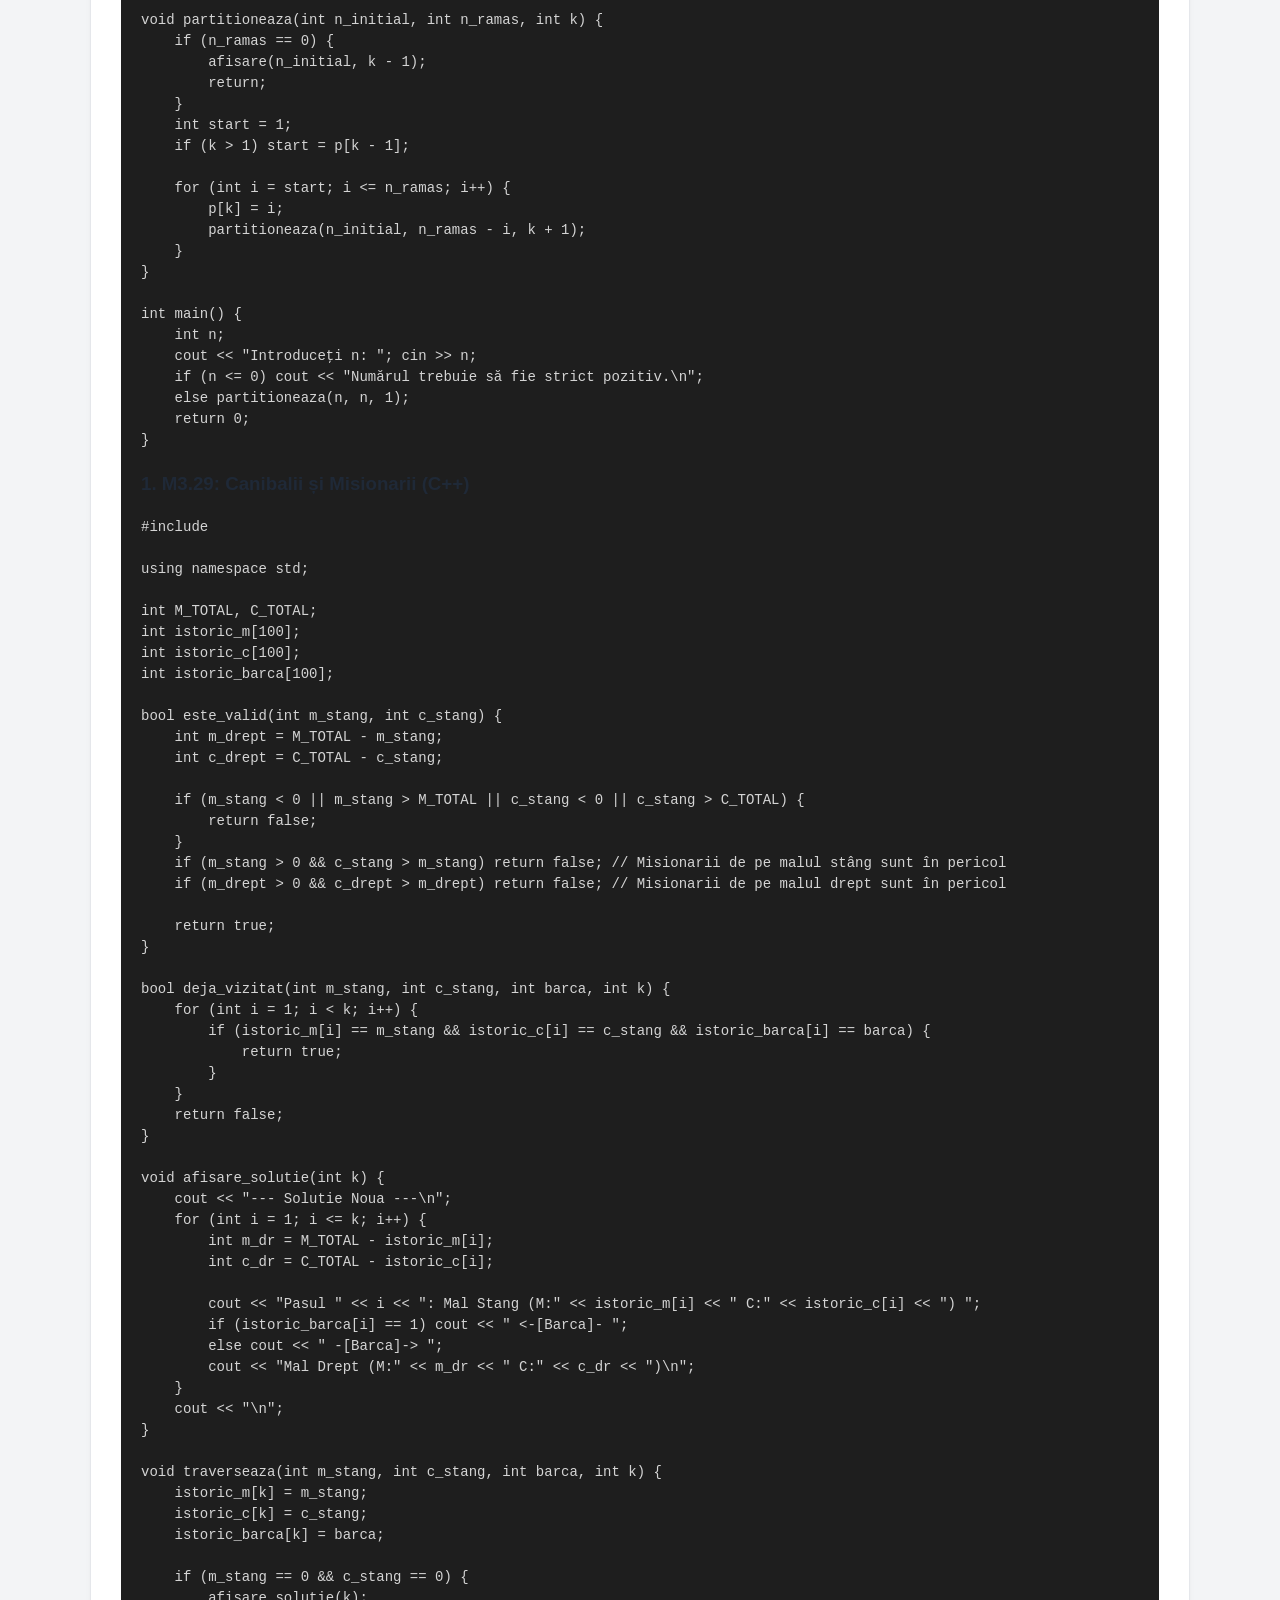
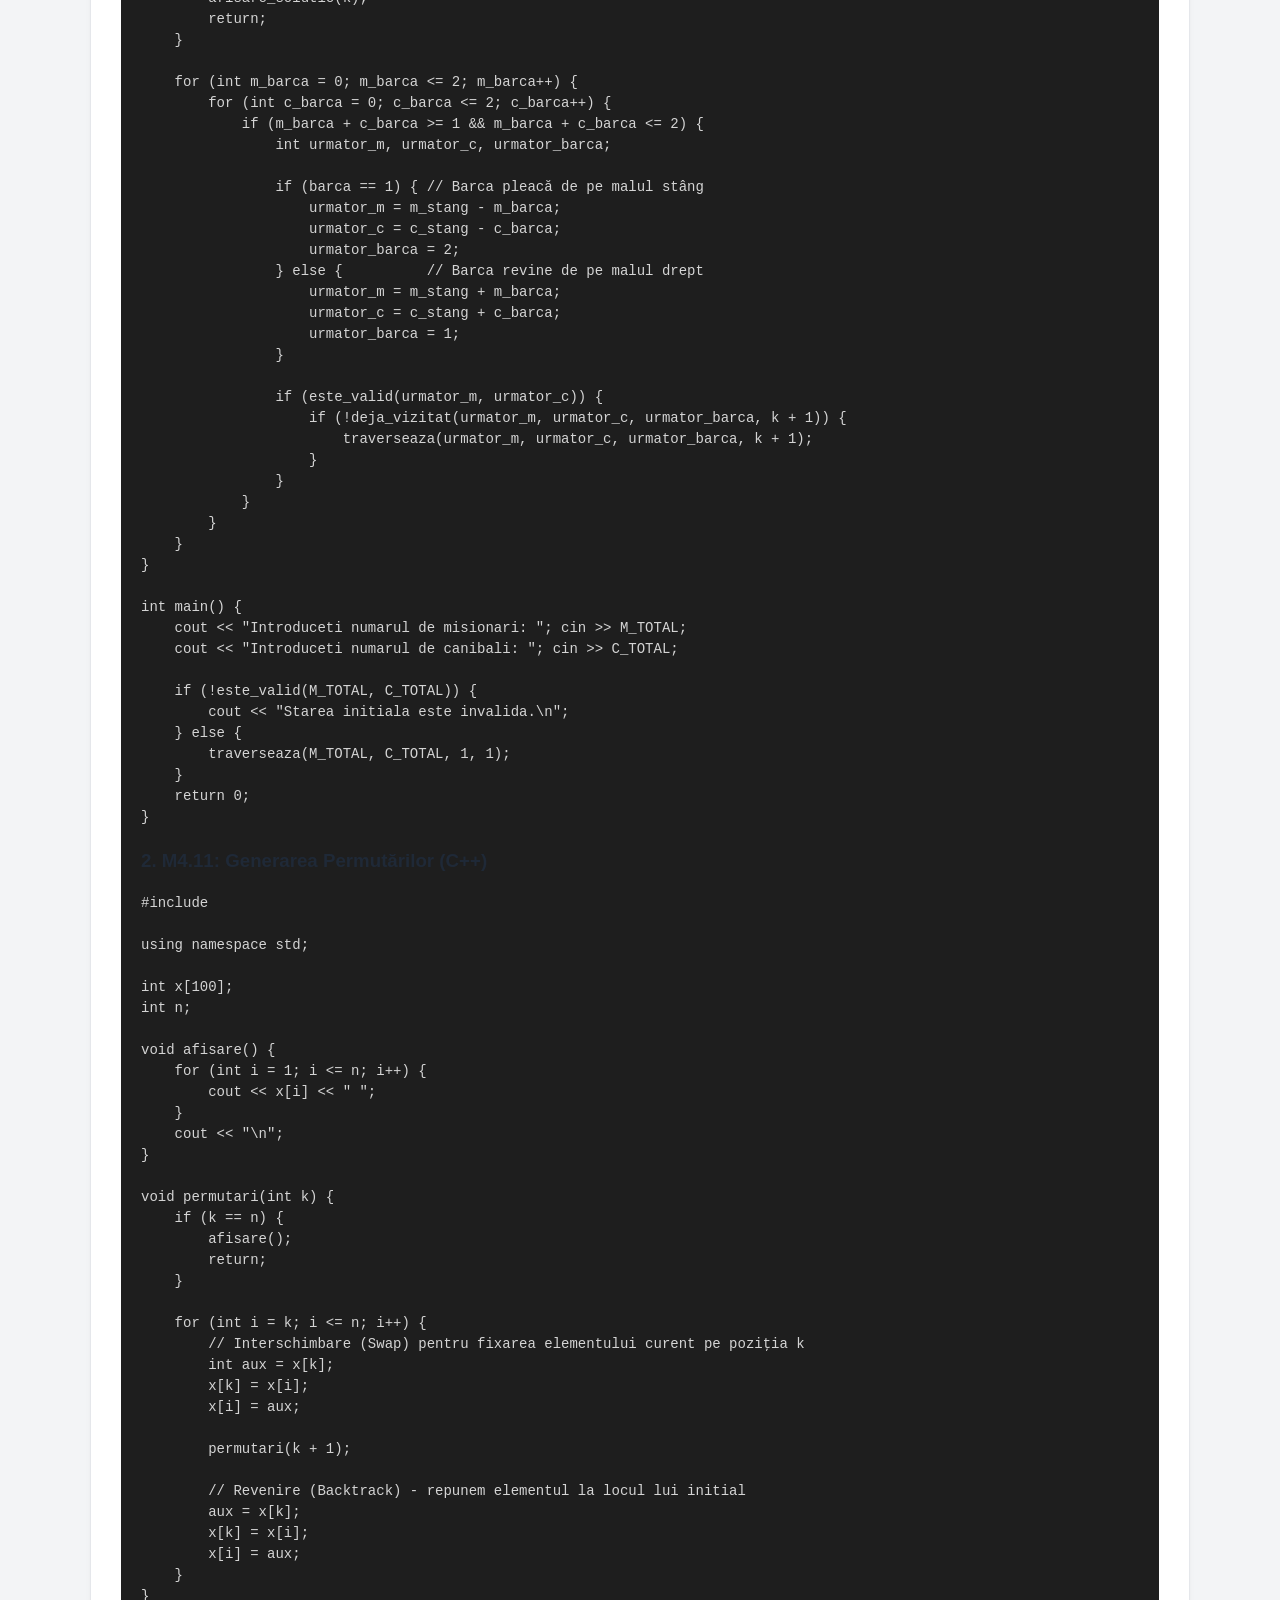
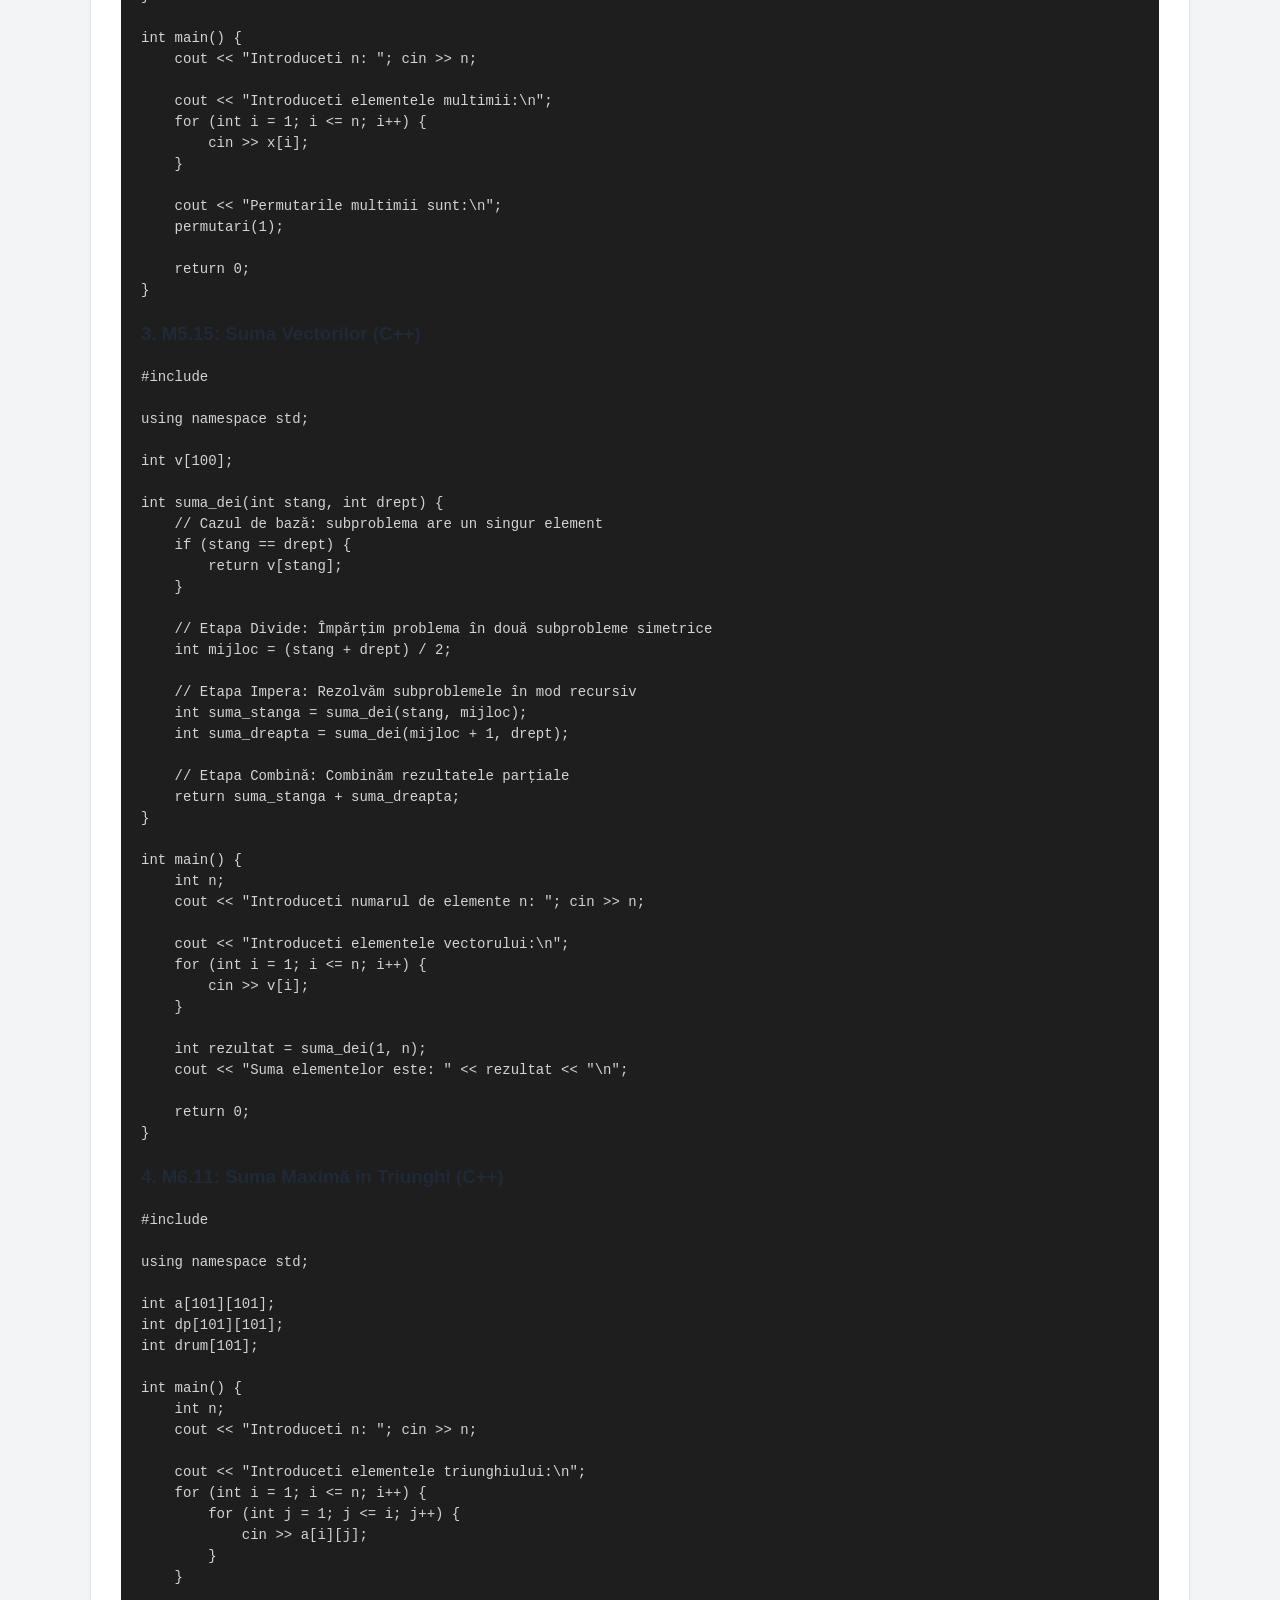
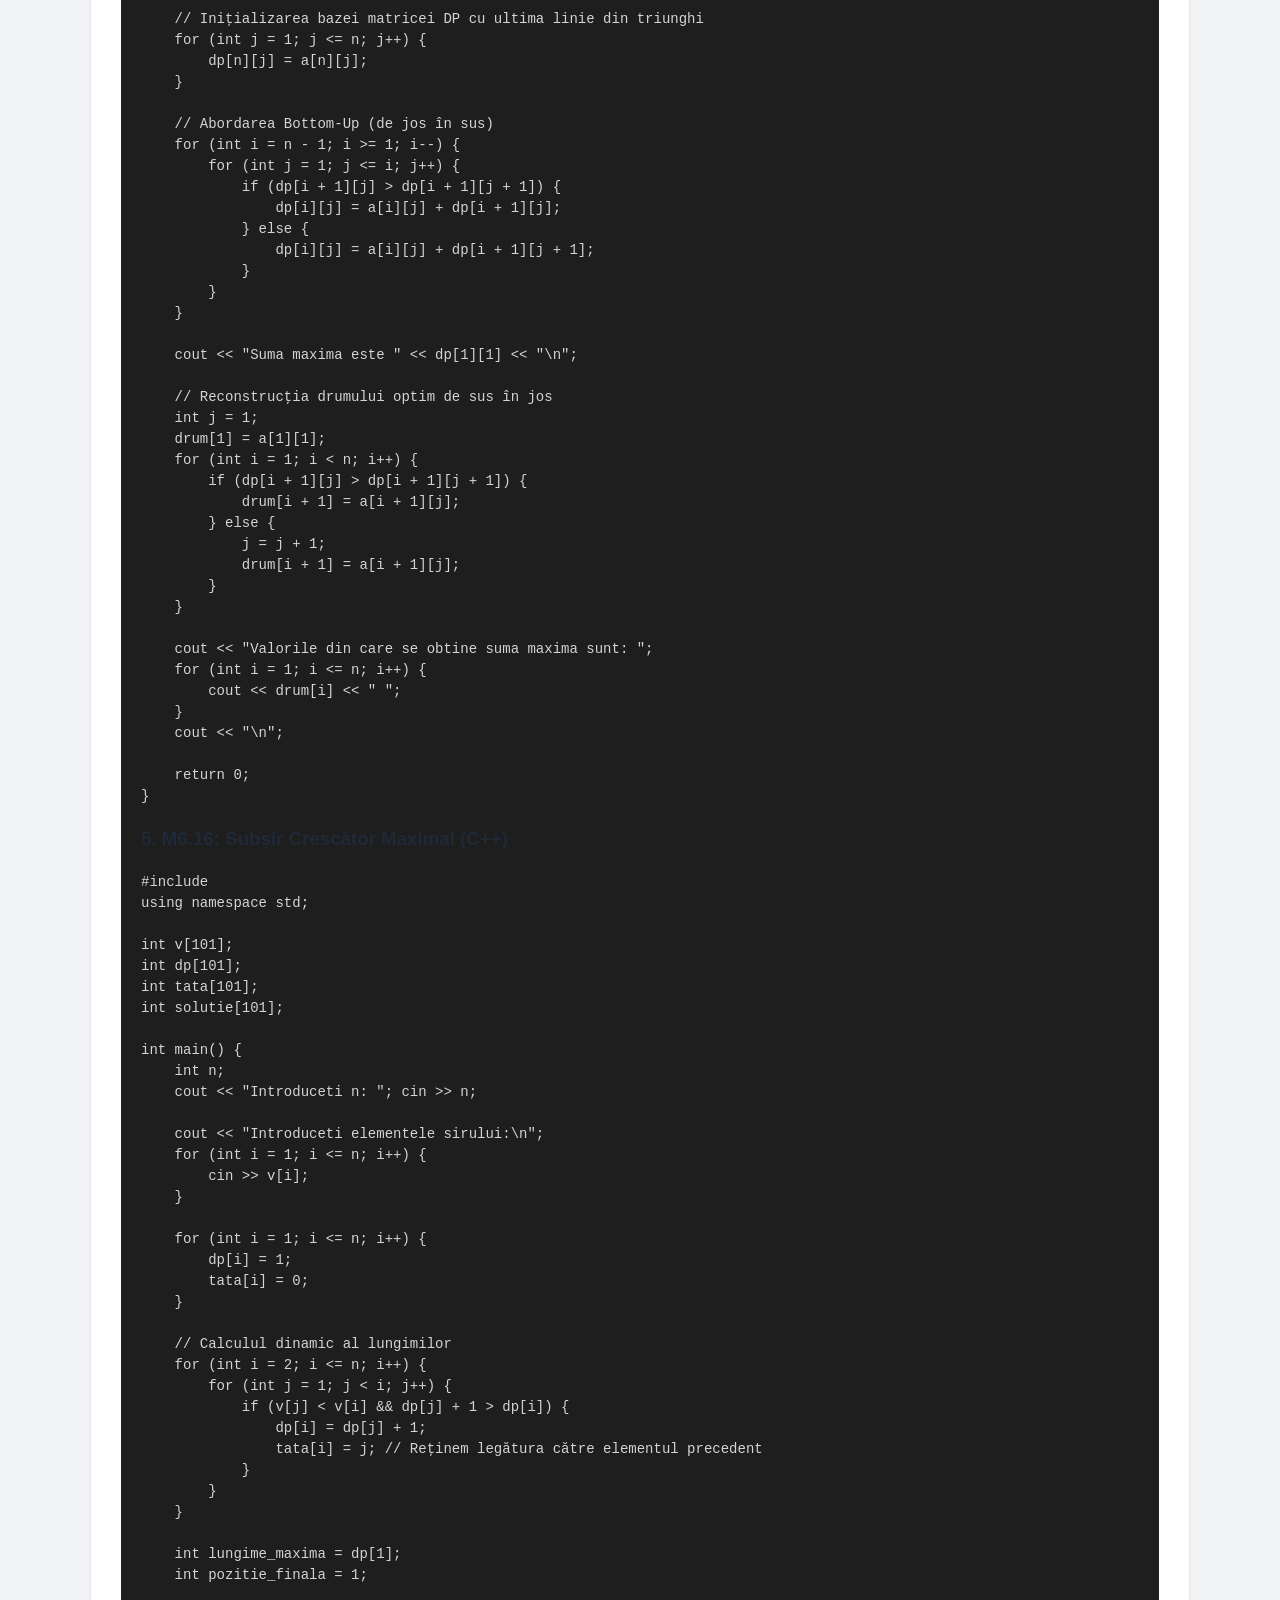
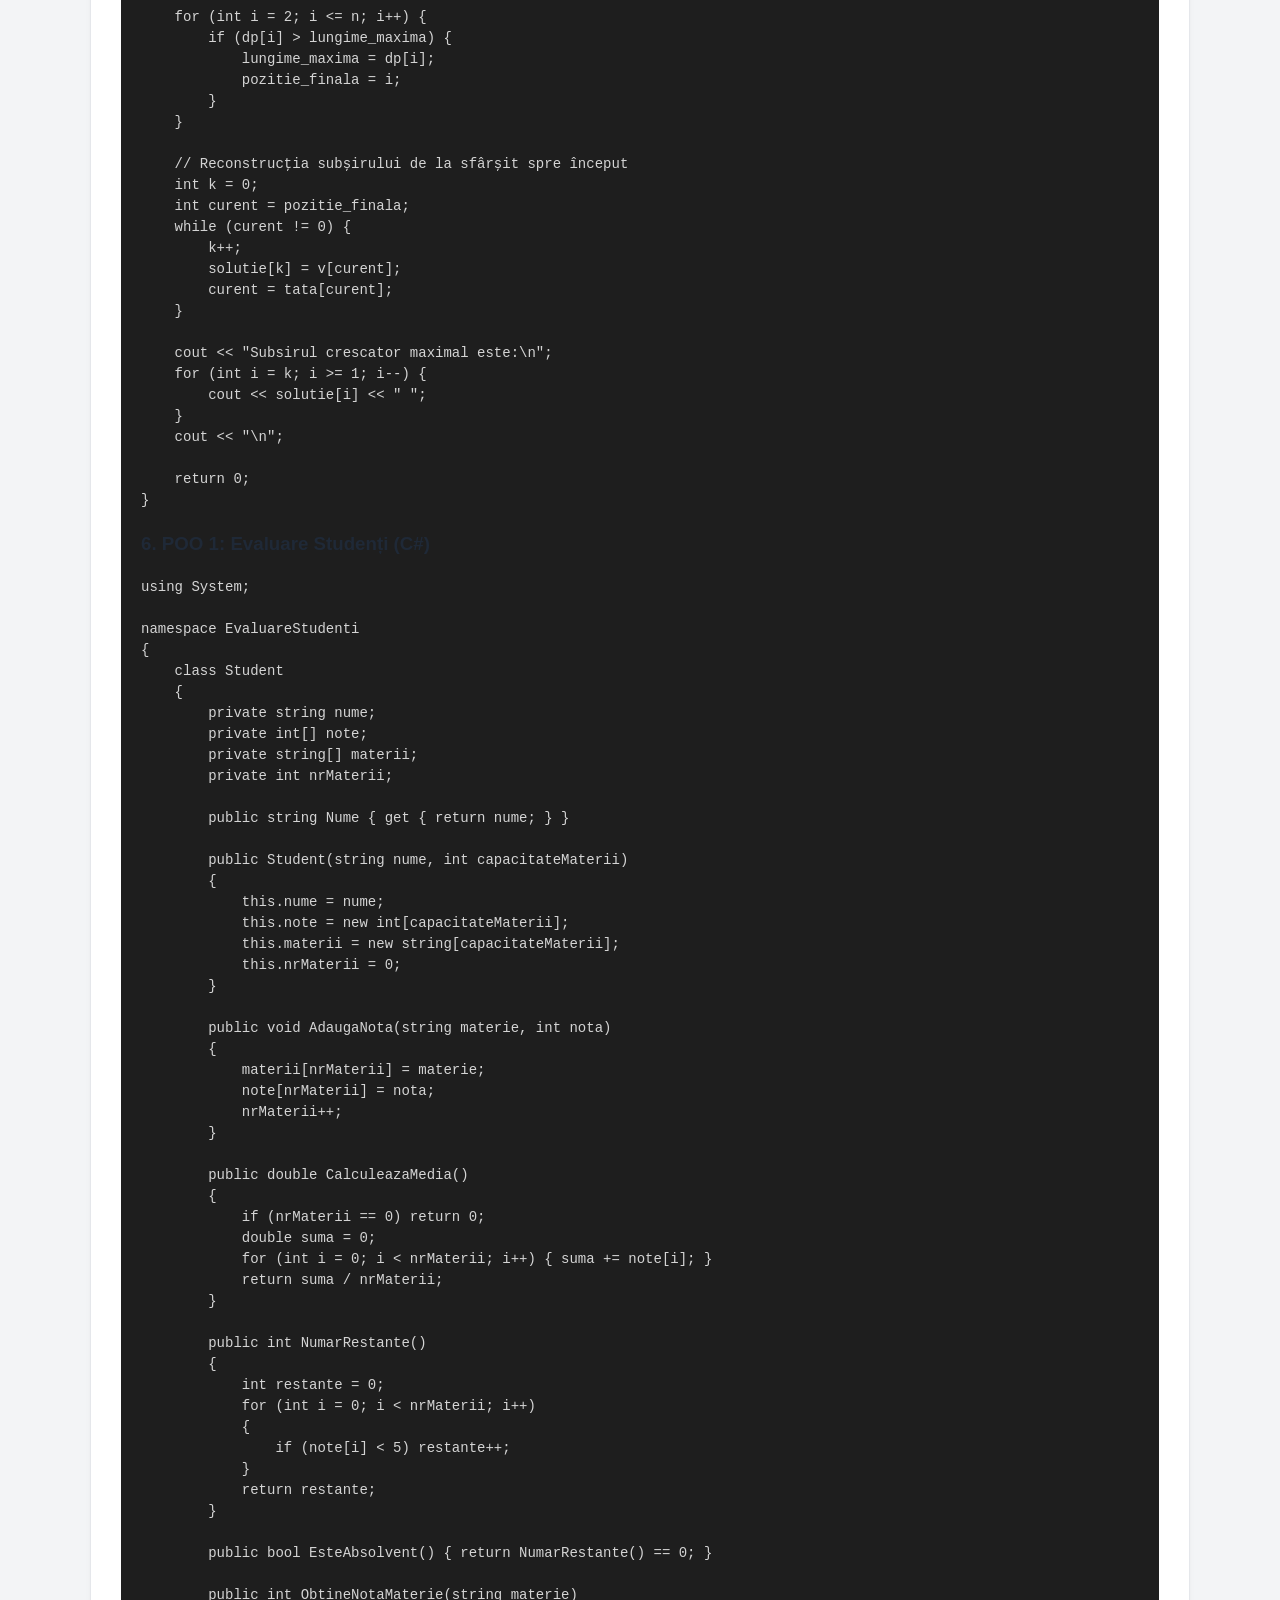
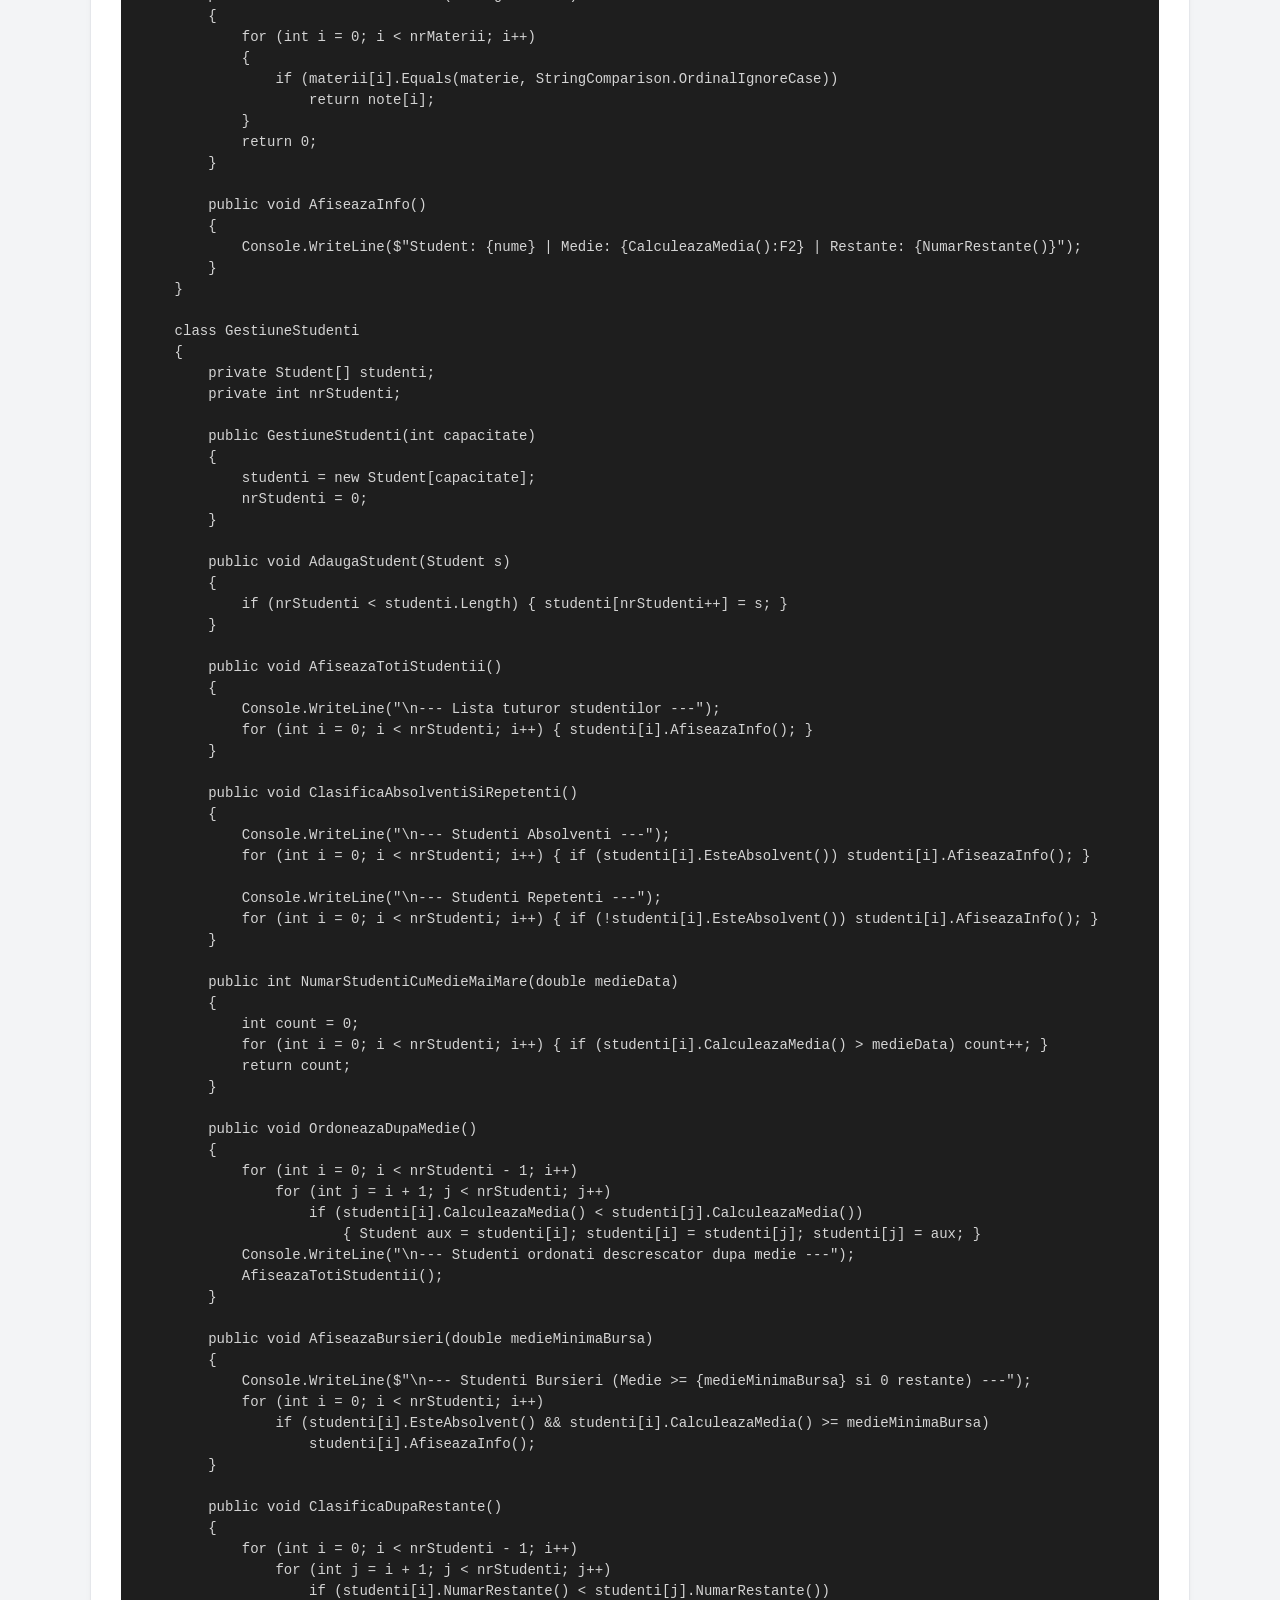
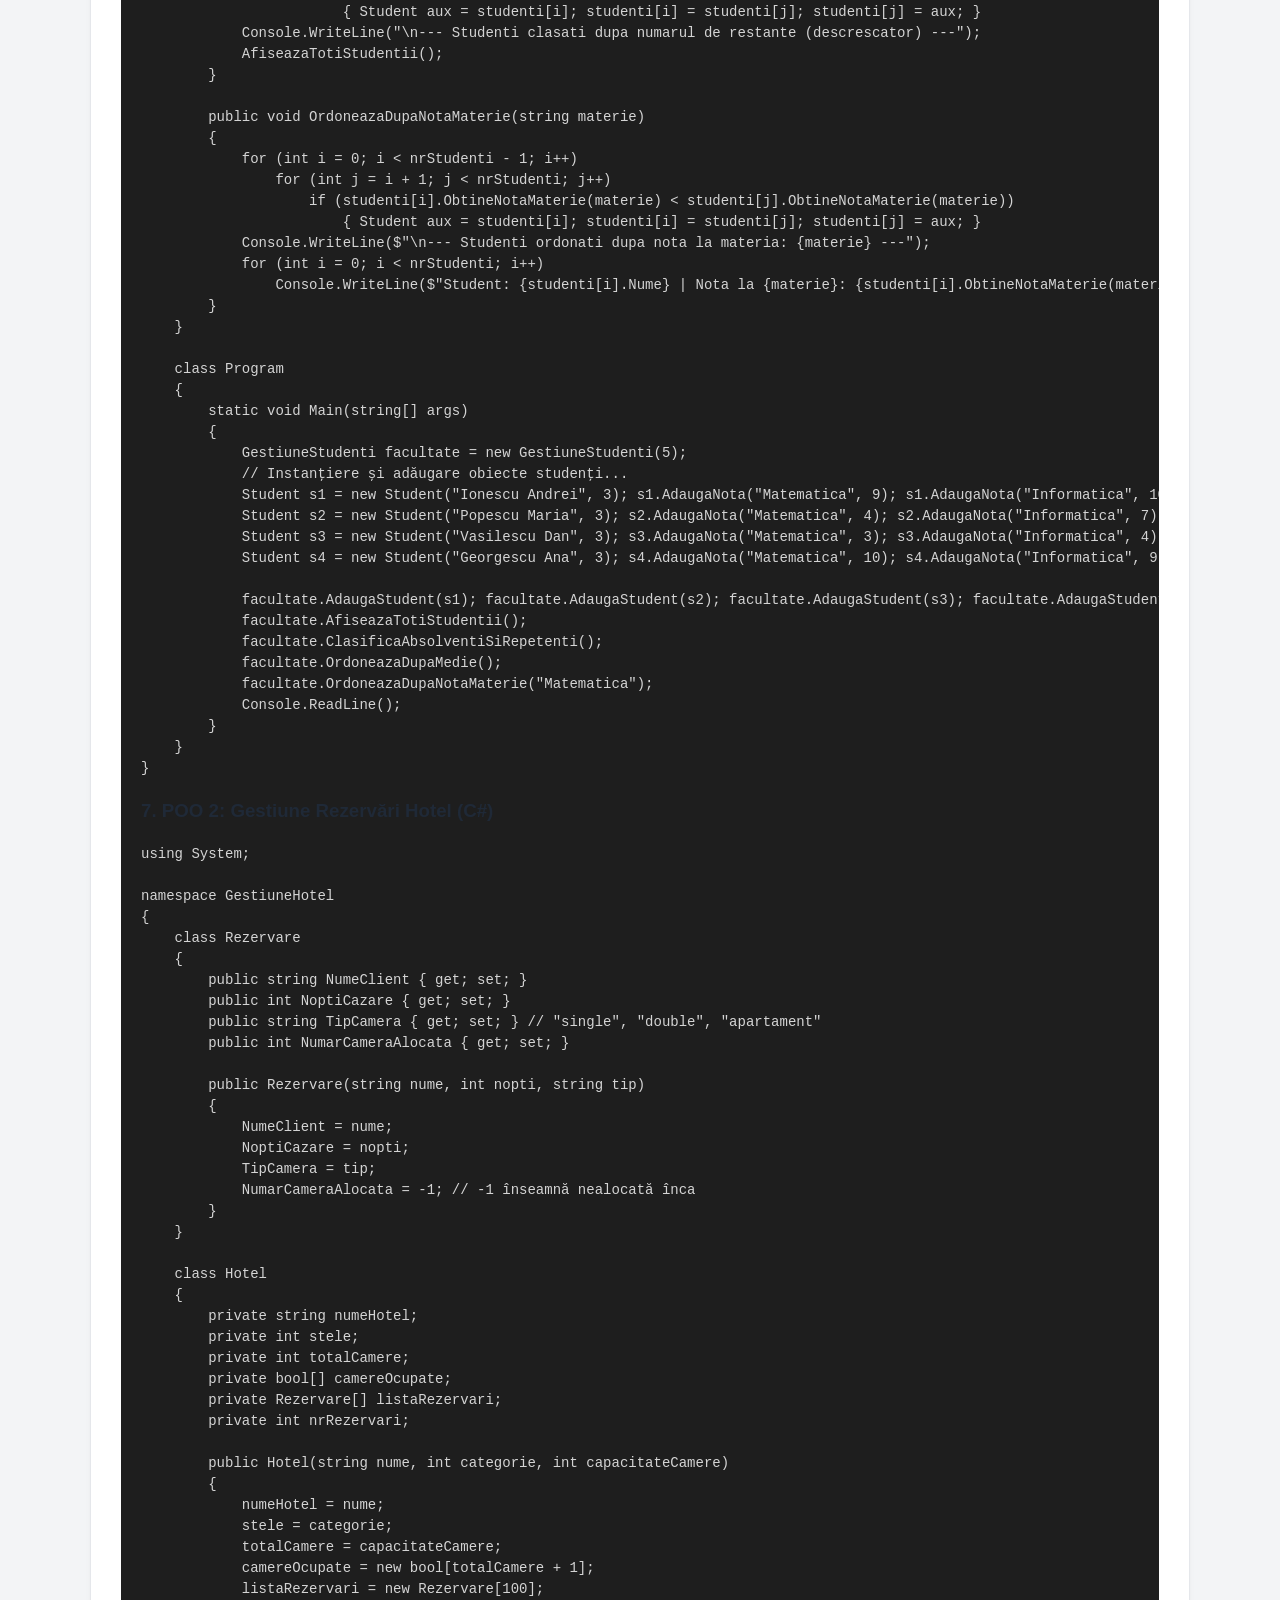
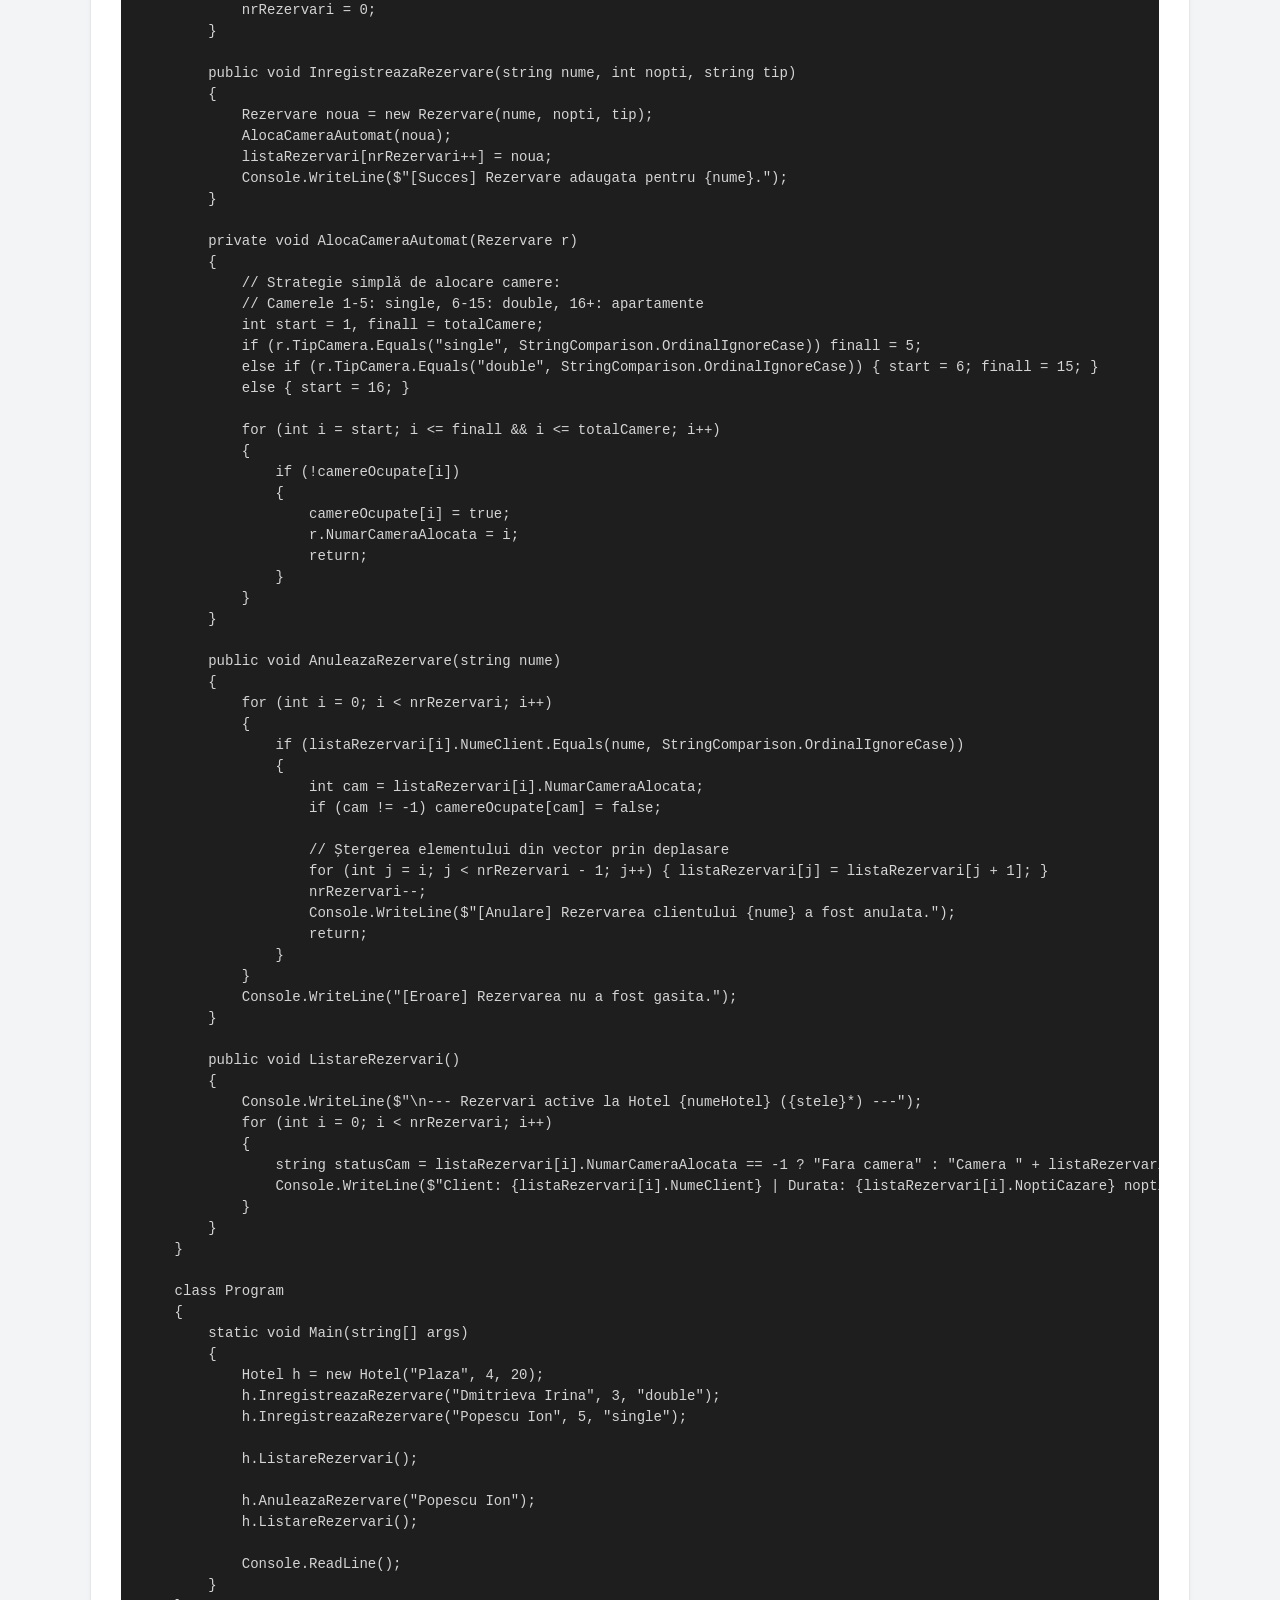
==== commit a984b9d0: "Update problema-implementare.html" ====
--- a/problema-implementare.html
+++ b/problema-implementare.html
@@ -104,8 +104,7 @@
             <div class="problem-badge">M2.11 - C++</div>
             <h2 class="problem-title">Cod Sursă - Gestiune Stații (Greedy)</h2>
             <div class="code-wrapper">
-<pre><code>
-#include &lt;iostream&gt;
+<pre><code>#include &lt;iostream&gt;
 #include &lt;fstream&gt;
 #include &lt;vector&gt;
 
@@ -183,17 +182,10 @@
     else partitioneaza(n, n, 1);
     return 0;
 }</code></pre>
-                
-         </div>
- </div>
-        
-<div class="problem-card">
-    <div class="problem-badge">M3.29 - (C++)</div>
-    <h2 class="problem-title">Cod Sursă - Canibalii și Misionarii (Tehnica Reluarii)
-    <div class="code-wrapper"
-
-        <pre><code>
-#include &lt;iostream&gt;
+
+<h3>1. M3.29: Canibalii și Misionarii (C++)</h3>
+        <pre><code>#include <iostream>
+
 using namespace std;
 
 int M_TOTAL, C_TOTAL;
@@ -278,13 +270,11 @@
 
     if (!este_valid(M_TOTAL, C_TOTAL)) {
         cout << "Starea initiala este invalida.\n";
-    } else {am nevoie codul pentru vs
+    } else {
         traverseaza(M_TOTAL, C_TOTAL, 1, 1);
     }
     return 0;
-} </code></pre>
-            </div>
- </div>
+}</code></pre>
 
         <h3>2. M4.11: Generarea Permutărilor (C++)</h3>
         <pre><code>#include <iostream>
